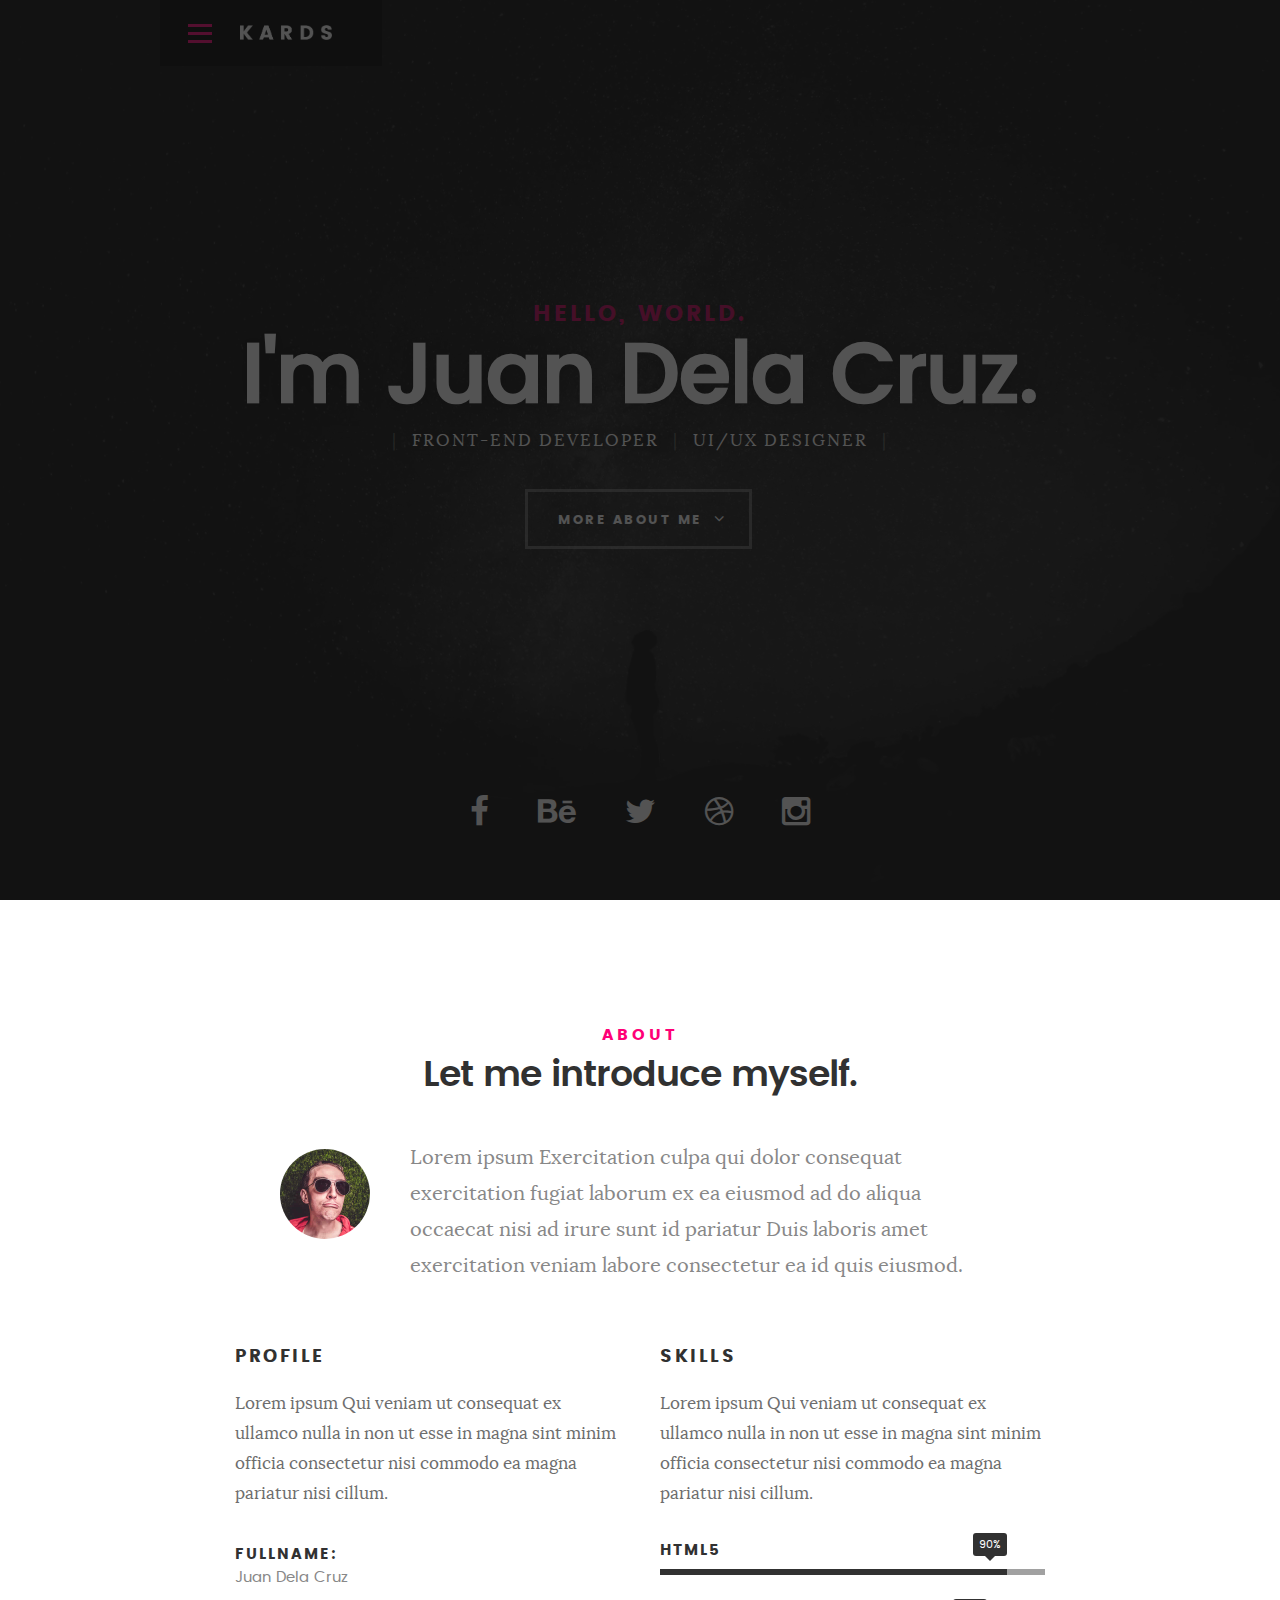
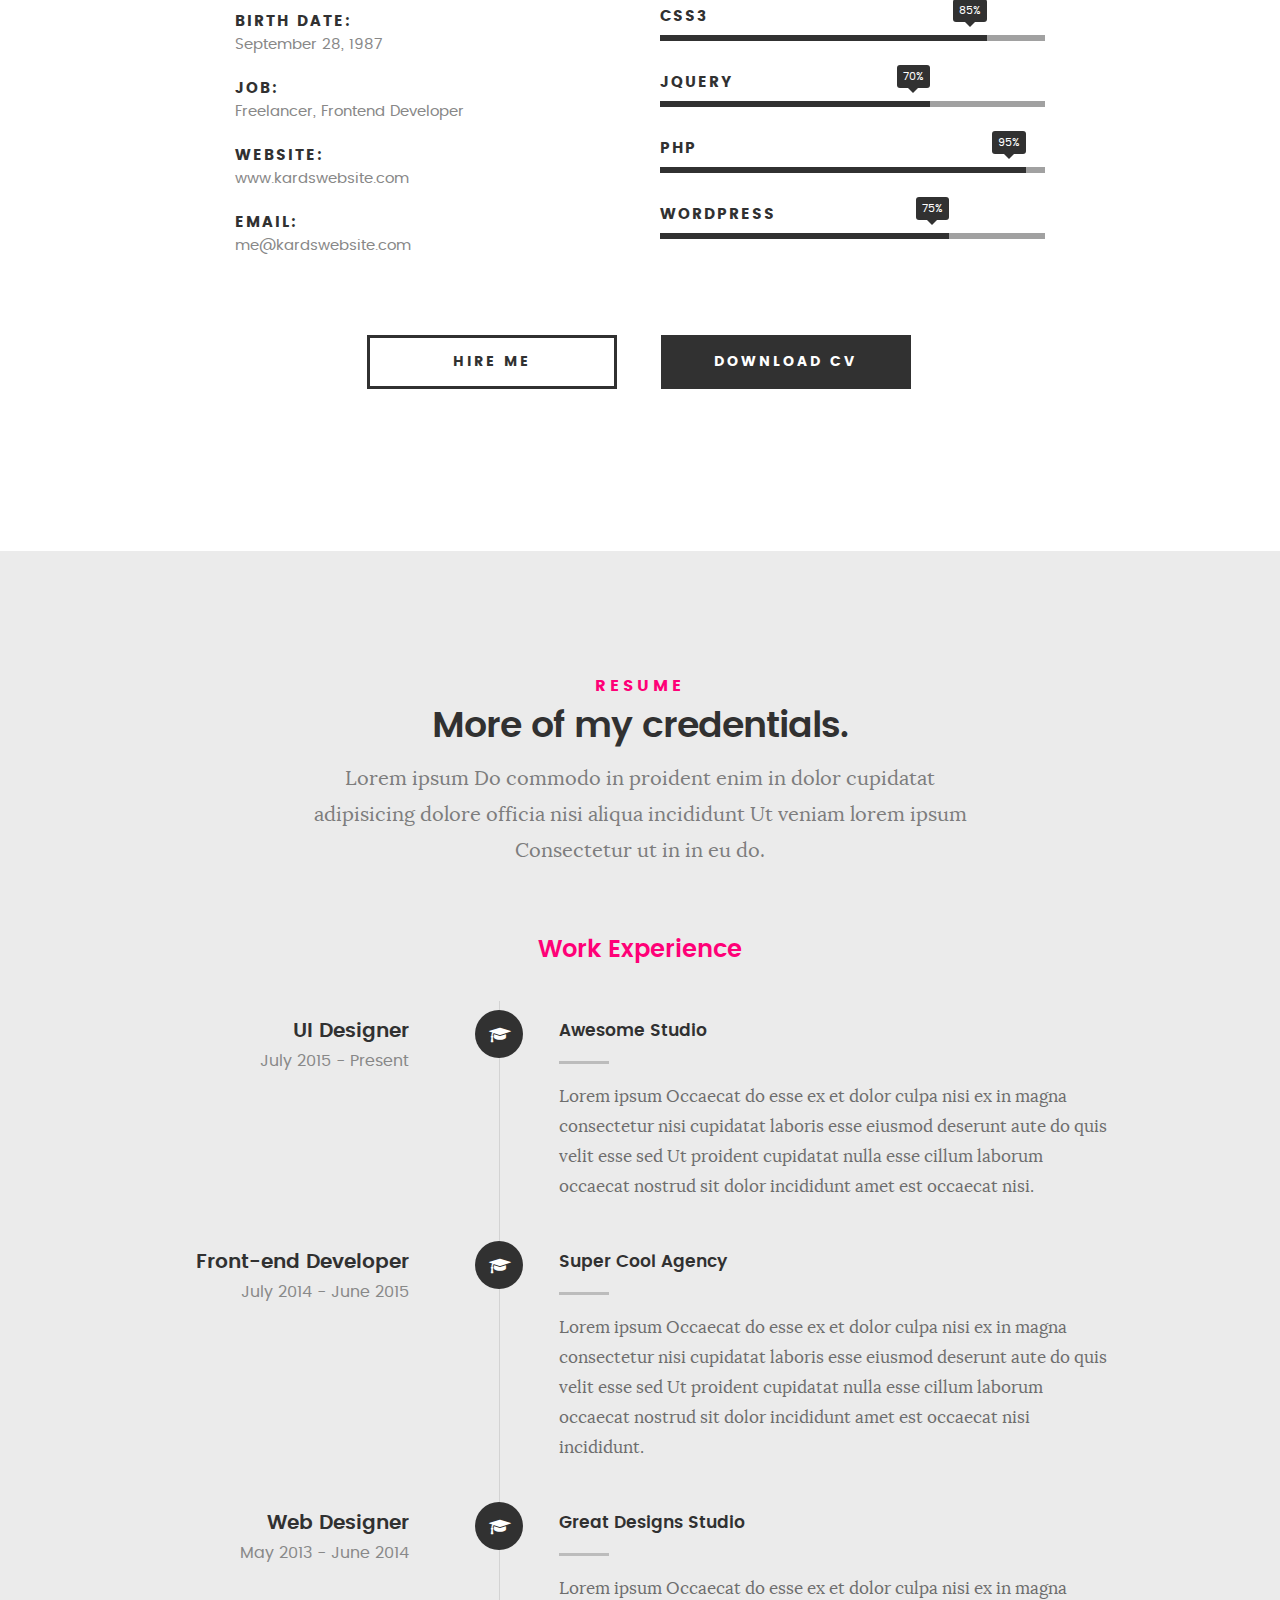
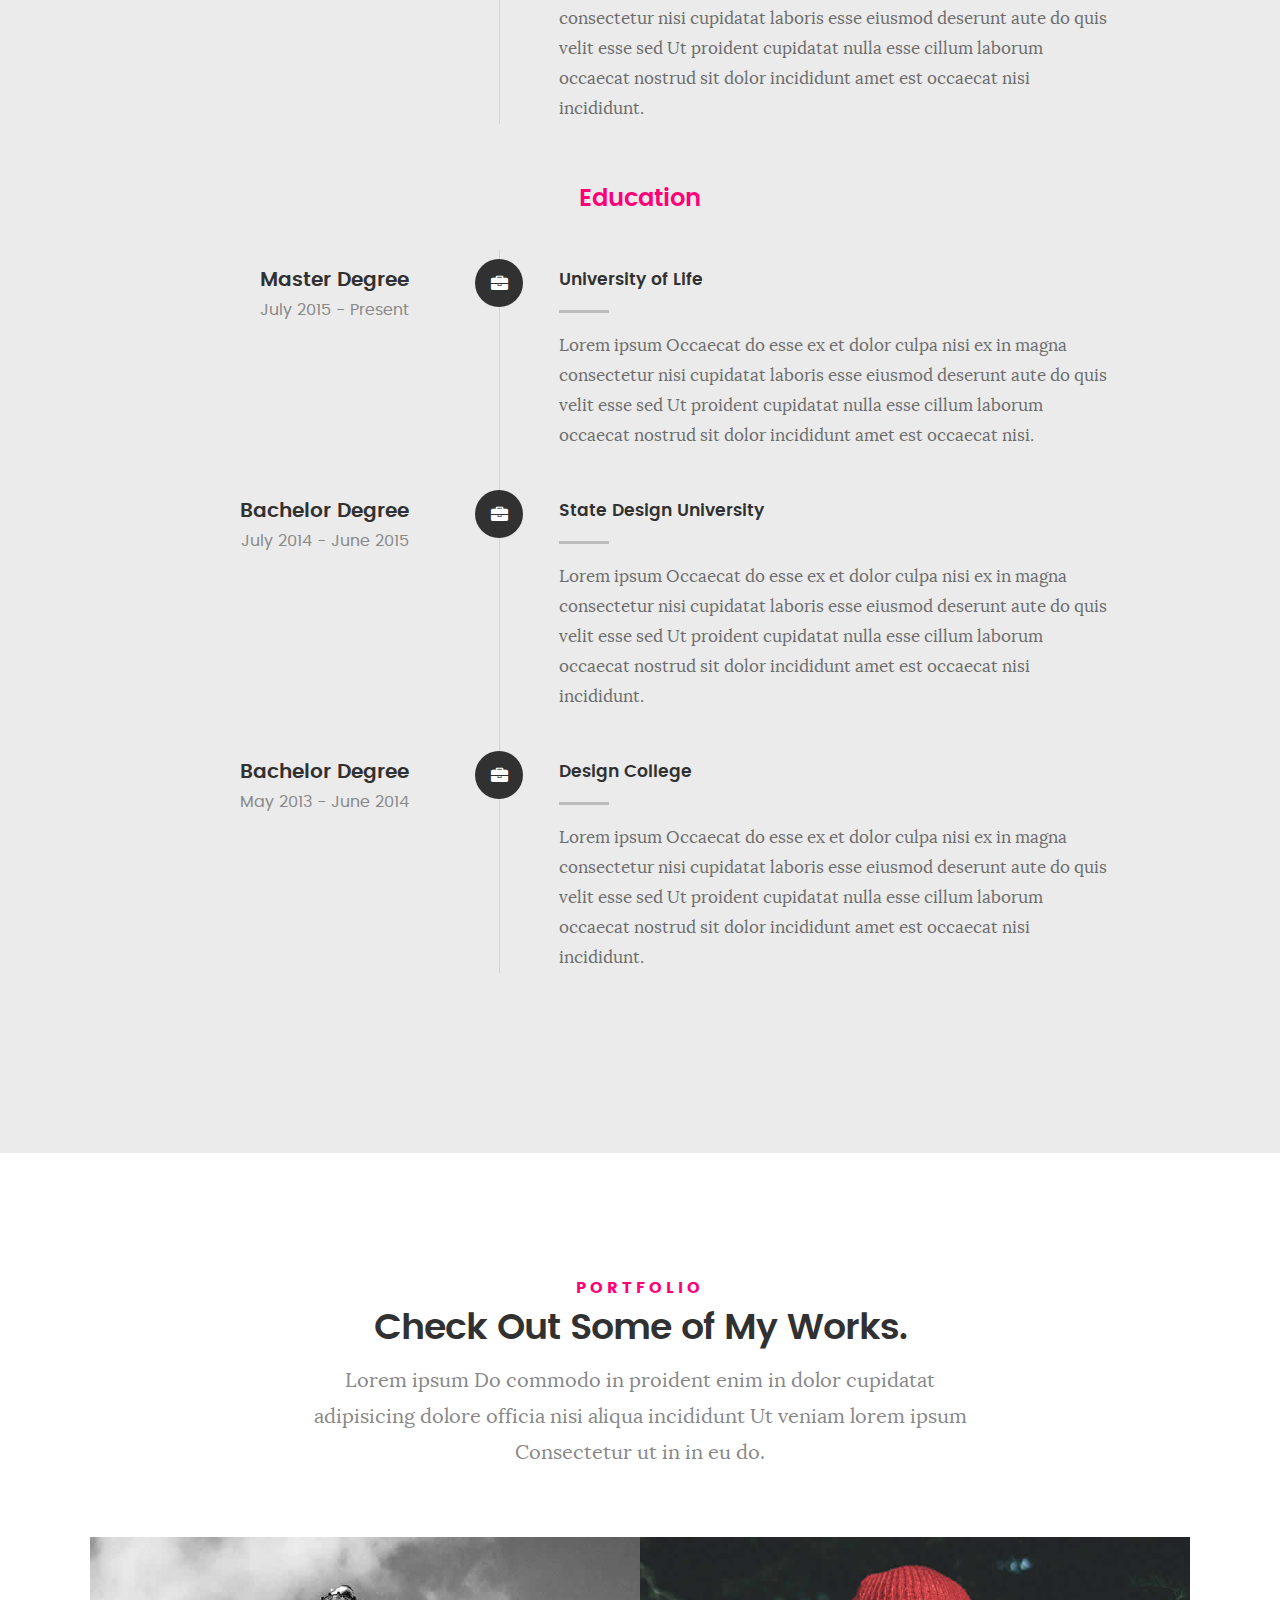
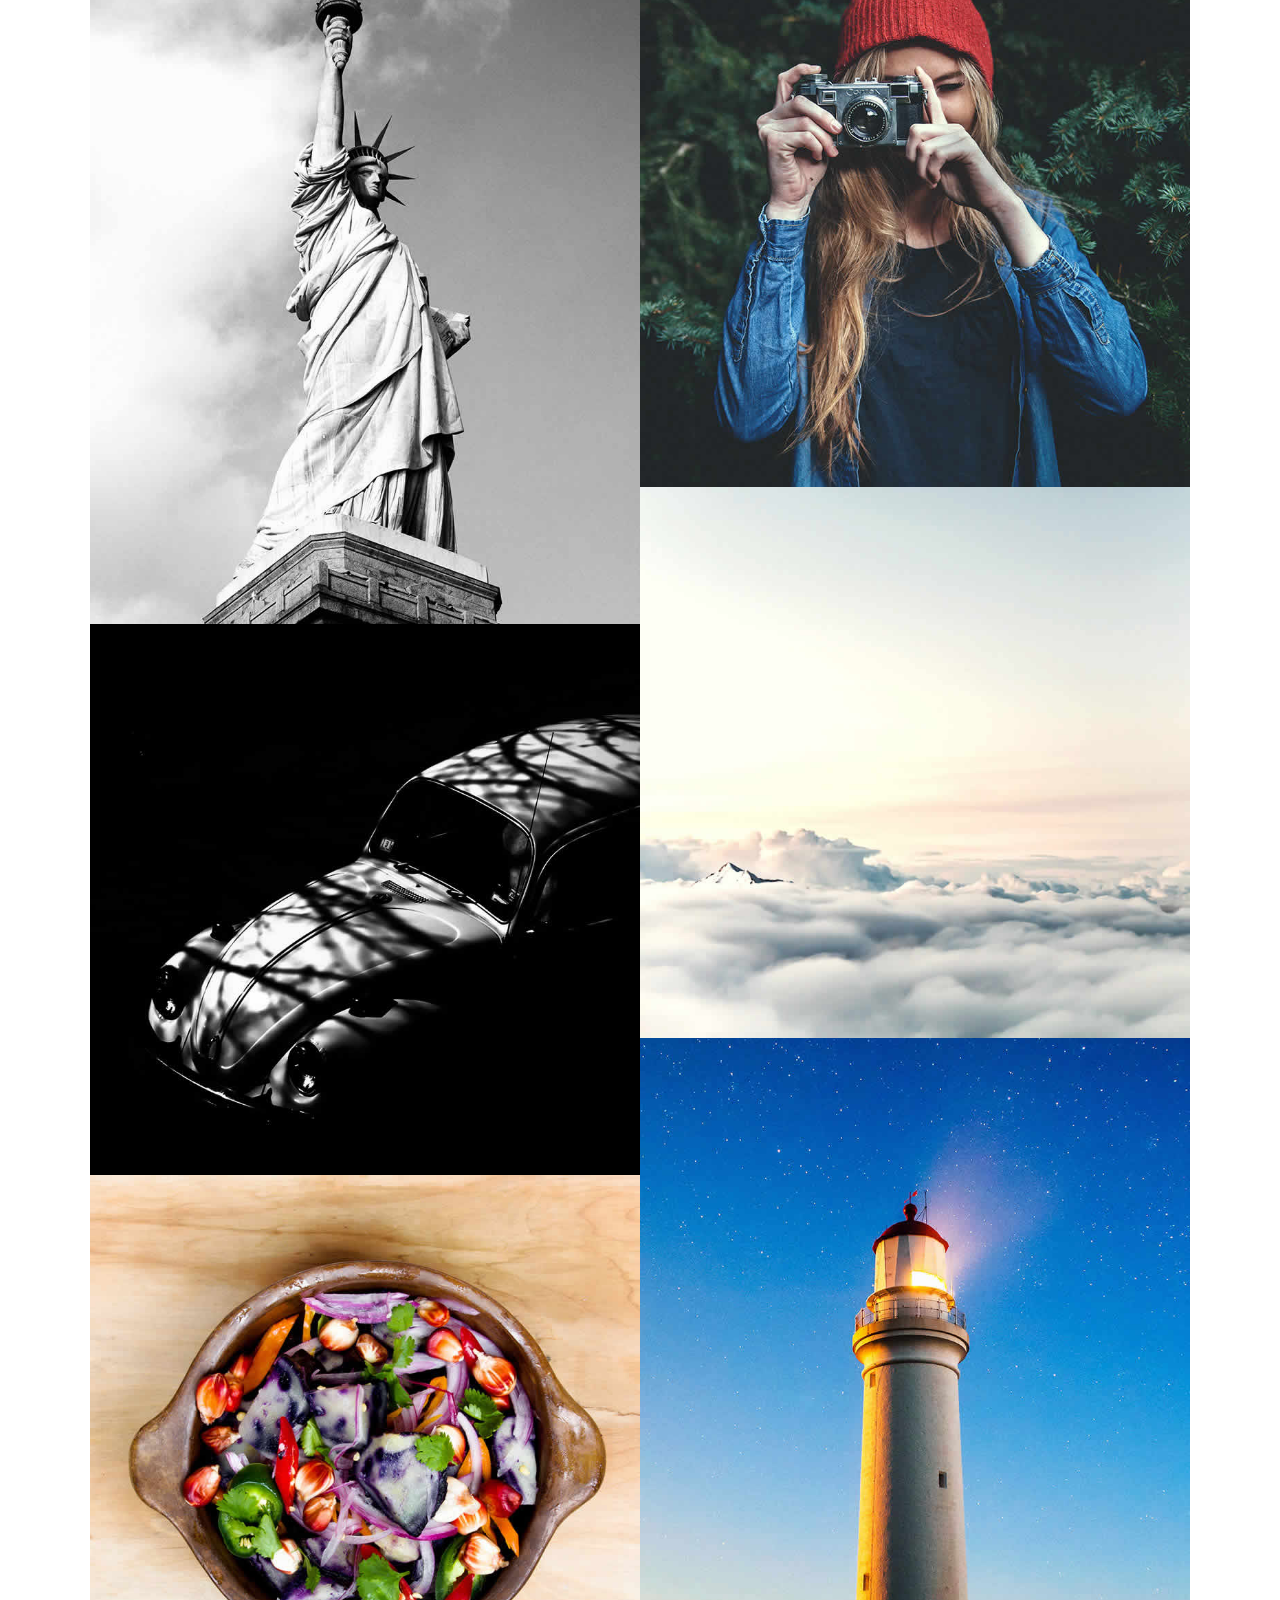
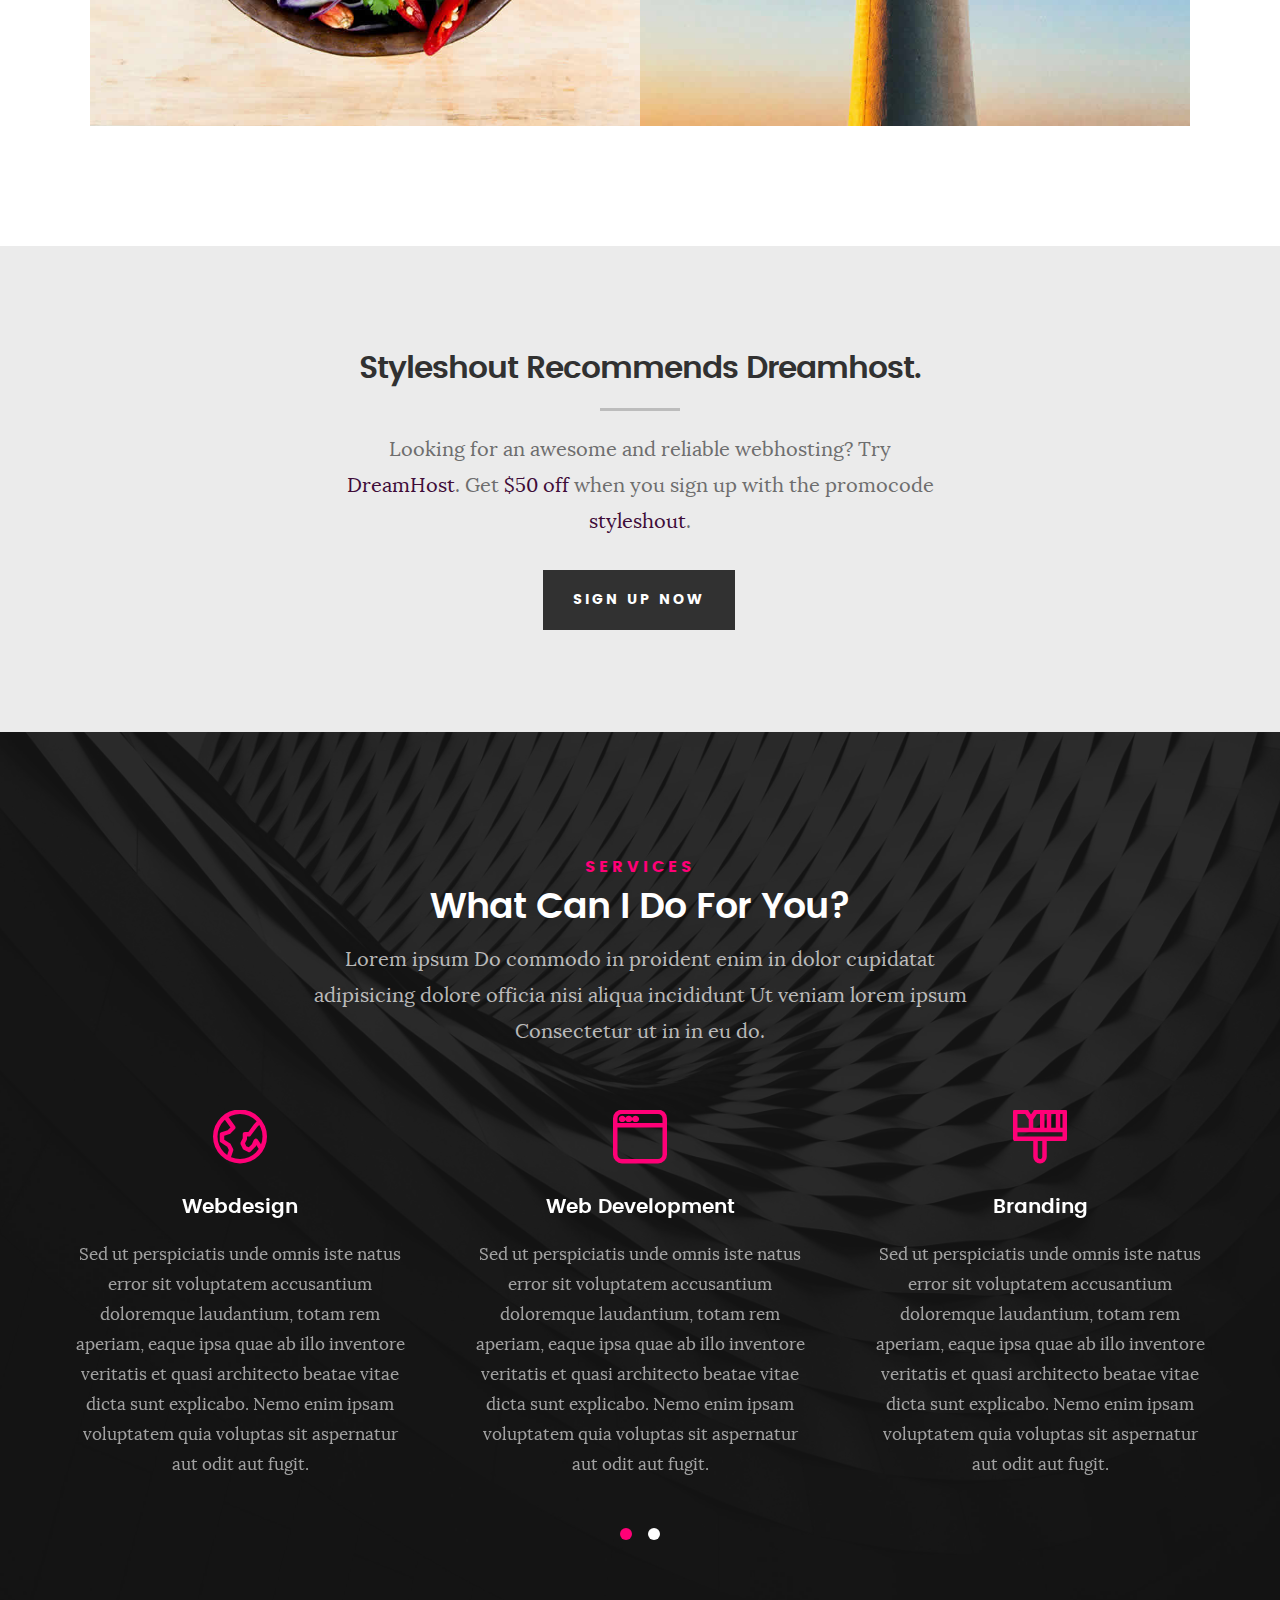
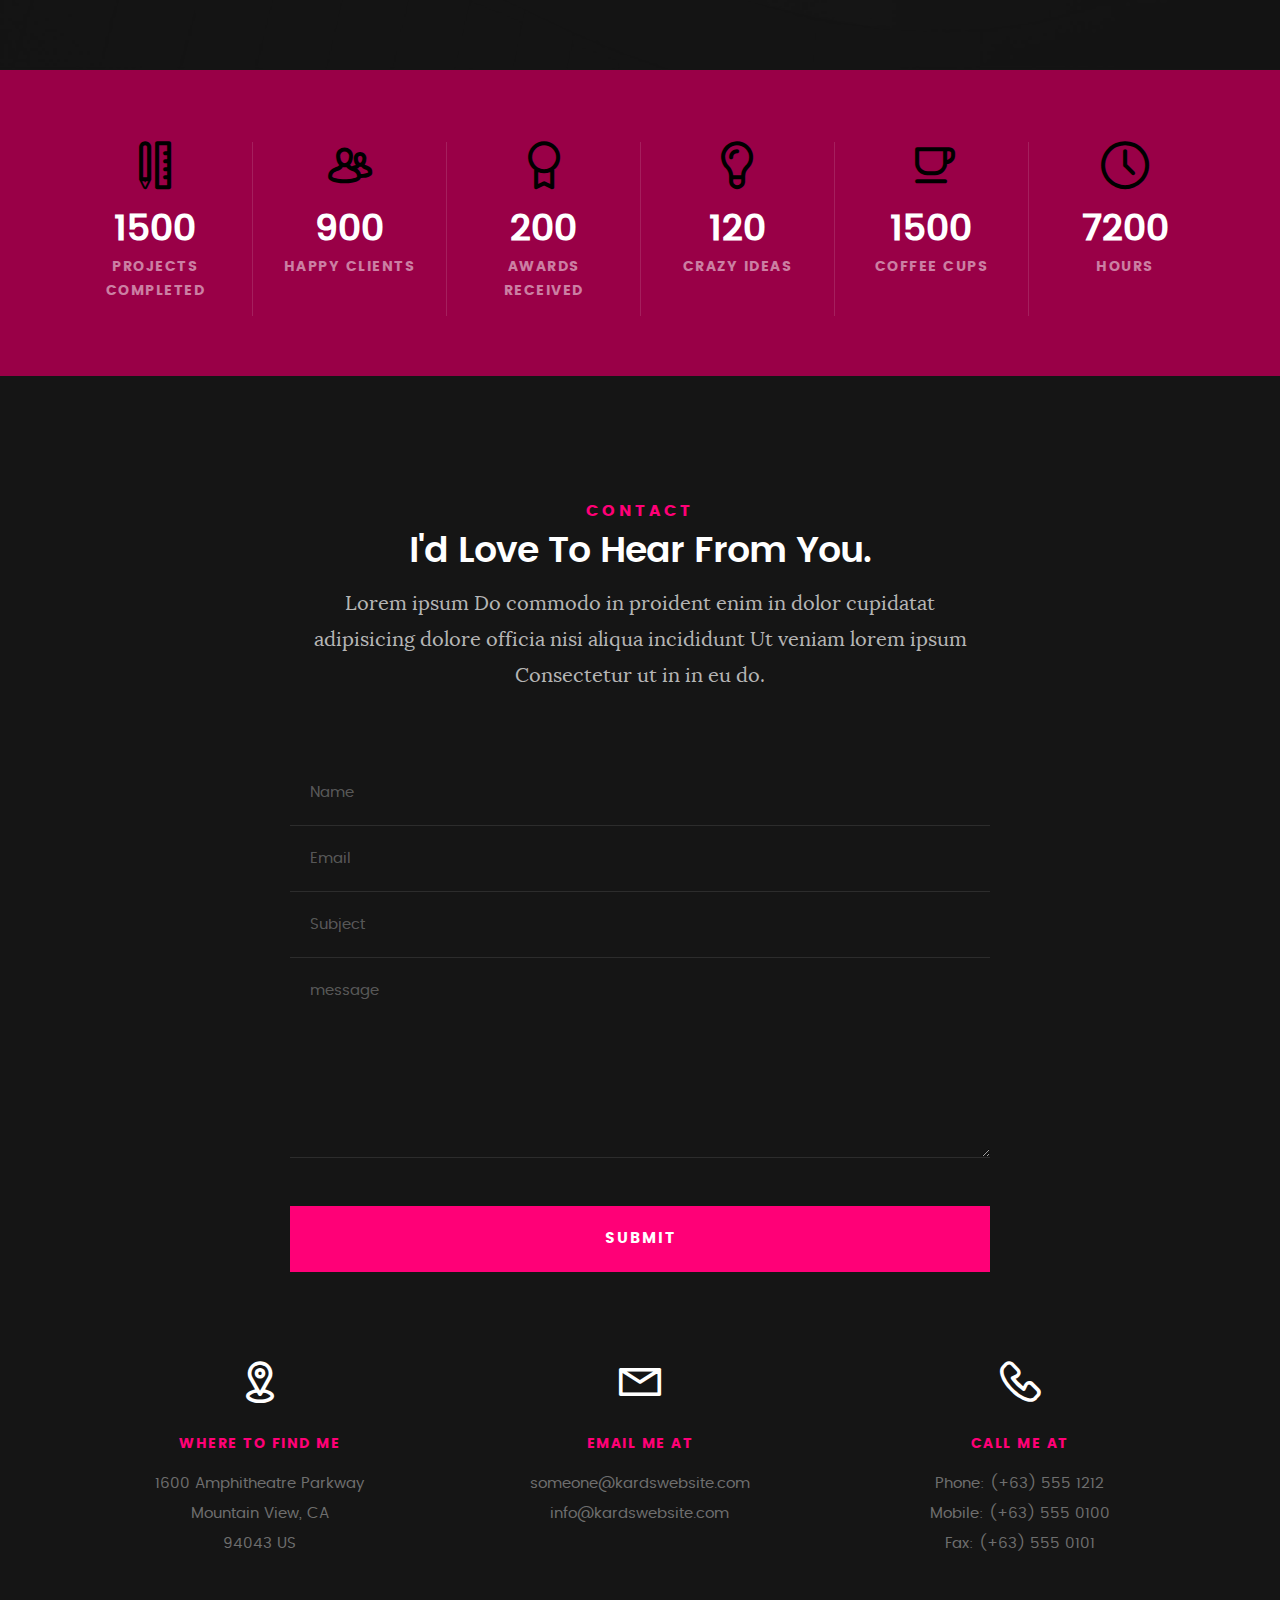
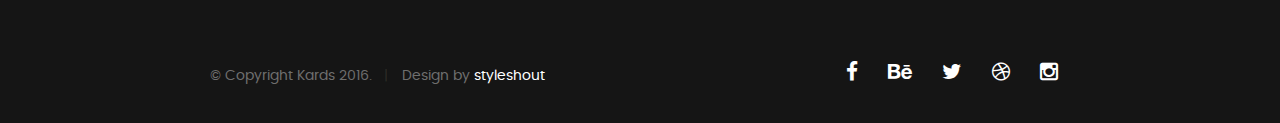
==== index.html @ 0c474b77 "html templated upload" ====
<!DOCTYPE html>
<!--[if IE 8 ]><html class="no-js oldie ie8" lang="en"> <![endif]-->
<!--[if IE 9 ]><html class="no-js oldie ie9" lang="en"> <![endif]-->
<!--[if (gte IE 9)|!(IE)]><!--><html class="no-js" lang="en"> <!--<![endif]-->
<head>

   <!--- basic page needs
   ================================================== -->
   <meta charset="utf-8">
	<title>Kards</title>
	<meta name="description" content="">  
	<meta name="author" content="">

   <!-- mobile specific metas
   ================================================== -->
	<meta name="viewport" content="width=device-width, initial-scale=1, maximum-scale=1">

 	<!-- CSS
   ================================================== -->
   <link rel="stylesheet" href="css/base.css">  
   <link rel="stylesheet" href="css/main.css">
   <link rel="stylesheet" href="css/vendor.css">     

   <!-- script
   ================================================== -->   
	<script src="js/modernizr.js"></script>
	<script src="js/pace.min.js"></script>

   <!-- favicons
	================================================== -->
	<link rel="icon" type="image/png" href="favicon.png">

</head>

<body id="top">

	<!-- header 
   ================================================== -->
   <header>   	
   	<div class="row">

   		<div class="top-bar">
   			<a class="menu-toggle" href="#"><span>Menu</span></a>

	   		<div class="logo">
		         <a href="index.html">KARDS</a>
		      </div>		      

		   	<nav id="main-nav-wrap">
					<ul class="main-navigation">
						<li class="current"><a class="smoothscroll"  href="#intro" title="">Home</a></li>
						<li><a class="smoothscroll"  href="#about" title="">About</a></li>
						<li><a class="smoothscroll"  href="#resume" title="">Resume</a></li>
						<li><a class="smoothscroll"  href="#portfolio" title="">Portfolio</a></li>
						<li><a class="smoothscroll"  href="#services" title="">Services</a></li>					
						<li><a class="smoothscroll"  href="#contact" title="">Contact</a></li>	
						<li><a href="styles.html" title="">Style Demo</a></li>				
					</ul>
				</nav>    		
   		</div> <!-- /top-bar --> 
   		
   	</div> <!-- /row --> 		
   </header> <!-- /header -->

	<!-- intro section
   ================================================== -->
   <section id="intro">   

   	<div class="intro-overlay"></div>	

   	<div class="intro-content">
   		<div class="row">

   			<div class="col-twelve">

	   			<h5>Hello, World.</h5>
	   			<h1>I'm Juan Dela Cruz.</h1>

	   			<p class="intro-position">
	   				<span>Front-end Developer</span>
	   				<span>UI/UX Designer</span> 
	   			</p>

	   			<a class="button stroke smoothscroll" href="#about" title="">More About Me</a>

	   		</div>  
   			
   		</div>   		 		
   	</div> <!-- /intro-content --> 

   	<ul class="intro-social">        
         <li><a href="#"><i class="fa fa-facebook"></i></a></li>
         <li><a href="#"><i class="fa fa-behance"></i></a></li>
         <li><a href="#"><i class="fa fa-twitter"></i></a></li>
         <li><a href="#"><i class="fa fa-dribbble"></i></a></li>
         <li><a href="#"><i class="fa fa-instagram"></i></a></li>
      </ul> <!-- /intro-social -->      	

   </section> <!-- /intro -->


   <!-- about section
   ================================================== -->
   <section id="about">  

   	<div class="row section-intro">
   		<div class="col-twelve">

   			<h5>About</h5>
   			<h1>Let me introduce myself.</h1>

   			<div class="intro-info">

   				<img src="images/profile-pic.jpg" alt="Profile Picture">

   				<p class="lead">Lorem ipsum Exercitation culpa qui dolor consequat exercitation fugiat laborum ex ea eiusmod ad do aliqua occaecat nisi ad irure sunt id pariatur Duis laboris amet exercitation veniam labore consectetur ea id quis eiusmod.</p>
   			</div>   			

   		</div>   		
   	</div> <!-- /section-intro -->

   	<div class="row about-content">

   		<div class="col-six tab-full">

   			<h3>Profile</h3>
   			<p>Lorem ipsum Qui veniam ut consequat ex ullamco nulla in non ut esse in magna sint minim officia consectetur nisi commodo ea magna pariatur nisi cillum.</p>

   			<ul class="info-list">
   				<li>
   					<strong>Fullname:</strong>
   					<span>Juan Dela Cruz</span>
   				</li>
   				<li>
   					<strong>Birth Date:</strong>
   					<span>September 28, 1987</span>
   				</li>
   				<li>
   					<strong>Job:</strong>
   					<span>Freelancer, Frontend Developer</span>
   				</li>
   				<li>
   					<strong>Website:</strong>
   					<span>www.kardswebsite.com</span>
   				</li>
   				<li>
   					<strong>Email:</strong>
   					<span>me@kardswebsite.com</span>
   				</li>

   			</ul> <!-- /info-list -->

   		</div>

   		<div class="col-six tab-full">

   			<h3>Skills</h3>
   			<p>Lorem ipsum Qui veniam ut consequat ex ullamco nulla in non ut esse in magna sint minim officia consectetur nisi commodo ea magna pariatur nisi cillum.</p>

				<ul class="skill-bars">
				   <li>
				   	<div class="progress percent90"><span>90%</span></div>
				   	<strong>HTML5</strong>
				   </li>
				   <li>
				   	<div class="progress percent85"><span>85%</span></div>
				   	<strong>CSS3</strong>
				   </li>
				   <li>
				   	<div class="progress percent70"><span>70%</span></div>
				   	<strong>JQuery</strong>
				   </li>
				   <li>
				   	<div class="progress percent95"><span>95%</span></div>
				   	<strong>PHP</strong>
				   </li>
				   <li>

				   	<div class="progress percent75"><span>75%</span></div>
				   	<strong>Wordpress</strong>
				   </li>
      
				</ul> <!-- /skill-bars -->		

   		</div>

   	</div>

   	<div class="row button-section">
   		<div class="col-twelve">
   			<a href="#contact" title="Hire Me" class="button stroke smoothscroll">Hire Me</a>
   			<a href="#" title="Download CV" class="button button-primary">Download CV</a>
   		</div>   		
   	</div>

   </section> <!-- /process-->    


   <!-- resume Section
   ================================================== -->
	<section id="resume" class="grey-section">

		<div class="row section-intro">
   		<div class="col-twelve">

   			<h5>Resume</h5>
   			<h1>More of my credentials.</h1>

   			<p class="lead">Lorem ipsum Do commodo in proident enim in dolor cupidatat adipisicing dolore officia nisi aliqua incididunt Ut veniam lorem ipsum Consectetur ut in in eu do.</p>

   		</div>   		
   	</div> <!-- /section-intro--> 

   	<div class="row resume-timeline">

   		<div class="col-twelve resume-header">

   			<h2>Work Experience</h2>

   		</div> <!-- /resume-header -->

   		<div class="col-twelve">

   			<div class="timeline-wrap">

   				<div class="timeline-block">

	   				<div class="timeline-ico">
	   					<i class="fa fa-graduation-cap"></i>
	   				</div>

	   				<div class="timeline-header">
	   					<h3>UI Designer</h3>
	   					<p>July 2015 - Present</p>
	   				</div>

	   				<div class="timeline-content">
	   					<h4>Awesome Studio</h4>
	   					<p>Lorem ipsum Occaecat do esse ex et dolor culpa nisi ex in magna consectetur nisi cupidatat laboris esse eiusmod deserunt aute do quis velit esse sed Ut proident cupidatat nulla esse cillum laborum occaecat nostrud sit dolor incididunt amet est occaecat nisi.</p>
	   				</div>

	   			</div> <!-- /timeline-block -->

	   			<div class="timeline-block">

	   				<div class="timeline-ico">
	   					<i class="fa fa-graduation-cap"></i>
	   				</div>

	   				<div class="timeline-header">
	   					<h3>Front-end Developer</h3>
	   					<p>July 2014 - June 2015</p>
	   				</div>

	   				<div class="timeline-content">
	   					<h4>Super Cool Agency</h4>
	   					<p>Lorem ipsum Occaecat do esse ex et dolor culpa nisi ex in magna consectetur nisi cupidatat laboris esse eiusmod deserunt aute do quis velit esse sed Ut proident cupidatat nulla esse cillum laborum occaecat nostrud sit dolor incididunt amet est occaecat nisi incididunt.</p>
	   				</div>

	   			</div> <!-- /timeline-block -->

	   			<div class="timeline-block">

	   				<div class="timeline-ico">
	   					<i class="fa fa-graduation-cap"></i>
	   				</div>

	   				<div class="timeline-header">
	   					<h3>Web Designer</h3>
	   					<p>May 2013 - June 2014</p>
	   				</div>

	   				<div class="timeline-content">
	   					<h4>Great Designs Studio</h4>
	   					<p>Lorem ipsum Occaecat do esse ex et dolor culpa nisi ex in magna consectetur nisi cupidatat laboris esse eiusmod deserunt aute do quis velit esse sed Ut proident cupidatat nulla esse cillum laborum occaecat nostrud sit dolor incididunt amet est occaecat nisi incididunt.</p>
	   				</div>

	   			</div> <!-- /timeline-block -->

   			</div> <!-- /timeline-wrap -->   			

   		</div> <!-- /col-twelve -->
   		
   	</div> <!-- /resume-timeline -->
   	
   	<div class="row resume-timeline">

   		<div class="col-twelve resume-header">

   			<h2>Education</h2>

   		</div> <!-- /resume-header -->

   		<div class="col-twelve">

   			<div class="timeline-wrap">

   				<div class="timeline-block">

	   				<div class="timeline-ico">
	   					<i class="fa fa-briefcase"></i>
	   				</div>

	   				<div class="timeline-header">
	   					<h3>Master Degree</h3>
	   					<p>July 2015 - Present</p>
	   				</div>

	   				<div class="timeline-content">
	   					<h4>University of Life</h4>
	   					<p>Lorem ipsum Occaecat do esse ex et dolor culpa nisi ex in magna consectetur nisi cupidatat laboris esse eiusmod deserunt aute do quis velit esse sed Ut proident cupidatat nulla esse cillum laborum occaecat nostrud sit dolor incididunt amet est occaecat nisi.</p>
	   				</div>

	   			</div> <!-- /timeline-block -->

	   			<div class="timeline-block">

	   				<div class="timeline-ico">
	   					<i class="fa fa-briefcase"></i>
	   				</div>

	   				<div class="timeline-header">
	   					<h3>Bachelor Degree</h3>
	   					<p>July 2014 - June 2015</p>
	   				</div>

	   				<div class="timeline-content">
	   					<h4>State Design University</h4>
	   					<p>Lorem ipsum Occaecat do esse ex et dolor culpa nisi ex in magna consectetur nisi cupidatat laboris esse eiusmod deserunt aute do quis velit esse sed Ut proident cupidatat nulla esse cillum laborum occaecat nostrud sit dolor incididunt amet est occaecat nisi incididunt.</p>
	   				</div>

	   			</div> <!-- /timeline-block -->

	   			<div class="timeline-block">

	   				<div class="timeline-ico">
	   					<i class="fa fa-briefcase"></i>
	   				</div>

	   				<div class="timeline-header">
	   					<h3>Bachelor Degree</h3>
	   					<p>May 2013 - June 2014</p>
	   				</div>

	   				<div class="timeline-content">
	   					<h4>Design College</h4>
	   					<p>Lorem ipsum Occaecat do esse ex et dolor culpa nisi ex in magna consectetur nisi cupidatat laboris esse eiusmod deserunt aute do quis velit esse sed Ut proident cupidatat nulla esse cillum laborum occaecat nostrud sit dolor incididunt amet est occaecat nisi incididunt.</p>
	   				</div>

	   			</div> <!-- /timeline-block -->

   			</div> <!-- /timeline-wrap -->   			

   		</div> <!-- /col-twelve -->
   		
   	</div> <!-- /resume-timeline -->
		
	</section> <!-- /features -->


	<!-- Portfolio Section
   ================================================== -->
	<section id="portfolio">

		<div class="row section-intro">
   		<div class="col-twelve">

   			<h5>Portfolio</h5>
   			<h1>Check Out Some of My Works.</h1>

   			<p class="lead">Lorem ipsum Do commodo in proident enim in dolor cupidatat adipisicing dolore officia nisi aliqua incididunt Ut veniam lorem ipsum Consectetur ut in in eu do.</p>

   		</div>   		
   	</div> <!-- /section-intro--> 

   	<div class="row portfolio-content">

   		<div class="col-twelve">

   			<!-- portfolio-wrapper -->
	         <div id="folio-wrapper" class="block-1-2 block-mob-full stack">

	         	<div class="bgrid folio-item">
	               <div class="item-wrap">
	               	<img src="images/portfolio/liberty.jpg" alt="Liberty">
	                  <a href="#modal-01" class="overlay">	                  	           
	                     <div class="folio-item-table">
	                     	<div class="folio-item-cell">
		     					       <h3 class="folio-title">Liberty</h3>	     					    
		     					    	 <span class="folio-types">
		     					       	  Graphic Design
		     					       </span>
		     					   </div>	                      	
	                     </div>                    
	                  </a>
	               </div>	               
	        		</div> <!-- /folio-item -->

	        		<div class="bgrid folio-item">
	               <div class="item-wrap">
	               	<img src="images/portfolio/shutterbug.jpg" alt="Shutterbug">
	               	<a href="#modal-02" class="overlay">              		                  
	                     <div class="folio-item-table">
	                     	<div class="folio-item-cell">
	                     		<h3 class="folio-title">Shutterbug</h3>	     					    
		     					    	<span class="folio-types">
		     					       	  Web Design
		     					      </span>		     		
		     					   </div> 	                      	
	                     </div>                    
	                  </a>
	               </div>
	        		</div> <!-- /folio-item -->

	            <div class="bgrid folio-item">
	               <div class="item-wrap">
	               	<img src="images/portfolio/clouds.jpg"alt="Clouds">
	                  <a href="#modal-03" class="overlay">             		                  
	                     <div class="folio-item-table">
	                     	<div class="folio-item-cell">
	                     		<h3 class="folio-title">Clouds</h3>	     					    
		     					    	<span class="folio-types">
		     					       	  Web Design
		     					      </span>		     		
		     					   </div> 	                      	
	                     </div>                    
	                  </a>
	               </div>
	        		</div> <!-- /folio-item -->

	            <div class="bgrid folio-item">
	               <div class="item-wrap">
	               	<img src="images/portfolio/beetle.jpg" alt="Beetle">
	                  <a href="#modal-04" class="overlay">                  	                 
	                     <div class="folio-item-table">
	                     	<div class="folio-item-cell">
	                     		<h3 class="folio-title">Beetle</h3>	     					    
		     					    	<span class="folio-types">
		     					       	  Branding
		     					      </span>		     		
		     					   </div>  	                      	
	                     </div>                    
	                  </a>
	               </div>
	        		</div> <!-- /folio-item -->     

	        		<div class="bgrid folio-item">
	               <div class="item-wrap">
	               	<img src="images/portfolio/lighthouse.jpg" alt="Lighthouse">
	                  <a href="#modal-05" class="overlay">             		                  
	                     <div class="folio-item-table">
	                     	<div class="folio-item-cell">
	                     		<h3 class="folio-title">Lighthouse</h3>	     					    
		     					    	<span class="folio-types">
		     					       	  Web Development
		     					      </span>		     		
		     					   </div> 	                      	
	                     </div>                    
	                  </a>
	               </div>
	        		</div> <!-- /folio-item -->

	            <div class="bgrid folio-item">
	               <div class="item-wrap">
	               	<img src="images/portfolio/salad.jpg" alt="Salad">
	                  <a href="#modal-06" class="overlay">
	                     <div class="folio-item-table">
	                     	<div class="folio-item-cell">
	                     		<h3 class="folio-title">Salad</h3>	     					    
		     					    	<span class="folio-types">
		     					       	  Branding
		     					      </span>		     		
		     					   </div>	                      	
	                     </div>                    
	                  </a>
	               </div>
	        		</div> <!-- /folio-item -->   

	            <!-- modal popups - begin
	            ============================================================= -->
	            <div id="modal-01" class="popup-modal slider mfp-hide">	

				     	<div class="media">
				     		<img src="images/portfolio/modals/m-liberty.jpg" alt="" />
				     	</div>      	

					   <div class="description-box">
					      <h4>Liberty</h4>		      
					      <p>Proin gravida nibh vel velit auctor aliquet. Aenean sollicitudin, lorem quis bibendum auctor, nisi elit consequat ipsum, nec sagittis sem nibh id elit.</p>

					      <div class="categories">Web Development</div>			               
					   </div>

			         <div class="link-box">
			            <a href="http://www.behance.net">Details</a>
					      <a href="#" class="popup-modal-dismiss">Close</a>
			         </div>		      

				   </div> <!-- /modal-01 -->

				   <div id="modal-02" class="popup-modal slider mfp-hide">	

				     	<div class="media">
				     		<img src="images/portfolio/modals/m-shutterbug.jpg" alt="" />
				     	</div>      	

					   <div class="description-box">
					      <h4>Shutterbug</h4>		      
					      <p>Proin gravida nibh vel velit auctor aliquet. Aenean sollicitudin, lorem quis bibendum auctor, nisi elit consequat ipsum, nec sagittis sem nibh id elit.</p>

					      <div class="categories">Web Design</div>			               
					   </div>

			         <div class="link-box">
			            <a href="http://www.behance.net">Details</a>
					      <a href="#" class="popup-modal-dismiss">Close</a>
			         </div>		      

				   </div> <!-- /modal-02 -->

				   <div id="modal-03" class="popup-modal slider mfp-hide">	

				     	<div class="media">
				     		<img src="images/portfolio/modals/m-clouds.jpg" alt="" />
				     	</div>      	

					   <div class="description-box">
					      <h4>Clouds</h4>		      
					      <p>Proin gravida nibh vel velit auctor aliquet. Aenean sollicitudin, lorem quis bibendum auctor, nisi elit consequat ipsum, nec sagittis sem nibh id elit.</p>

					      <div class="categories">Web Design</div>			               
					   </div>

			         <div class="link-box">
			            <a href="http://www.behance.net">Details</a>
					      <a href="#" class="popup-modal-dismiss">Close</a>
			         </div>		      

				   </div> <!-- /modal-03 -->

				   <div id="modal-04" class="popup-modal slider mfp-hide">	

				     	<div class="media">
				     		<img src="images/portfolio/modals/m-beetle.jpg" alt="" />
				     	</div>      	

					   <div class="description-box">
					      <h4>Beetle</h4>		      
					      <p>Proin gravida nibh vel velit auctor aliquet. Aenean sollicitudin, lorem quis bibendum auctor, nisi elit consequat ipsum, nec sagittis sem nibh id elit.</p>

					      <div class="categories">Branding</div>			               
					   </div>

			         <div class="link-box">
			            <a href="http://www.behance.net">Details</a>
					      <a href="#" class="popup-modal-dismiss">Close</a>
			         </div>		      

				   </div> <!-- /modal-04 -->

				   <div id="modal-05" class="popup-modal slider mfp-hide">	

				     	<div class="media">
				     		<img src="images/portfolio/modals/m-lighthouse.jpg" alt="" />
				     	</div>      	

					   <div class="description-box">
					      <h4>Lighthouse</h4>		      
					      <p>Proin gravida nibh vel velit auctor aliquet. Aenean sollicitudin, lorem quis bibendum auctor, nisi elit consequat ipsum, nec sagittis sem nibh id elit.</p>

					      <div class="categories">Web Development</div>			               
					   </div>

			         <div class="link-box">
			            <a href="http://www.behance.net">Details</a>
					      <a href="#" class="popup-modal-dismiss">Close</a>
			         </div>		      

				   </div> <!-- /modal-05 -->

				   <div id="modal-06" class="popup-modal slider mfp-hide">	

				     	<div class="media">
				     		<img src="images/portfolio/modals/m-salad.jpg" alt="" />
				     	</div>      	

					   <div class="description-box">
					      <h4>Salad</h4>		      
					      <p>Proin gravida nibh vel velit auctor aliquet. Aenean sollicitudin, lorem quis bibendum auctor, nisi elit consequat ipsum, nec sagittis sem nibh id elit.</p>

					      <div class="categories">Branding</div>			               
					   </div>

			         <div class="link-box">
			            <a href="http://www.behance.net">Details</a>
					      <a href="#" class="popup-modal-dismiss">Close</a>
			         </div>		      

				   </div> <!-- /modal-06 -->


				   <!-- modal popups - end
	            ============================================================= -->

	         </div> <!-- /portfolio-wrapper --> 

   		</div>  <!-- /twelve -->   

   	</div> <!-- /portfolio-content --> 
		
	</section> <!-- /portfolio --> 


	<!-- CTA Section
   ================================================== -->
	<section id="cta" class="grey-section">

   	<div class="row cta-content">

   		<div class="col-twelve section-ads">  

	     		<h2 class="h01"><a href="http://www.dreamhost.com/r.cgi?287326|STYLESHOUT">Styleshout Recommends Dreamhost.</a></h2>

		      <p class="lead">
		      Looking for an awesome and reliable webhosting? Try <a href="http://www.dreamhost.com/r.cgi?287326|STYLESHOUT"><span>DreamHost</span></a>.
				Get <span>$50 off</span> when you sign up with the promocode <span>styleshout</span>. 
				<!-- Simply type	the promocode in the box labeled “Promo Code” when placing your order. -->	
				</p>

				<div class="action">
			      <a class="button button-primary large" href="http://www.dreamhost.com/r.cgi?287326|STYLESHOUT">Sign Up Now</a>
		      </div>		     	

   		</div>

   	</div> <!-- /cta-content -->

   </section> <!-- /cta --> 

	
	<!-- services Section
   ================================================== -->
	<section id="services">

		<div class="overlay"></div>

		<div class="row section-intro">
   		<div class="col-twelve">

   			<h5>Services</h5>
   			<h1>What Can I Do For You?</h1>

   			<p class="lead">Lorem ipsum Do commodo in proident enim in dolor cupidatat adipisicing dolore officia nisi aliqua incididunt Ut veniam lorem ipsum Consectetur ut in in eu do.</p>

   		</div>   		
   	</div> <!-- /section-intro -->

   	<div class="row services-content">

   		<div id="owl-slider" class="owl-carousel services-list">

	      	<div class="service">	

	      		<span class="icon"><i class="icon-earth"></i></span>            

	            <div class="service-content">	

	            	 <h3>Webdesign</h3>

		            <p class="desc">Sed ut perspiciatis unde omnis iste natus error sit voluptatem accusantium doloremque laudantium, totam rem aperiam, eaque ipsa quae ab illo inventore veritatis et quasi architecto beatae vitae dicta sunt explicabo. Nemo enim ipsam voluptatem quia voluptas sit aspernatur aut odit aut fugit.
	         		</p>
	         		
	         	</div> 	         	 

				</div> <!-- /service -->

				<div class="service">	

					<span class="icon"><i class="icon-window"></i></span>                          

	            <div class="service-content">	

	            	<h3>Web Development</h3>  

		            <p class="desc">Sed ut perspiciatis unde omnis iste natus error sit voluptatem accusantium doloremque laudantium, totam rem aperiam, eaque ipsa quae ab illo inventore veritatis et quasi architecto beatae vitae dicta sunt explicabo. Nemo enim ipsam voluptatem quia voluptas sit aspernatur aut odit aut fugit.
	         		</p>

	            </div>	                          

			   </div> <!-- /service -->

			   <div class="service">

			   	<span class="icon"><i class="icon-paint-brush"></i></span>		            

	            <div class="service-content">

	            	<h3>Branding</h3>

		            <p class="desc">Sed ut perspiciatis unde omnis iste natus error sit voluptatem accusantium doloremque laudantium, totam rem aperiam, eaque ipsa quae ab illo inventore veritatis et quasi architecto beatae vitae dicta sunt explicabo. Nemo enim ipsam voluptatem quia voluptas sit aspernatur aut odit aut fugit.
	        			</p> 

	            </div> 	            	               

			   </div> <!-- /service -->

				<div class="service">

					<span class="icon"><i class="icon-toggles"></i></span>	              

	            <div class="service-content">

	            	<h3>UI/UX Design</h3>

		            <p class="desc">Sed ut perspiciatis unde omnis iste natus error sit voluptatem accusantium doloremque laudantium, totam rem aperiam, eaque ipsa quae ab illo inventore veritatis et quasi architecto beatae vitae dicta sunt explicabo. Nemo enim ipsam voluptatem quia voluptas sit aspernatur aut odit aut fugit.
	         		</p> 
	         		
	            </div>                

				</div> <!-- /service -->

			   <div class="service">

			   	<span class="icon"><i class="icon-image"></i></span>	            

	            <div class="service-content">

	            	<h3>Graphics Design</h3>

		            <p class="desc">Sed ut perspiciatis unde omnis iste natus error sit voluptatem accusantium doloremque laudantium, totam rem aperiam, eaque ipsa quae ab illo inventore veritatis et quasi architecto beatae vitae dicta sunt explicabo. Nemo enim ipsam voluptatem quia voluptas sit aspernatur aut odit aut fugit.
	        			</p> 

	            </div>	               

			   </div> <!-- /service -->

			   <div class="service">

			   	<span class="icon"><i class="icon-chat"></i></span>	   	           

	            <div class="service-content">

	            	 <h3>Consultancy</h3>

		            <p class="desc">Sed ut perspiciatis unde omnis iste natus error sit voluptatem accusantium doloremque laudantium, totam rem aperiam, eaque ipsa quae ab illo inventore veritatis et quasi architecto beatae vitae dicta sunt explicabo. Nemo enim ipsam voluptatem quia voluptas sit aspernatur aut odit aut fugit.
	        			</p> 
	        			
	            </div>	               

			   </div> <!-- /service -->

	      </div> <!-- /services-list -->
   		
   	</div> <!-- /services-content -->
		
	</section> <!-- /services -->	


	<!-- stats Section
   ================================================== -->
	<section id="stats" class="count-up">

		<div class="row">
			<div class="col-twelve">

				<div class="block-1-6 block-s-1-3 block-tab-1-2 block-mob-full stats-list">

					<div class="bgrid stat">

						<div class="icon-part">
							<i class="icon-pencil-ruler"></i>
						</div>

						<h3 class="stat-count">
							1500
						</h3>

						<h5 class="stat-title">
							Projects Completed
						</h5>

					</div> <!-- /stat -->					

					<div class="bgrid stat">

						<div class="icon-part">
							<i class="icon-users"></i>
						</div>

						<h3 class="stat-count">
							900
						</h3>

						<h5 class="stat-title">
							Happy Clients
						</h5>

					</div> <!-- /stat -->

					<div class="bgrid stat">

						<div class="icon-part">
							<i class="icon-badge"></i>
						</div>

						<h3 class="stat-count">
							200
						</h3>

						<h5 class="stat-title">
							Awards Received
						</h5>

					</div> <!-- /stat -->									

					<div class="bgrid stat">

						<div class="icon-part">
							<i class="icon-light-bulb"></i>
						</div>

						<h3 class="stat-count">
							120
						</h3>

						<h5 class="stat-title">
							Crazy Ideas
						</h5>

					</div> <!-- /stat -->

					<div class="bgrid stat">

						<div class="icon-part">
							<i class="icon-cup"></i>
						</div>

						<h3 class="stat-count">
							1500
						</h3>

						<h5 class="stat-title">
							Coffee Cups
						</h5>

					</div> <!-- /stat -->

					<div class="bgrid stat">

						<div class="icon-part">
							<i class="icon-clock"></i>
						</div>

						<h3 class="stat-count">
							7200
						</h3>

						<h5 class="stat-title">
							Hours
						</h5>

					</div> <!-- /stat -->

				</div> <!-- /stats-list -->

			</div> <!-- /twelve -->
		</div> <!-- /row -->

	</section> <!-- /stats -->

	
   <!-- contact
   ================================================== -->
	<section id="contact">

		<div class="row section-intro">
   		<div class="col-twelve">

   			<h5>Contact</h5>
   			<h1>I'd Love To Hear From You.</h1>

   			<p class="lead">Lorem ipsum Do commodo in proident enim in dolor cupidatat adipisicing dolore officia nisi aliqua incididunt Ut veniam lorem ipsum Consectetur ut in in eu do.</p>

   		</div> 
   	</div> <!-- /section-intro -->

   	<div class="row contact-form">

   		<div class="col-twelve">

            <!-- form -->
            <form name="contactForm" id="contactForm" method="post" action="">
      			<fieldset>

                  <div class="form-field">
 						   <input name="contactName" type="text" id="contactName" placeholder="Name" value="" minlength="2" required="">
                  </div>
                  <div class="form-field">
	      			   <input name="contactEmail" type="email" id="contactEmail" placeholder="Email" value="" required="">
	               </div>
                  <div class="form-field">
	     				   <input name="contactSubject" type="text" id="contactSubject" placeholder="Subject" value="">
	               </div>                       
                  <div class="form-field">
	                 	<textarea name="contactMessage" id="contactMessage" placeholder="message" rows="10" cols="50" required=""></textarea>
	               </div>                      
                 <div class="form-field">
                     <button class="submitform">Submit</button>
                     <div id="submit-loader">
                        <div class="text-loader">Sending...</div>                             
       				      <div class="s-loader">
								  	<div class="bounce1"></div>
								  	<div class="bounce2"></div>
								  	<div class="bounce3"></div>
								</div>
							</div>
                  </div>

      			</fieldset>
      		</form> <!-- Form End -->

            <!-- contact-warning -->
            <div id="message-warning">            	
            </div>            
            <!-- contact-success -->
      		<div id="message-success">
               <i class="fa fa-check"></i>Your message was sent, thank you!<br>
      		</div>

         </div> <!-- /col-twelve -->
   		
   	</div> <!-- /contact-form -->

   	<div class="row contact-info">

   		<div class="col-four tab-full">

   			<div class="icon">
   				<i class="icon-pin"></i>
   			</div>

   			<h5>Where to find me</h5>

   			<p>
            1600 Amphitheatre Parkway<br>
            Mountain View, CA<br>
            94043 US
            </p>

   		</div>

   		<div class="col-four tab-full collapse">

   			<div class="icon">
   				<i class="icon-mail"></i>
   			</div>

   			<h5>Email Me At</h5>

   			<p>someone@kardswebsite.com<br>
			   	info@kardswebsite.com			     
			   </p>

   		</div>

   		<div class="col-four tab-full">

   			<div class="icon">
   				<i class="icon-phone"></i>
   			</div>

   			<h5>Call Me At</h5>

   			<p>Phone: (+63) 555 1212<br>
			   	Mobile: (+63) 555 0100<br>
			     	Fax: (+63) 555 0101
			   </p>

   		</div>
   		
   	</div> <!-- /contact-info -->
		
	</section> <!-- /contact -->


   <!-- footer
   ================================================== -->

   <footer>
     	<div class="row">

     		<div class="col-six tab-full pull-right social">

     			<ul class="footer-social">        
			      <li><a href="#"><i class="fa fa-facebook"></i></a></li>
			      <li><a href="#"><i class="fa fa-behance"></i></a></li>
			      <li><a href="#"><i class="fa fa-twitter"></i></a></li>
			      <li><a href="#"><i class="fa fa-dribbble"></i></a></li>
			      <li><a href="#"><i class="fa fa-instagram"></i></a></li>
			   </ul> 
	      		
	      </div>

      	<div class="col-six tab-full">
	      	<div class="copyright">
		        	<span>© Copyright Kards 2016.</span> 
		        	<span>Design by <a href="http://www.styleshout.com/">styleshout</a></span>	         	
		         </div>		                  
	      	</div>

	      	<div id="go-top">
		         <a class="smoothscroll" title="Back to Top" href="#top"><i class="fa fa-long-arrow-up"></i></a>
		      </div>

      	</div> <!-- /row -->     	
   </footer>  

   <div id="preloader"> 
    	<div id="loader"></div>
   </div> 

   <!-- Java Script
   ================================================== --> 
   <script src="js/jquery-2.1.3.min.js"></script>
   <script src="js/plugins.js"></script>
   <script src="js/main.js"></script>

</body>

</html>
---- css/base.css ----
/**
 * =================================================================== 
 *
 *  Kards v1.0 Base Stylesheet
 *  url: styleshout.com
 *  03-01-2016
 *  ------------------------------------------------------------------
 *  TOC:
 *  01. reset
 *  02. basic/base setup styles
 *  03. grid
 *  04. MISC
 *
 * =================================================================== 
 */

/** 
 * ===================================================================
 * 01. reset - normalize.css v3.0.2 | MIT License | git.io/normalize
 *
 * ------------------------------------------------------------------- 
 */
html {
	font-family: sans-serif;
	-ms-text-size-adjust: 100%;
	-webkit-text-size-adjust: 100%;
}

body {
	margin: 0;
}

article,
aside,
details,
figcaption,
figure,
footer,
header,
hgroup,
main,
menu,
nav,
section,
summary {
	display: block;
}

audio,
canvas,
progress,
video {
	display: inline-block;
	vertical-align: baseline;
}

audio:not([controls]) {
	display: none;
	height: 0;
}

[hidden],
template {
	display: none;
}

a {
	background: transparent;
}

a:active,
a:hover {
	outline: 0;
}

abbr[title] {
	border-bottom: 1px dotted;
}

b,
strong {
	font-weight: bold;
}

dfn {
	font-style: italic;
}

h1 {
	font-size: 2em;
	margin: 0.67em 0;
}

mark {
	background: #ff0;
	color: #000;
}

small {
	font-size: 80%;
}

sub,
sup {
	font-size: 75%;
	line-height: 0;
	position: relative;
	vertical-align: baseline;
}

sup {
	top: -0.5em;
}

sub {
	bottom: -0.25em;
}

img {
	border: 0;
}

svg:not(:root) {
	overflow: hidden;
}

figure {
	margin: 1em 40px;
}

hr {
	-moz-box-sizing: content-box;
	box-sizing: content-box;
	height: 0;
}

pre {
	overflow: auto;
}

code,
kbd,
pre,
samp {
	font-family: monospace, monospace;
	font-size: 1em;
}

button,
input,
optgroup,
select,
textarea {
	color: inherit;
	font: inherit;
	margin: 0;
}

button {
	overflow: visible;
}

button,
select {
	text-transform: none;
}

button,
html input[type="button"],
input[type="reset"],
input[type="submit"] {
	-webkit-appearance: button;
	cursor: pointer;
}

button[disabled],
html input[disabled] {
	cursor: default;
}

button::-moz-focus-inner,
input::-moz-focus-inner {
	border: 0;
	padding: 0;
}

input {
	line-height: normal;
}

input[type="checkbox"],
input[type="radio"] {
	box-sizing: border-box;
	padding: 0;
}

input[type="number"]::-webkit-inner-spin-button,
input[type="number"]::-webkit-outer-spin-button {
	height: auto;
}

input[type="search"] {
	-webkit-appearance: textfield;
	-moz-box-sizing: content-box;
	-webkit-box-sizing: content-box;
	box-sizing: content-box;
}

input[type="search"]::-webkit-search-cancel-button,
input[type="search"]::-webkit-search-decoration {
	-webkit-appearance: none;
}

fieldset {
	border: 1px solid #c0c0c0;
	margin: 0 2px;
	padding: 0.35em 0.625em 0.75em;
}

legend {
	border: 0;
	padding: 0;
}

textarea {
	overflow: auto;
}

optgroup {
	font-weight: bold;
}

table {
	border-collapse: collapse;
	border-spacing: 0;
}

td,
th {
	padding: 0;
}

/** 
 * ===================================================================
 * 02. basic/base setup styles - (_basic.scss)
 *
 * ------------------------------------------------------------------- 
 */
html {
	font-size: 62.5%;
	box-sizing: border-box;
}

*,
*::before,
*::after {
	box-sizing: inherit;
}

body {
	font-weight: normal;
	line-height: 1;
	text-rendering: optimizeLegibility;
	word-wrap: break-word;
	-webkit-overflow-scrolling: touch;
	-webkit-text-size-adjust: none;
}

body,
input,
button {
	-moz-osx-font-smoothing: grayscale;
	-webkit-font-smoothing: antialiased;
}

/**
 * Media - (_basic.scss)
 * ------------------------------------------------------------------- 
 */
img,
video {
	max-width: 100%;
	height: auto;
}

/**
 * Typography resets - (_basic.scss)
 * ------------------------------------------------------------------- 
 */
div,
dl,
dt,
dd,
ul,
ol,
li,
h1,
h2,
h3,
h4,
h5,
h6,
pre,
form,
p,
blockquote,
th,
td {
	margin: 0;
	padding: 0;
}

h1,
h2,
h3,
h4,
h5,
h6 {
	-webkit-font-variant-ligatures: common-ligatures;
	-moz-font-variant-ligatures: common-ligatures;
	font-variant-ligatures: common-ligatures;
	text-rendering: optimizeLegibility;
}

em,
i {
	font-style: italic;
	line-height: inherit;
}

strong,
b {
	font-weight: bold;
	line-height: inherit;
}

small {
	font-size: 60%;
	line-height: inherit;
}

ol,
ul {
	list-style: none;
}

li {
	display: block;
}

/**
 * links - (_basic.scss)
 * ------------------------------------------------------------------- 
 */
a {
	text-decoration: none;
	line-height: inherit;
}

a img {
	border: none;
}

/**
 * inputs - (_basic.scss)
 * ------------------------------------------------------------------- 
 */
fieldset {
	margin: 0;
	padding: 0;
}

input[type="email"],
input[type="number"],
input[type="search"],
input[type="text"],
input[type="tel"],
input[type="url"],
input[type="password"],
textarea {
	-webkit-appearance: none;
	-moz-appearance: none;
	-ms-appearance: none;
	-o-appearance: none;
	appearance: none;
}

/** 
 * ===================================================================
 * 03. grid - (_grid.scss)
 *
 * ------------------------------------------------------------------- 
 */
.row {
	width: 94%;
	max-width: 1140px;
	margin: 0 auto;
}

.row:before,
.row:after {
	content: "";
	display: table;
}

.row:after {
	clear: both;
}

.row .row {
	width: auto;
	max-width: none;
	margin-left: -20px;
	margin-right: -20px;
}

[class*="col-"],
.bgrid {
	float: left;
}

[class*="col-"] + [class*="col-"].end {
	float: right;
}

[class*="col-"] {
	padding: 0 20px;
}

.col-one {
	width: 8.33333%;
}

.col-two,
.col-1-6 {
	width: 16.66667%;
}

.col-three,
.col-1-4 {
	width: 25%;
}

.col-four,
.col-1-3 {
	width: 33.33333%;
}

.col-five {
	width: 41.66667%;
}

.col-six,
.col-1-2 {
	width: 50%;
}

.col-seven {
	width: 58.33333%;
}

.col-eight,
.col-2-3 {
	width: 66.66667%;
}

.col-nine,
.col-3-4 {
	width: 75%;
}

.col-ten,
.col-5-6 {
	width: 83.33333%;
}

.col-eleven {
	width: 91.66667%;
}

.col-twelve,
.col-full {
	width: 100%;
}

/**
 * small screens - (_grid.scss)
 * --------------------------------------------------------------- 
 */
@media screen and (max-width:1024px) {
	.row .row {
		margin-left: -18px;
		margin-right: -18px;
	}

	[class*="col-"] {
		padding: 0 18px;
	}

}

/**
 * tablets - (_grid.scss)
 * --------------------------------------------------------------- 
 */
@media screen and (max-width:768px) {
	.row {
		width: auto;
		padding-left: 30px;
		padding-right: 30px;
	}

	.row .row {
		padding-left: 0;
		padding-right: 0;
		margin-left: -15px;
		margin-right: -15px;
	}

	[class*="col-"] {
		padding: 0 15px;
	}

	.tab-1-4 {
		width: 25%;
	}

	.tab-1-3 {
		width: 33.33333%;
	}

	.tab-1-2 {
		width: 50%;
	}

	.tab-2-3 {
		width: 66.66667%;
	}

	.tab-3-4 {
		width: 75%;
	}

	.tab-full {
		width: 100%;
	}

}

/**
 * large mobile devices - (_grid.scss)
 * --------------------------------------------------------------- 
 */
@media screen and (max-width:600px) {
	.row {
		padding-left: 25px;
		padding-right: 25px;
	}

	.row .row {
		margin-left: -10px;
		margin-right: -10px;
	}

	[class*="col-"] {
		padding: 0 10px;
	}

	.mob-1-4 {
		width: 25%;
	}

	.mob-1-2 {
		width: 50%;
	}

	.mob-3-4 {
		width: 75%;
	}

	.mob-full {
		width: 100%;
	}

}

/**
 * small mobile devices - (_grid.scss)
 * --------------------------------------------------------------- 
 */
@media screen and (max-width:400px) {
	.row .row {
		padding-left: 0;
		padding-right: 0;
		margin-left: 0;
		margin-right: 0;
	}

	[class*="col-"] {
		width: 100% !important;
		float: none !important;
		clear: both !important;
		margin-left: 0;
		margin-right: 0;
		padding: 0;
	}

	[class*="col-"] + [class*="col-"].end {
		float: none;
	}

}

/** 
 * ===================================================================
 * block grids - (_grid.scss)
 *
 * ------------------------------------------------------------------- 
 */
[class*="block-"]:before,
[class*="block-"]:after {
	content: "";
	display: table;
}

[class*="block-"]:after {
	clear: both;
}

.block-1-6 .bgrid {
	width: 16.66667%;
}

.block-1-4 .bgrid {
	width: 25%;
}

.block-1-3 .bgrid {
	width: 33.33333%;
}

.block-1-2 .bgrid {
	width: 50%;
}

/**
 * Clearing for block grid columns. Allow columns with 
 * different heights to align properly.
 */
.block-1-6 .bgrid:nth-child(6n+1),
.block-1-4 .bgrid:nth-child(4n+1),
.block-1-3 .bgrid:nth-child(3n+1),
.block-1-2 .bgrid:nth-child(2n+1) {
	clear: both;
}

/**
 * small screens - (_grid.scss)
 * --------------------------------------------------------------- 
 */
@media screen and (max-width:1024px) {
	.block-s-1-6 .bgrid {
		width: 16.66667%;
	}

	.block-s-1-4 .bgrid {
		width: 25%;
	}

	.block-s-1-3 .bgrid {
		width: 33.33333%;
	}

	.block-s-1-2 .bgrid {
		width: 50%;
	}

	.block-s-full .bgrid {
		width: 100%;
		clear: both;
	}

	[class*="block-s-"] .bgrid:nth-child(n) {
		clear: none;
	}

	.block-s-1-6 .bgrid:nth-child(6n+1),
	.block-s-1-4 .bgrid:nth-child(4n+1),
	.block-s-1-3 .bgrid:nth-child(3n+1),
	.block-s-1-2 .bgrid:nth-child(2n+1) {
		clear: both;
	}

}

/**
 * tablets - (_grid.scss)
 * --------------------------------------------------------------- 
 */
@media screen and (max-width:768px) {
	.block-tab-1-6 .bgrid {
		width: 16.66667%;
	}

	.block-tab-1-4 .bgrid {
		width: 25%;
	}

	.block-tab-1-3 .bgrid {
		width: 33.33333%;
	}

	.block-tab-1-2 .bgrid {
		width: 50%;
	}

	.block-tab-full .bgrid {
		width: 100%;
		clear: both;
	}

	[class*="block-tab-"] .bgrid:nth-child(n) {
		clear: none;
	}

	.block-tab-1-6 .bgrid:nth-child(6n+1),
	.block-tab-1-4 .bgrid:nth-child(4n+1),
	.block-tab-1-3 .bgrid:nth-child(3n+1),
	.block-tab-1-2 .bgrid:nth-child(2n+1) {
		clear: both;
	}

}

/**
 * large mobile devices - (_grid.scss)
 * --------------------------------------------------------------- 
 */
@media screen and (max-width:600px) {
	.block-mob-1-6 .bgrid {
		width: 16.66667%;
	}

	.block-mob-1-4 .bgrid {
		width: 25%;
	}

	.block-mob-1-3 .bgrid {
		width: 33.33333%;
	}

	.block-mob-1-2 .bgrid {
		width: 50%;
	}

	.block-mob-full .bgrid {
		width: 100%;
		clear: both;
	}

	[class*="block-mob-"] .bgrid:nth-child(n) {
		clear: none;
	}

	.block-mob-1-6 .bgrid:nth-child(6n+1),
	.block-mob-1-4 .bgrid:nth-child(4n+1),
	.block-mob-1-3 .bgrid:nth-child(3n+1),
	.block-mob-1-2 .bgrid:nth-child(2n+1) {
		clear: both;
	}

}

/**
 * stack on small mobile devices - (_grid.scss)
 * --------------------------------------------------------------- 
 */
@media screen and (max-width:400px) {
	.stack .bgrid {
		width: 100% !important;
		float: none !important;
		clear: both !important;
		margin-left: 0;
		margin-right: 0;
	}

}

/** 
 * ===================================================================
 * 04. MISC  - (_grid.scss)
 *
 * ------------------------------------------------------------------- 
 */

/**
 * Clearing - (http://nicolasgallagher.com/micro-clearfix-hack/
 */
.group:before,
.group:after {
	content: "";
	display: table;
}

.group:after {
	clear: both;
}

/**
 * Misc Helper Styles 
 */
.hide {
	display: none;
}

.invisible {
	visibility: hidden;
}

.antialiased {
	-webkit-font-smoothing: antialiased;
	-moz-osx-font-smoothing: grayscale;
}

.remove-bottom {
	margin-bottom: 0;
}

.half-bottom {
	margin-bottom: 1.5rem !important;
}

.add-bottom {
	margin-bottom: 3rem !important;
}

.no-border {
	border: none;
}

.full-width {
	width: 100%;
}

.text-center {
	text-align: center;
}

.text-left {
	text-align: left;
}

.text-right {
	text-align: right;
}

.pull-left {
	float: left;
}

.pull-right {
	float: right;
}

.align-center {
	margin-left: auto;
	margin-right: auto;
	text-align: center;
}

/*# sourceMappingURL=base.css.map */
---- css/main.css ----
/**
 * =================================================================== 
 *
 *  Kards v1.0 Main Stylesheet
 *  url: styleshout.com
 *  03-01-2016
 *  ------------------------------------------------------------------
 *  TOC:
 *  01. webfonts and iconfonts
 *  02. base style overrides
 *  03. typography & general theme styles
 *  04. preloader
 *  05. forms
 *  06. buttons 
 *  07. other components
 *  08. common styles
 *  09. header styles
 *  10. intro
 *  11. about
 *  12. resume
 *  13. portfolio
 *  14. call-to-action section
 *  15. services
 *  16. stats
 *  17. contact
 *  18. footer
 *
 * =================================================================== 
 */


/** 
 * ===================================================================
 * 01. webfonts and iconfonts - (_document-setup.scss)
 *
 * ------------------------------------------------------------------- 
 */
@import url("fonts.css");
@import url("font-awesome/css/font-awesome.min.css");
@import url("micons/micons.css");


/** 
 * ===================================================================
 * 02. base style overrides - (_document-setup.scss)
 *
 * ------------------------------------------------------------------- 
 */
html {
	font-size: 10px;
}

@media only screen and (max-width:1024px) {
	html {
		font-size: 9.411764705882353px;
	}
}
@media only screen and (max-width:768px) {
	html {
		font-size: 10px;
	}
}
@media only screen and (max-width:400px) {
	html {
		font-size: 9.411764705882353px;
	}
}

html, body {
	height: 100%;
}
body {
	background: #151515;
	font-family: "lora-regular", serif;
	font-size: 1.7rem;
	line-height: 3rem;
	color: #6e6e6e;
}

/**
 * links - (_document-setup.scss)
 * -------------------------------------------------------------------
 */
a, a:visited {
	color: #000000;
	-moz-transition: all 0.3s ease-in-out;
	-o-transition: all 0.3s ease-in-out;
	-webkit-transition: all 0.3s ease-in-out;
	-ms-transition: all 0.3s ease-in-out;
	transition: all 0.3s ease-in-out;
}
a:hover, a:focus, a:active {
	color: #FF0077;
	outline: 0;
}

/** 
 * ===================================================================
 * 03. typography & general theme styles - (_document-setup.scss)
 *
 * ------------------------------------------------------------------- 
 */
h1, h2, h3, h4, h5, h6, .h01, .h02, .h03, .h04, .h05, .h06 {
	font-family: "poppins-semibold", sans-serif;
	color: #313131;
	font-style: normal;
	text-rendering: optimizeLegibility;
	margin-bottom: 2.1rem;
}
h3, .h03, h4, .h04 {
	margin-bottom: 1.8rem;
}
h5, .h05, h6, .h06 {
	font-family: "poppins-bold";
	margin-bottom: 1.2rem;
}
h1, .h01 {
	font-size: 3.1rem;
	line-height: 1.355;
	letter-spacing: -.1rem;
}
@media only screen and (max-width:600px) {
	h1, .h01 {
		font-size: 2.6rem;
		letter-spacing: -.07rem;
	}
}
h2, .h02 {
	font-size: 2.4rem;
	line-height: 1.25;
}
h3, .h03 {
	font-size: 2rem;
	line-height: 1.5;
}
h4, .h04 {
	font-size: 1.7rem;
	line-height: 1.765;
}
h5, .h05 {
	font-size: 1.4rem;
	line-height: 1.714;
	text-transform: uppercase;
	letter-spacing: .15rem;
}
h6, .h06 {
	font-size: 1.3rem;
	line-height: 1.846;
	text-transform: uppercase;
	letter-spacing: .15rem;
}
p img {
	margin: 0;
}
p.lead {
	font-family: "lora-regular", serif;
	font-size: 2rem;
	line-height: 1.8;
	color: #888888;
}
@media only screen and (max-width:768px) {
	p.lead {
		font-size: 1.7rem;
	}
}
em, i, strong, b {
	font-size: 1.7rem;
	line-height: 3rem;
	font-style: normal;
	font-weight: normal;
}
em, i {
	font-family: "lora-italic", serif;
}
strong, b {
	font-family: "lora-bold", serif;
}
small {
	font-size: 1.2rem;
	line-height: inherit;
}
blockquote {
	margin: 3rem 0;
	padding-left: 4rem;
	position: relative;
}
blockquote:before {
	content: "\201C";
	font-size: 8rem;
	line-height: 0px;
	margin: 0;
	color: #313131;
	font-family: arial, sans-serif;
	position: absolute;
	top: 3rem;
	left: 0;
}
blockquote p {
	font-family: georgia, serif;
	font-style: italic;
	padding: 0;
	font-size: 1.9rem;
	line-height: 1.737;
}
blockquote cite {
	display: block;
	font-size: 1.3rem;
	font-style: normal;
	line-height: 1.616;
}
blockquote cite:before {
	content: "\2014 \0020";
}
blockquote cite a, blockquote cite a:visited {
	color: #888888;
	border: none;
}
abbr {
	font-family: "poppins-bold", serif;
	font-variant: small-caps;
	text-transform: lowercase;
	letter-spacing: .05rem;
	color: #888888;
}
var, kbd, samp, code, pre {
	font-family: Consolas, "Andale Mono", Courier, "Courier New", monospace;
}
pre {
	padding: 2.4rem 3rem 3rem;
	background: #F1F1F1;
}
code {
	font-size: 1.4rem;
	margin: 0 .2rem;
	padding: .3rem .6rem;
	white-space: nowrap;
	background: #F1F1F1;
	border: 1px solid #E1E1E1;
	border-radius: 3px;
}
pre > code {
	display: block;
	white-space: pre;
	line-height: 2;
	padding: 0;
	margin: 0;
}
pre.prettyprint > code {
	border: none;
}
del {
	text-decoration: line-through;
}
abbr[title], dfn[title] {
	border-bottom: 1px dotted;
	cursor: help;
}
mark {
	background: #FFF49B;
	color: #000;
}
hr {
	border: solid #d2d2d2;
	border-width: 1px 0 0;
	clear: both;
	margin: 2.4rem 0 1.5rem;
	height: 0;
}

/**
 * Lists - (_document-setup.scss)  
 * -------------------------------------------------------------------
 */
ol {
	list-style: decimal;
}
ul {
	list-style: disc;
}
li {
	display: list-item;
}
ol, ul {
	margin-left: 1.7rem;
}
ul li {
	padding-left: .4rem;
}
ul ul, ul ol, ol ol, ol ul {
	margin: .6rem 0 .6rem 1.7rem;
}
ul.disc li {
	display: list-item;
	list-style: none;
	padding: 0 0 0 .8rem;
	position: relative;
}
ul.disc li::before {
	content: "";
	display: inline-block;
	width: 8px;
	height: 8px;
	border-radius: 50%;
	background: #FF0077;
	position: absolute;
	left: -17px;
	top: 11px;
	vertical-align: middle;
}
dt {
	margin: 0;
	color: #FF0077;
}
dd {
	margin: 0 0 0 2rem;
}

/**
 * tables - (_document-setup.scss)  
 * -------------------------------------------------------------------
 */
table {
	border-width: 0;
	width: 100%;
	max-width: 100%;
	font-family: "lora-regular", sans-serif;
}
th, td {
	padding: 1.5rem 3rem;
	text-align: left;
	border-bottom: 1px solid #E8E8E8;
}
th {
	color: #313131;
	font-family: "poppins-bold", sans-serif;
}
td {
	line-height: 1.5;
}
th:first-child, td:first-child {
	padding-left: 0;
}
th:last-child, td:last-child {
	padding-right: 0;
}
.table-responsive {
	overflow-x: auto;
	-webkit-overflow-scrolling: touch;
}

/**
 * Spacing - (_document-setup.scss)  
 * -------------------------------------------------------------------
 */
button, .button {
	margin-bottom: 1.2;
}
fieldset {
	margin-bottom: 1.5rem;
}
input,
textarea,
select,
pre,
blockquote,
figure,
table,
p,
ul,
ol,
dl,
form,
.fluid-video-wrapper,
.ss-custom-select {
	margin-bottom: 3rem;
}

/**
 * floated image - (_document-setup.scss)  
 * -------------------------------------------------------------------
 */
img.pull-right {
	margin: .9rem 0 0 2.4rem;
}
img.pull-left {
	margin: .9rem 2.4rem 0 0;
}

/**
 * block grid paddings - (_document-setup.scss) 
 * -------------------------------------------------------------------
 */
.bgrid {
	padding: 0 20px;
}
@media only screen and (max-width:1024px) {
	.bgrid {
		padding: 0 18px;
	}
}
@media only screen and (max-width:768px) {
	.bgrid {
		padding: 0 15px;
	}
}
@media only screen and (max-width:600px) {
	.bgrid {
		padding: 0 10px;
	}
}
@media only screen and (max-width:400px) {
	.bgrid {
		padding: 0;
	}
}

/**
 * pace.js styles - minimal  - (_document-setup.scss)
 * -------------------------------------------------------------------
 */
.pace {
	-webkit-pointer-events: none;
	pointer-events: none;
	-webkit-user-select: none;
	-moz-user-select: none;
	user-select: none;
}
.pace-inactive {
	display: none;
}
.pace .pace-progress {
	background: #FF0077;
	position: fixed;
	z-index: 900;
	top: 0;
	right: 100%;
	width: 100%;
	height: 6px;
}

/** 
 * ===================================================================
 * 04. preloader - (_preloader-1.scss)
 *
 * ------------------------------------------------------------------- 
 */
#preloader {
	position: fixed;
	top: 0;
	left: 0;
	right: 0;
	bottom: 0;
	background: #151515;
	z-index: 800;
	height: 100%;
	width: 100%;
}
.no-js #preloader, .oldie #preloader {
	display: none;
}
#loader {
	position: absolute;
	left: 50%;
	top: 50%;
	width: 60px;
	height: 60px;
	margin: -30px 0 0 -30px;
	padding: 0;
}
#loader:before {
	content: "";
	border-top: 11px solid rgba(255, 255, 255, 0.1);
	border-right: 11px solid rgba(255, 255, 255, 0.1);
	border-bottom: 11px solid rgba(255, 255, 255, 0.1);
	border-left: 11px solid #FF0077;
	-webkit-animation: load 1.1s infinite linear;
	animation: load 1.1s infinite linear;
	display: block;
	border-radius: 50%;
	width: 60px;
	height: 60px;
}
@-webkit-keyframes load {
	0% {
		-webkit-transform: rotate(0deg);
		transform: rotate(0deg);
	}
	100% {
		-webkit-transform: rotate(360deg);
		transform: rotate(360deg);
	}
}
@keyframes load {
	0% {
		-webkit-transform: rotate(0deg);
		transform: rotate(0deg);
	}
	100% {
		-webkit-transform: rotate(360deg);
		transform: rotate(360deg);
	}
}

/** 
 * ===================================================================
 * 05. forms - (_forms.scss)
 *
 * ------------------------------------------------------------------- 
 */
fieldset {
	border: none;
}
input[type="email"],
input[type="number"],
input[type="search"],
input[type="text"],
input[type="tel"],
input[type="url"],
input[type="password"],
textarea,
select {
	display: block;
	height: 6rem;
	padding: 1.5rem 0;
	border: 0;
	outline: none;
	vertical-align: middle;
	color: #313131;
	font-family: "poppins-regular", sans-serif;
	font-size: 1.5rem;
	line-height: 3rem;
	max-width: 100%;
	background: transparent;
	border-bottom: 1px solid rgba(0, 0, 0, 0.3);
	-moz-transition: all 0.3s ease-in-out;
	-o-transition: all 0.3s ease-in-out;
	-webkit-transition: all 0.3s ease-in-out;
	-ms-transition: all 0.3s ease-in-out;
	transition: all 0.3s ease-in-out;
}
.ss-custom-select {
	position: relative;
	padding: 0;
}
.ss-custom-select select {
	-webkit-appearance: none;
	-moz-appearance: none;
	-ms-appearance: none;
	-o-appearance: none;
	appearance: none;
	text-indent: 0.01px;
	text-overflow: '';
	margin: 0;
	line-height: 3rem;
	vertical-align: middle;
}
.ss-custom-select select option {
	padding-left: 2rem;
	padding-right: 2rem;
}
.ss-custom-select select::-ms-expand {
	display: none;
}
.ss-custom-select::after {
	content: '\f0d7';
	font-family: 'FontAwesome';
	position: absolute;
	top: 50%;
	right: 1.5rem;
	margin-top: -10px;
	bottom: auto;
	width: 20px;
	height: 20px;
	line-height: 20px;
	font-size: 18px;
	text-align: center;
	pointer-events: none;
	color: #252525;
}

/* IE9 and below */
.oldie .ss-custom-select::after {
	display: none;
}
textarea {
	min-height: 25rem;
}
input[type="email"]:focus,
input[type="number"]:focus,
input[type="search"]:focus,
input[type="text"]:focus,
input[type="tel"]:focus,
input[type="url"]:focus,
input[type="password"]:focus,
textarea:focus,
select:focus {
	color: #cc005f;
	border-bottom: 1px solid #FF0077;
}
label, legend {
	font-family: "poppins-bold", sans-serif;
	font-size: 1.4rem;
	margin-bottom: .6rem;
	color: #3b3b3b;
	display: block;
}
input[type="checkbox"], input[type="radio"] {
	display: inline;
}
label > .label-text {
	display: inline-block;
	margin-left: 1rem;
	font-family: "poppins-regular", sans-serif;
	line-height: inherit;
}
label > input[type="checkbox"], label > input[type="radio"] {
	margin: 0;
	position: relative;
	top: .15rem;
}

/**
 * Style Placeholder Text  
 * -
 */
::-webkit-input-placeholder {
	color: #a1a1a1;
}
:-moz-placeholder {
	color: #a1a1a1;  /* Firefox 18- */
}
::-moz-placeholder {
	color: #a1a1a1;  /* Firefox 19+ */
}
:-ms-input-placeholder {
	color: #a1a1a1;
}
.placeholder {
	color: #a1a1a1 !important;
}

/** 
 * ===================================================================
 * 06. buttons - (_button-essentials.scss)
 *
 * ------------------------------------------------------------------- 
 */
.button,
a.button,
button,
input[type="submit"],
input[type="reset"],
input[type="button"] {
	display: inline-block;
	font-family: "poppins-bold", sans-serif;
	font-size: 1.4rem;
	text-transform: uppercase;
	letter-spacing: .3rem;
	height: 5.4rem;
	line-height: 5.4rem;
	padding: 0 3rem;
	margin: 0 .3rem 1.2rem 0;
	background: #d8d8d8;
	color: #313131;
	text-decoration: none;
	cursor: pointer;
	text-align: center;
	white-space: nowrap;
	border: none;
	-moz-transition: all 0.3s ease-in-out;
	-o-transition: all 0.3s ease-in-out;
	-webkit-transition: all 0.3s ease-in-out;
	-ms-transition: all 0.3s ease-in-out;
	transition: all 0.3s ease-in-out;
}
.button:hover,
a.button:hover,
button:hover,
input[type="submit"]:hover,
input[type="reset"]:hover,
input[type="button"]:hover,
.button:focus,
button:focus,
input[type="submit"]:focus,
input[type="reset"]:focus,
input[type="button"]:focus {
	background: #bebebe;
	color: #000000;
	outline: 0;
}
.button.button-primary,
a.button.button-primary,
button.button-primary,
input[type="submit"].button-primary,
input[type="reset"].button-primary,
input[type="button"].button-primary {
	background: #313131;
	color: #FFFFFF;
}
.button.button-primary:hover,
a.button.button-primary:hover,
button.button-primary:hover,
input[type="submit"].button-primary:hover,
input[type="reset"].button-primary:hover,
input[type="button"].button-primary:hover,
.button.button-primary:focus,
button.button-primary:focus,
input[type="submit"].button-primary:focus,
input[type="reset"].button-primary:focus,
input[type="button"].button-primary:focus {
	background: #1f1f1f;
}
button.full-width, .button.full-width {
	width: 100%;
	margin-right: 0;
}
button.medium, .button.medium {
	height: 5.7rem !important;
	line-height: 5.7rem !important;
	padding: 0 1.8rem !important;
}
button.large, .button.large {
	height: 6rem !important;
	line-height: 6rem !important;
	padding: 0rem 3rem !important;
}
button.stroke, .button.stroke {
	background: transparent !important;
	border: 3px solid #313131;
	line-height: 4.8rem;
}
button.stroke.medium, .button.stroke.medium {
	line-height: 5.1rem !important;
}
button.stroke.large, .button.stroke.large {
	line-height: 5.4rem !important;
}
button.stroke:hover, .button.stroke:hover {
	border: 3px solid #FF0077;
	color: #FF0077;
}
button::-moz-focus-inner, input::-moz-focus-inner {
	border: 0;
	padding: 0;
}


/** 
 * ===================================================================
 * 07. other components - (_others.scss)
 *
 * ------------------------------------------------------------------- 
 */

/**
 * alert box - (_alert-box.scss)
 * -------------------------------------------------------------------
 */
.alert-box {
	padding: 2.1rem 4rem 2.1rem 3rem;
	position: relative;
	margin-bottom: 3rem;
	border-radius: 3px;
	font-family: "poppins-regular", sans-serif;
	font-size: 1.5rem;
}
.alert-box .close {
	position: absolute;
	right: 1.8rem;
	top: 1.8rem;
	cursor: pointer;
}
.ss-error {
	background-color: #ffd1d2;
	color: #e65153;
}
.ss-success {
	background-color: #c8e675;
	color: #758c36;
}
.ss-info {
	background-color: #d7ecfb;
	color: #4a95cc;
}
.ss-notice {
	background-color: #fff099;
	color: #bba31b;
}

/**
 * additional typo styles - (_additional-typo.scss)
 * -------------------------------------------------------------------
 */

/**
 * drop cap 
 */
.drop-cap:first-letter {
	float: left;
	margin: 0;
	padding: 1.5rem .6rem 0 0;
	font-size: 8.4rem;
	font-family: "poppins-bold", sans-serif;
	line-height: 6rem;
	text-indent: 0;
	background: transparent;
	color: #313131;
}

/**
 * line definition style
 */
.lining dt, .lining dd {
	display: inline;
	margin: 0;
}
.lining dt + dt:before, .lining dd + dt:before {
	content: "\A";
	white-space: pre;
}
.lining dd + dd:before {
	content: ", ";
}
.lining dd + dd:before {
	content: ", ";
}
.lining dd:before {
	content: ": ";
	margin-left: -0.2em;
}

/**
 * dictionary definition style
 */
.dictionary-style dt {
	display: inline;
	counter-reset: definitions;
}
.dictionary-style dt + dt:before {
	content: ", ";
	margin-left: -0.2em;
}
.dictionary-style dd {
	display: block;
	counter-increment: definitions;
}
.dictionary-style dd:before {
	content: counter(definitions, decimal) ". ";
}

/** 
 * Pull Quotes
 * -----------
 * markup:
 *
 * <aside class="pull-quote">
 *		<blockquote>
 *			<p></p>
 *		</blockquote>
 *	</aside>
 *
 * --------------------------------------------------------------------- 
 */
.pull-quote {
	position: relative;
	padding: 2.1rem 3rem 2.1rem 0px;
}
.pull-quote:before, .pull-quote:after {
	height: 1em;
	position: absolute;
	font-size: 8rem;
	font-family: Arial, Sans-Serif;
	color: #333;
}
.pull-quote:before {
	content: "\201C";
	top: 33px;
	left: 0;
}
.pull-quote:after {
	content: '\201D';
	bottom: -33px;
	right: 0;
}
.pull-quote blockquote {
	margin: 0;
}
.pull-quote blockquote:before {
	content: none;
}

/** 
 * Stats Tab
 * ---------
 * markup:
 *
 * <ul class="stats-tabs">
 *		<li><a href="#">[value]<em>[name]</em></a></li>
 *	</ul>
 *
 * Extend this object into your markup.
 *
 * ---------------------------------------------------------------------
 */
.stats-tabs {
	padding: 0;
	margin: 3rem 0;
}
.stats-tabs li {
	display: inline-block;
	margin: 0 1.5rem 3rem 0;
	padding: 0 1.5rem 0 0;
	border-right: 1px solid #ccc;
}
.stats-tabs li:last-child {
	margin: 0;
	padding: 0;
	border: none;
}
.stats-tabs li a {
	display: inline-block;
	font-size: 2.5rem;
	font-family: "poppins-bold", sans-serif;
	border: none;
	color: #252525;
}
.stats-tabs li a:hover {
	color: #FF0077;
}
.stats-tabs li a em {
	display: block;
	margin: .6rem 0 0 0;
	font-size: 1.4rem;
	font-family: "poppins-regular", sans-serif;
	color: #888888;
}

/**
 * skillbars - (_skillbars.scss)
 * -------------------------------------------------------------------
 */
.skill-bars {
	list-style: none;
	margin: 6rem 0 3rem;
}
.skill-bars li {
	height: .6rem;
	background: #a1a1a1;
	width: 100%;
	margin-bottom: 6rem;
	padding: 0;
	position: relative;
}
.skill-bars li strong {
	position: absolute;
	left: 0;
	top: -3rem;
	font-family: "poppins-bold", sans-serif;
	color: #313131;
	text-transform: uppercase;
	letter-spacing: .2rem;
	font-size: 1.5rem;
	line-height: 2.4rem;
}
.skill-bars li .progress {
	background: #313131;
	position: relative;
	height: 100%;
}
.skill-bars li .progress span {
	position: absolute;
	right: 0;
	top: -3.6rem;
	display: block;
	font-family: "poppins-regular", sans-serif;
	color: white;
	font-size: 1.1rem;
	line-height: 1;
	background: #313131;
	padding: .6rem .6rem;
	border-radius: 3px;
}
.skill-bars li .progress span::after {
	position: absolute;
	left: 50%;
	bottom: -5px;
	margin-left: -5px;
	border-right: 5px solid transparent;
	border-left: 5px solid transparent;
	border-top: 5px solid #313131;
	content: "";
}

.skill-bars li .percent5   { width: 5%; }
.skill-bars li .percent10  { width: 10%; }
.skill-bars li .percent15  { width: 15%; }
.skill-bars li .percent20  { width: 20%; }
.skill-bars li .percent25  { width: 25%; }
.skill-bars li .percent30  { width: 30%; }
.skill-bars li .percent35  { width: 35%; }
.skill-bars li .percent40  { width: 40%; }
.skill-bars li .percent45  { width: 45%; }
.skill-bars li .percent50  { width: 50%; }
.skill-bars li .percent55  { width: 55%; }
.skill-bars li .percent60  { width: 60%; }
.skill-bars li .percent65  { width: 65%; }
.skill-bars li .percent70  { width: 70%; }
.skill-bars li .percent75  { width: 75%; }
.skill-bars li .percent80  { width: 80%; }
.skill-bars li .percent85  { width: 85%; }
.skill-bars li .percent90  { width: 90%; }
.skill-bars li .percent95  { width: 95%; }
.skill-bars li .percent100 { width: 100%; }


/** 
 * ===================================================================
 * 08. common styles (_layout.scss)
 *
 * ------------------------------------------------------------------- 
 */
.grey-section {
	background: #ebebeb;
}
.grey-section p.lead {
	color: #7d7d7d;
}
.section-intro {
	max-width: 700px;
	margin-left: auto;
	margin-right: auto;
	text-align: center;
	margin-bottom: 3.6rem;
	position: relative;
}
.section-intro h1 {
	font-family: "poppins-semibold", serif;
	font-size: 3.6rem;
	color: #313131;
	line-height: 1.25;
	margin-bottom: 1.2rem;
}
.section-intro h5 {
	color: #FF0077;
	font-size: 1.6rem;
	line-height: 1.875;
	margin-bottom: 0.3rem;
	letter-spacing: .4rem;
}

/**
 * responsive:
 * common styles
 * ------------------------------------------------------------------- 
 */
@media only screen and (max-width:768px) {
	.section-intro {
		max-width: 650px;
	}
	.section-intro h1 {
		font-size: 3rem;
	}
}
@media only screen and (max-width:600px) {
	.section-intro h1 {
		font-size: 2.6rem;
	}
	.section-intro h5 {
		font-size: 1.5rem;
		letter-spacing: .3rem;
	}
}
@media only screen and (max-width:400px) {
	.section-intro h1 {
		font-size: 2.4rem;
	}
}


/** 
 * ===================================================================
 * 09. header styles - (_layout.scss)
 *
 * ------------------------------------------------------------------- 
 */
header {
	position: fixed;
	width: 100%;
	min-height: 66px;
	z-index: 600;
}
header .row {
	position: relative;
	min-height: 66px;
}
header .top-bar {
	display: block;
	background: #000000;
	min-width: 220px;
	min-height: 66px;
	position: absolute;
	left: 90px;
	top: 0;
}
header .logo {
	float: left;
	margin-left: 20px;
	margin-right: 50px;
	margin-top: 25px;
	position: relative;
}
header .logo a {
	display: block;
	margin: 0;
	padding: 0;
	border: none;
	font: 0/0 a;
	text-shadow: none;
	color: transparent;
	width: 92px;
	height: 15px;
	background: url("../images/logo.png") no-repeat center;
	background-size: 92px 15px;
}

/**
 * menu toggle - (_layout.css)
 * ------------------------------------------------------------------- 
 */
.menu-toggle {
	float: left;
	width: 40px;
	height: 40px;
	margin-left: 20px;
	margin-top: 13px;
	display: block;
	position: relative;
}
.menu-toggle span {
	display: block;
	background-color: #FF0077;
	width: 24px;
	height: 3px;
	margin-top: -1.5px;
	font: 0/0 a;
	text-shadow: none;
	color: transparent;
	position: absolute;
	right: 8px;
	top: 50%;
	bottom: auto;
	left: auto;
	-moz-transition: background 0.2s ease-in-out;
	-o-transition: background 0.2s ease-in-out;
	-webkit-transition: background 0.2s ease-in-out;
	-ms-transition: background 0.2s ease-in-out;
	transition: background 0.2s ease-in-out;
}
.menu-toggle span::before, .menu-toggle span::after {
	content: '';
	width: 100%;
	height: 100%;
	background-color: inherit;
	position: absolute;
	left: 0;
	-moz-transition-duration: 0.2s, 0.2s;
	-o-transition-duration: 0.2s, 0.2s;
	-webkit-transition-duration: 0.2s, 0.2s;
	-ms-transition-duration: 0.2s, 0.2s;
	transition-duration: 0.2s, 0.2s;
	-moz-transition-delay: 0.2s, 0s;
	-o-transition-delay: 0.2s, 0s;
	-webkit-transition-delay: 0.2s, 0s;
	-ms-transition-delay: 0.2s, 0s;
	transition-delay: 0.2s, 0s;
}
.menu-toggle span::before {
	top: -8px;
	-moz-transition-property: top, transform;
	-o-transition-property: top, transform;
	-webkit-transition-property: top, transform;
	-ms-transition-property: top, transform;
	transition-property: top, transform;
}
.menu-toggle span::after {
	bottom: -8px;
	-moz-transition-property: bottom, transform;
	-o-transition-property: bottom, transform;
	-webkit-transition-property: bottom, transform;
	-ms-transition-property: bottom, transform;
	transition-property: bottom, transform;
}

/* is clicked */
.menu-toggle.is-clicked span {
	background-color: rgba(255, 0, 119, 0);
}
.menu-toggle.is-clicked span::before, .menu-toggle.is-clicked span::after {
	background-color: #ff0077;
	-moz-transition-delay: 0s, 0.2s;
	-o-transition-delay: 0s, 0.2s;
	-webkit-transition-delay: 0s, 0.2s;
	-ms-transition-delay: 0s, 0.2s;
	transition-delay: 0s, 0.2s;
}
.menu-toggle.is-clicked span::before {
	top: 0;
	-webkit-transform: rotate(45deg);
	-ms-transform: rotate(45deg);
	transform: rotate(45deg);
}
.menu-toggle.is-clicked span::after {
	bottom: 0;
	-webkit-transform: rotate(-45deg);
	-ms-transform: rotate(-45deg);
	transform: rotate(-45deg);
}

/* navigation panel */
#main-nav-wrap {
	display: block;
	width: 100%;
	font-family: "poppins-medium", sans-serif;
	font-size: 1.5rem;
	position: absolute;
	top: 100%;
	left: 0;
}

/* dropdown nav */
.main-navigation {
	background: #000000;
	padding: 24px 30px 42px;
	margin: 0;
	width: 100%;
	height: auto;
	clear: both;
	display: none;
}
.main-navigation > li {
	display: block;
	height: auto;
	text-align: left;
	padding: 0;
}
.main-navigation li a {
	display: block;
	color: #FFFFFF;
	width: auto;
	padding: 15px 0;
	line-height: 16px;
	border: none;
}
.main-navigation li a:hover {
	color: #FF0077;
	padding-left: 1rem;
}
.main-navigation li.current > a {
	background: none;
	color: #FF0077;
}

/**
 * responsive:
 * header styles
 * --------------------------------------------------------------- 
 */
@media only screen and (max-width:1024px) {
	header .top-bar {
		left: 60px;
	}
}
@media only screen and (max-width:768px) {
	header .top-bar {
		left: 50px;
	}
}
@media only screen and (max-width:600px) {
	header .top-bar {
		left: 35px;
	}
}
@media only screen and (max-width:400px) {
	header .top-bar {
		left: 25px;
	}
}


/** 
 * ===================================================================
 * 10. intro - (_layout.scss) 
 *
 * ------------------------------------------------------------------- 
 */
#intro {
	background: #151515 url(../images/intro-bg.jpg) no-repeat center bottom;
	-webkit-background-size: cover;
	-moz-background-size: cover;
	background-size: cover;
	background-attachment: fixed;
	width: 100%;
	height: 100%;
	min-height: 720px;
	display: table;
	position: relative;
	text-align: center;
}
.intro-overlay {
	position: absolute;
	top: 0;
	left: 0;
	width: 100%;
	height: 100%;
	background: #111111;
	opacity: .85;
}

.intro-content {
	display: table-cell;
	vertical-align: middle;
	text-align: center;
	-webkit-transform: translateY(-2.1rem);
	-ms-transform: translateY(-2.1rem);
	transform: translateY(-2.1rem);
}
.intro-content h1 {
	color: #FFFFFF;
	font-family: "poppins-medium", sans-serif;
	font-size: 8.4rem;
	line-height: 1.071;
	max-width: 900px;
	margin-top: 0;
	margin-bottom: .6rem;
	margin-left: auto;
	margin-right: auto;
	text-shadow: 0 0 20px rgba(0, 0, 0, 0.5);
}
.intro-content h5 {
	color: #cc005f;
	font-family: "poppins-bold", sans-serif;
	font-size: 2.3rem;
	line-height: 1.565;
	margin-bottom: 0;
	text-transform: uppercase;
	letter-spacing: .3rem;
	text-shadow: 0 0 6px rgba(0, 0, 0, 0.2);
}
.intro-content .intro-position {
	font-family: "lora-regular", serif;
	font-size: 1.7rem;
	line-height: 2.4rem;
	text-transform: uppercase;
	letter-spacing: .2rem;
	color: #FFFFFF;
	text-shadow: 0 0 6px rgba(0, 0, 0, 0.2);
}
.intro-content .intro-position span {
	display: inline-block;
}
.intro-content .intro-position span::after {
	content: "|";
	text-align: center;
	display: inline-block;
	padding: 0 8px 0 14px;
	color: rgba(255, 255, 255, 0.3);
}
.intro-content .intro-position span:first-child::before {
	content: "|";
	text-align: center;
	display: inline-block;
	padding: 0 14px 0 8px;
	color: rgba(255, 255, 255, 0.3);
}
.intro-content .button {
	color: #FFFFFF !important;
	border-color: rgba(255, 255, 255, 0.3);
	height: 6rem !important;
	line-height: 5.4rem !important;
	padding: 0 3.5rem 0 3rem !important;
	margin-top: .6rem;
	font-size: 1.3rem;
	text-transform: uppercase;
	letter-spacing: .25rem;
}
.intro-content .button:hover, .intro-content .button:focus {
	border-color: #cc005f;
}
.intro-content .button::after {
	display: inline-block;
	content: "\f107";
	font-family: fontAwesome;
	font-size: 1.6rem;
	line-height: inherit;
	text-align: center;
	position: relative;
	left: 1.2rem;
}

.intro-social {
	display: block;
	position: absolute;
	width: 100%;
	left: 0;
	bottom: 7.2rem;
	font-size: 3.3rem;
	margin: 0;
	padding: 0;
}
.intro-social li {
	display: inline-block;
	margin: 0 20px;
	padding: 0;
}
.intro-social li a, .intro-social li a:visited {
	color: #FFFFFF;
}
.intro-social li a:hover, .intro-social li a:focus {
	color: #cc005f;
}

/**
 * responsive:
 * Intro
 * --------------------------------------------------------------- 
 */
@media only screen and (max-width:1024px) {
	.intro-content h1 {
		font-size: 7.6rem;
	}
	.intro-social {
		font-size: 3rem;
	}
	.intro-social li {
		margin: 0 15px;
	}
}
@media only screen and (max-width:768px) {
	#intro {
		min-height: 660px;
	}
	.intro-content h1 {
		font-size: 5.2rem;
	}
	.intro-content h5 {
		font-size: 1.8rem;
	}
	.intro-content .intro-position {
		font-size: 1.3rem;
	}
	.intro-social {
		font-size: 2.5rem;
	}
	.intro-social li {
		margin: 0 10px;
	}
}
@media only screen and (max-width:600px) {
	#intro {
		min-height: 600px;
	}
	.intro-content h1 {
		font-size: 4.6rem;
		margin-bottom: .6rem;
	}
	.intro-content h5 {
		font-size: 1.5rem;
		margin-bottom: .3rem;
		letter-spacing: .2rem;
	}
	.intro-content .intro-position {
		font-size: 1.2rem;
	}
	.intro-content .intro-position span {
		padding: 0 .6rem;
	}
	.intro-content .intro-position span::before, .intro-content .intro-position span::after {
		display: none !important;
	}
	.intro-social {
		font-size: 2.4rem;
	}
}


/** 
 * ===================================================================
 * 11. about - (_layout.scss)
 *
 * ------------------------------------------------------------------- 
 */
#about {
	background: #FFFFFF;
	padding-top: 12rem;
	padding-bottom: 15rem;
}
#about .section-intro {
	margin-bottom: 3rem;
}

.intro-info {
	margin-top: 4.2rem;
	margin-right: -30px;
	margin-left: -30px;
}
.intro-info img {
	height: 9rem;
	width: 9rem;
	border-radius: 50%;
	margin: .9rem 0 0 0;
	float: left;
}
.intro-info .lead {
	text-align: left;
	padding-left: 13rem;
}

.about-content {
	position: relative;
	text-align: left;
	max-width: 850px;
	margin-bottom: 3.6rem;
}
.about-content h3 {
	font-family: "poppins-bold", sans-serif;
	font-size: 1.8rem;
	text-transform: uppercase;
	letter-spacing: .25rem;
}
.about-content .info-list {
	list-style: none;
	margin-left: 0;
}
.about-content .info-list li {
	padding: 0 0 1.5rem 0;
	margin-bottom: .6rem;
}
.about-content .info-list li strong {
	font-family: "poppins-bold", sans-serif;
	color: #313131;
	text-transform: uppercase;
	letter-spacing: .2rem;
	font-size: 1.5rem;
	line-height: 3rem;
}
.about-content .info-list li span {
	display: block;
	font-family: "poppins-regular", sans-serif;
	color: #888888;
	font-size: 1.5rem;
	line-height: 1;
}
.about-content .skill-bars {
	margin-top: 6rem;
}

.button-section {
	text-align: center;
}
.button-section .button {
	width: 250px;
}
.button-section [class*="col-"] .button:first-child {
	margin-right: 4rem;
}

/**
 * responsive:
 * about
 * ------------------------------------------------------------------- 
 */
@media only screen and (max-width:1024px) {
	.intro-info {
		margin-right: 0;
		margin-left: 0;
	}
}
@media only screen and (max-width:768px) {
	.intro-info img {
		height: 7.8rem;
		width: 7.8rem;
	}
	.intro-info .lead {
		padding-left: 11rem;
	}
	.about-content h3 {
		text-align: center;
	}
	.about-content .info-list, .about-content .skill-bars {
		margin-bottom: 4.2rem;
	}
	.button-section .button {
		width: 100%;
		margin-bottom: 3rem;
	}
	.button-section [class*="col-"] .button:first-child {
		margin-right: 0;
	}
}
@media only screen and (max-width:600px) {
	.intro-info {
		text-align: center;
		margin-top: 3rem;
	}
	.intro-info img {
		height: 6.6rem;
		width: 6.6rem;
		float: none;
		display: inline-block;
	}
	.intro-info .lead {
		padding-left: 0;
		text-align: center;
	}
}

/** 
 * ===================================================================
 * 12. resume - (_layout.scss)
 *
 * ------------------------------------------------------------------- 
 */
#resume {
	padding-top: 12rem;
	padding-bottom: 12rem;
}

#resume .resume-header {
	text-align: center;
}
#resume .resume-header h2 {
	color: #FF0077;
}

#resume .resume-timeline {
	max-width: 980px;
}
#resume .timeline-wrap {
	position: relative;
	margin-top: 1.5rem;
	margin-bottom: 6rem;
}
#resume .timeline-wrap::before {
	content: "";
	display: block;
	width: 1px;
	height: 100%;
	background: rgba(0, 0, 0, 0.1);
	position: absolute;
	left: 35%;
	top: 0;
}
#resume .timeline-block {
	position: relative;
	padding-top: 1.5rem;
}
#resume .timeline-ico {
	height: 4.8rem;
	width: 4.8rem;
	line-height: 4.8rem;
	background: #313131;
	border-radius: 50%;
	text-align: center;
	color: #FFFFFF;
	position: absolute;
	left: 35%;
	top: .9rem;
	margin-left: -2.4rem;
}
#resume .timeline-ico i {
	position: relative;
	left: .05rem;
	top: .2rem;
}

#resume .timeline-header {
	float: left;
	width: 35%;
	padding-right: 90px;
	text-align: right;
}
#resume .timeline-header h3 {
	margin-bottom: 0;
}
#resume .timeline-header p {
	font-family: "poppins-regular", sans-serif;
	font-size: 1.6rem;
	color: #888888;
}
#resume .timeline-content {
	margin-left: 35%;
	padding-left: 60px;
}
#resume .timeline-content h4 {
	position: relative;
	padding-bottom: 1.8rem;
}
#resume .timeline-content h4::after {
	content: "";
	display: block;
	height: 3px;
	width: 50px;
	background: rgba(0, 0, 0, 0.2);
	position: absolute;
	left: 0;
	bottom: 0;
}

/**
 * responsive:
 * resume
 * ------------------------------------------------------------------- 
 */
@media only screen and (max-width:1024px) {
	#resume .timeline-header {
		padding-right: 50px;
	}
	#resume .timeline-header h3 {
		font-size: 1.8rem;
	}
	#resume .timeline-header p {
		font-size: 1.4rem;
	}
	#resume .timeline-content {
		padding-left: 50px;
	}
}
@media only screen and (max-width:768px) {
	#resume .timeline-wrap::before {
		left: 2.4rem;
	}
	#resume .timeline-ico {
		left: 2.4rem;
	}
	#resume .timeline-header {
		float: none;
		width: auto;
		padding-right: 15px;
		text-align: left;
	}
	#resume .timeline-header h3 {
		font-size: 2rem;
	}
	#resume .timeline-header p {
		font-size: 1.5rem;
		margin-bottom: 1.5rem;
	}
	#resume .timeline-content {
		margin: 0;
	}
	#resume .timeline-content h4 {
		padding-bottom: 0;
		padding-top: 2.1rem;
		margin-bottom: .6rem;
		font-size: 1.7rem;
	}
	#resume .timeline-content h4::after {
		bottom: auto;
		top: 0;
	}
	#resume .timeline-header, #resume .timeline-content {
		padding-left: 7rem;
	}
}
@media only screen and (max-width:480px) {
	#resume .resume-header h2 {
		font-size: 2.2rem;
	}
	#resume .timeline-wrap::before {
		left: 1.8rem;
	}
	#resume .timeline-ico {
		height: 3.6rem;
		width: 3.6rem;
		line-height: 3.6rem;
		left: 1.8rem;
		margin-left: -1.8rem;
		font-size: 1.5rem;
	}
	#resume .timeline-header, #resume .timeline-content {
		padding-left: 5.5rem;
	}
}


/** 
 * ===================================================================
 * 13. portfolio - (_layout.scss)
 *
 * ------------------------------------------------------------------- 
 */
#portfolio {
	background: #FFFFFF;
	padding-top: 12rem;
	padding-bottom: 12rem;
}
#portfolio .folio-item {
	padding: 0;
	position: relative;
	overflow: hidden;
}
#portfolio .folio-item img {
	vertical-align: middle;
	-moz-transition: all 0.5s ease-in-out;
	-o-transition: all 0.5s ease-in-out;
	-webkit-transition: all 0.5s ease-in-out;
	-ms-transition: all 0.5s ease-in-out;
	transition: all 0.5s ease-in-out;
}

#portfolio .overlay {
	position: absolute;
	top: 0;
	left: 0;
	width: 100%;
	height: 100%;
	background: transparent;
	-moz-transition: all 0.5s ease-in-out;
	-o-transition: all 0.5s ease-in-out;
	-webkit-transition: all 0.5s ease-in-out;
	-ms-transition: all 0.5s ease-in-out;
	transition: all 0.5s ease-in-out;
}

#portfolio .folio-item-table {
	display: table;
	width: 100%;
	height: 100%;
}
#portfolio .folio-item-cell {
	display: table-cell;
	vertical-align: middle;
	text-align: center;
	-moz-transition: all 0.5s ease-in-out;
	-o-transition: all 0.5s ease-in-out;
	-webkit-transition: all 0.5s ease-in-out;
	-ms-transition: all 0.5s ease-in-out;
	transition: all 0.5s ease-in-out;
	position: relative;
	left: -100%;
}

#portfolio .folio-title {
	color: #FFFFFF;
	font-size: 3.3rem;
	padding: 0 3rem;
	margin-bottom: 0;
}
#portfolio .folio-types {
	margin: 0;
	padding: 0;
	text-transform: uppercase;
	font-family: "poppins-regular", sans-serif;
	font-size: 1.2rem;
	letter-spacing: .1rem;
	color: rgba(255, 255, 255, 0.6);
}
#portfolio .folio-item:hover .overlay {
	background: rgba(0, 0, 0, 0.8);
}
#portfolio .folio-item:hover .folio-item-cell {
	left: 0;
}
#portfolio .folio-item:hover img {
	-webkit-transform: scale(1.05);
	-ms-transform: scale(1.05);
	transform: scale(1.05);
}

/**
 * responsive:
 * portfolio
 * ------------------------------------------------------------------- 
 */
@media only screen and (max-width:1024px) {
	#portfolio .folio-title {
		font-size: 3.1rem;
	}
}
@media only screen and (max-width:768px) {
	#portfolio .folio-title {
		font-size: 2.5rem;
	}
}
@media only screen and (max-width:400px) {
	#portfolio .folio-title {
		font-size: 2.2rem;
	}
}

/**
 * Popup Modal - (_layout.scss)
 * ------------------------------------------------------------------
 */
.popup-modal {
	max-width: 550px;
	background: #FFFFFF;
	position: relative;
	margin: 0 auto;
}
.popup-modal .media {
	position: relative;
}
.popup-modal img {
	vertical-align: bottom;
}
.popup-modal .description-box {
	padding: 1.8rem 3.6rem 3rem;
}
.popup-modal .description-box h4 {
	font-family: "poppins-bold", sans-serif;
	font-size: 1.5rem;
	line-height: 2.4rem;
	margin-bottom: .6rem;
}
.popup-modal .description-box p {
	font-family: "poppins-regular", sans-serif;
	font-size: 1.4rem;
	line-height: 2.4rem;
	margin-bottom: 12px;
}
.popup-modal .categories {
	font-family: "poppins-bold", sans-serif;
	font-size: 1.1rem;
	line-height: 1.8rem;
	text-transform: uppercase;
	letter-spacing: .1rem;
	display: block;
	text-align: left;
	color: rgba(0, 0, 0, 0.5);
}
.popup-modal .link-box {
	width: 100%;
	overflow: hidden;
	background: #000000;
}
.popup-modal .link-box a {
	font-family: "poppins-bold", sans-serif;
	font-size: 1.2rem;
	line-height: 6rem;
	color: #FFFFFF;
	text-transform: uppercase;
	letter-spacing: 3px;
	cursor: pointer;
	display: block;
	text-align: center;
	float: left;
	width: 50%;
	-moz-transition: all 0.3s ease-in-out;
	-o-transition: all 0.3s ease-in-out;
	-webkit-transition: all 0.3s ease-in-out;
	-ms-transition: all 0.3s ease-in-out;
	transition: all 0.3s ease-in-out;
}
.popup-modal .link-box a:first-child {
	border-right: 1px solid rgba(200, 200, 200, 0.1);
}
.popup-modal .link-box a:hover {
	background: #cc005f;
	border: none;
}
@media only screen and (max-width:600px) {
	.popup-modal {
		width: auto;
		margin: 0 20px;
	}
}

/**
 * transition effect for modal popup - (_layout.scss)
 * ------------------------------------------------------------------ 
 */

/* overlay at start */
.mfp-fade.mfp-bg {
	opacity: 0;
	-moz-transition: all 0.3s ease-in-out;
	-o-transition: all 0.3s ease-in-out;
	-webkit-transition: all 0.3s ease-in-out;
	-ms-transition: all 0.3s ease-in-out;
	transition: all 0.3s ease-in-out;
}

/* overlay animate in */
.mfp-fade.mfp-bg.mfp-ready {
	opacity: .9;
}

/* overlay animate out */
.mfp-fade.mfp-bg.mfp-removing {
	opacity: 0;
}

/* content at start */
.mfp-fade.mfp-wrap .mfp-content {
	opacity: 0;
	-webkit-transform: translateY(-100%);
	-ms-transform: translateY(-100%);
	transform: translateY(-100%);
	-moz-transition: all 0.3s ease-in-out;
	-o-transition: all 0.3s ease-in-out;
	-webkit-transition: all 0.3s ease-in-out;
	-ms-transition: all 0.3s ease-in-out;
	transition: all 0.3s ease-in-out;
}

/* content animate in */
.mfp-fade.mfp-wrap.mfp-ready .mfp-content {
	opacity: 1;
	-webkit-transform: translateY(0);
	-ms-transform: translateY(0);
	transform: translateY(0);
}

/* content animate out */
.mfp-fade.mfp-wrap.mfp-removing .mfp-content {
	opacity: 0;
	-webkit-transform: translateY(-100%);
	-ms-transform: translateY(-100%);
	transform: translateY(-100%);
}

/** 
 * ===================================================================
 * 14. call-to-action section - (_layout.scss)
 *
 * ------------------------------------------------------------------- 
 */
#cta {
	padding-top: 10.2rem;
	padding-bottom: 9rem;
	text-align: center;
}
#cta p.lead {
	color: #6e6e6e;
}
.cta-content {
	max-width: 640px;
}
.cta-thumb {
	display: inline-block;
	margin-bottom: 1.2rem;
}
.cta-thumb img {
	height: 7.8rem;
	width: 7.8rem;
	border-radius: 50%;
}

/**
 * section ads - (_layout.scss)
 * ------------------------------------------------------------------- 
 */
.section-ads h2 {
	position: relative;
	padding-bottom: 2.1rem;
}
.section-ads h2::after {
	content: "";
	display: block;
	height: 3px;
	width: 80px;
	background: rgba(0, 0, 0, 0.2);
	position: absolute;
	left: 50%;
	bottom: 0;
	margin-left: -40px;
}
.section-ads h2 a, .section-ads h2 a:visited {
	color: #313131;
}
.section-ads span {
	color: #3F0D39;
}

/**
 * responsive:
 * cta
 * -------------------------------------------------------------------
 */
@media only screen and (max-width:650px) {
	.cta-content {
		max-width: 650px;
	}
	.cta-content h2 {
		font-size: 2.4rem;
	}
}


/** 
 * ===================================================================
 * 15. services - (_layout.scss)
 *
 * ------------------------------------------------------------------- 
 */
#services {
	background: #313131 url(../images/bg.jpg) no-repeat center;
	-webkit-background-size: cover;
	-moz-background-size: cover;
	background-size: cover;
	padding-top: 12rem;
	padding-bottom: 12rem;
	color: white;
	position: relative;
}
#services .overlay {
	position: absolute;
	top: 0;
	left: 0;
	width: 100%;
	height: 100%;
	background: #151515;
	opacity: .9;
}

#services .section-intro {
	margin-bottom: 1.8rem;
}

#services .section-intro h1 {
	color: white;
}
#services .section-intro h5 {
	color: #FF0077;
}
#services .section-intro p {
	color: rgba(255, 255, 255, 0.7);
}
.services-content {
	max-width: 1200px;
}
.services-list {
	margin-top: 1.2rem;
	text-align: center;
}
.services-list .service {
	margin-bottom: 1.2rem;
	padding: 0 30px;
}
.services-list .icon {
	display: inline-block;
	margin-bottom: 2.1rem;
}
.services-list .icon i {
	font-size: 5.4rem;
	color: #FF0077;
}
.services-list h3 {
	color: #FFFFFF;
}
.services-list .desc {
	color: rgba(255, 255, 255, 0.6);
}

/* pagination */
.owl-pagination {
	text-align: center;
	width: 100%;
	margin: .6rem 0 0;
}
.owl-theme .owl-controls .owl-page {
	display: inline-block;
}
.owl-theme .owl-controls .owl-page span {
	display: block;
	width: 1.2rem;
	height: 1.2rem;
	margin: 1.2rem .8rem 0 .8rem;
	border-radius: 50%;
	display: inline-block;
	background: #FFFFFF;
}
.owl-theme .owl-controls .owl-page.active span {
	background: #FF0077;
}


/** 
 * ===================================================================
 * 16. stats - (_layout.scss)
 *
 * ------------------------------------------------------------------- 
 */
#stats {
	background: #990047;
	padding-top: 7.2rem;
	padding-bottom: 6rem;
	text-align: center;
}
#stats .row {
	max-width: 1440px;
}
#stats .stat {
	border-left: 1px solid rgba(255, 255, 255, 0.12);
	min-height: 17.4rem;
}
#stats .stat:first-child {
	border: none;
}
#stats .icon-part i {
	font-size: 4.8rem;
	color: #000000;
}
#stats .stat-count {
	color: #FFFFFF;
	font-size: 3.6rem;
	margin-top: 1.2rem;
	margin-bottom: 0;
	font-family: "poppins-medium", sans-serif;
	color: white;
}
#stats .stat-title {
	color: rgba(255, 255, 255, 0.5);
}

/**
 * responsive:
 * stats
 * -------------------------------------------------------------------
 */
@media only screen and (max-width:1024px) {
	#stats .stat:nth-child(n) {
		border-left: 1px solid rgba(255, 255, 255, 0.12);
		padding-bottom: 1.5rem;
	}
	#stats .stat:nth-child(3n+1) {
		border: none;
	}
}
@media only screen and (max-width:768px) {
	#stats .stat:nth-child(n) {
		border-left: 1px solid rgba(255, 255, 255, 0.12);
	}
	#stats .stat:nth-child(2n+1) {
		border: none;
	}
}
@media only screen and (max-width:600px) {
	#stats .stat:nth-child(n) {
		border: none;
	}
}


/** 
 * ===================================================================
 * 17. contact - (_layout.scss)
 *
 * ------------------------------------------------------------------- 
 */
#contact {
	background: #151515;
	padding-top: 12rem;
	padding-bottom: 7.2rem;
}
#contact .section-intro h1 {
	color: white;
}
#contact .section-intro h5 {
	color: #FF0077;
}
#contact .section-intro p {
	color: rgba(255, 255, 255, 0.7);
}

/* contact form */
.contact-form {
	max-width: 740px;
}

.contact-form ::-webkit-input-placeholder {
	color: rgba(255, 255, 255, 0.3);
}
.contact-form :-moz-placeholder {
	color: rgba(255, 255, 255, 0.3);  /* Firefox 18- */
}
.contact-form ::-moz-placeholder {
	color: rgba(255, 255, 255, 0.3);  /* Firefox 19+ */
}
.contact-form :-ms-input-placeholder {
	color: rgba(255, 255, 255, 0.3);
}
.contact-form .placeholder {
	color: rgba(255, 255, 255, 0.3) !important;
}

#contact form {
	margin-top: 0;
	margin-bottom: 3rem;
}
#contact form .form-field {
	position: relative;
}
#contact form .form-field:before, #contact form .form-field:after {
	content: "";
	display: table;
}
#contact form .form-field:after {
	clear: both;
}
#contact form .form-field label {
	font-family: "poppins-bold", sans-serif;
	font-size: 1.1rem;
	line-height: 2.4rem;
	position: absolute;
	bottom: -1.2rem;
	right: .6rem;
	text-transform: uppercase;
	letter-spacing: .1rem;
	padding: 0 2rem;
	margin: 0;
	color: #FFFFFF;
	background: #FF0077;
}
#contact form .form-field label::after {
	position: absolute;
	left: -5px;
	top: 50%;
	margin-top: -6px;
	border-top: 5px solid transparent;
	border-bottom: 5px solid transparent;
	border-right: 5px solid #FF0077;
	content: "";
}
#contact input[type="text"],
#contact input[type="password"],
#contact input[type="email"],
#contact textarea {
	width: 100%;
	color: rgba(255, 255, 255, 0.7);
	margin-bottom: 0;
	border: none;
	border-bottom: 1px solid rgba(255, 255, 255, 0.1);
}
#contact input[type="text"],
#contact input[type="password"],
#contact input[type="email"] {
	height: 6.6rem;
	padding: 1.8rem 2rem;
}
#contact input[type="text"]:focus,
#contact input[type="password"]:focus,
#contact input[type="email"]:focus {
	border-color: #FF0077;
	color: #FFFFFF;
}
#contact textarea {
	min-height: 20rem;
	padding: 1.8rem 2rem;
}
#contact textarea:focus {
	border-color: #FF0077;
	color: #FFFFFF;
}
#contact button.submitform {
	font-size: 1.5rem;
	display: block;
	letter-spacing: .2rem;
	height: 6.6rem;
	line-height: 6.6rem;
	padding: 0 3rem;
	margin-top: 4.8rem;
	width: 100%;
	background: #FF0077;
	color: #FFFFFF;
}
#contact button.submitform:hover, #contact button.submitform:focus {
	background: #cc005f;
}
#message-warning, #message-success {
	display: none;
	background: #0d0d0d;
	border-radius: 3px;
	padding: 3rem;
	margin-bottom: 3.6rem;
	width: 100%;
}
#message-warning {
	color: #fa0003;
}
#message-success {
	color: #FF0077;
}
#message-warning i, #message-success i {
	margin-right: 10px;
}

/* form loader */
#submit-loader {
	display: none;
	position: relative;
	left: 0;
	top: 1.8rem;
	width: 100%;
	text-align: center;
}
#submit-loader .text-loader {
	display: none;
	font-family: "poppins-bold", sans-serif;
	color: #FFFFFF;
	letter-spacing: .3rem;
	text-transform: uppercase;
}
.oldie #submit-loader .s-loader {
	display: none;
}
.oldie #submit-loader .text-loader {
	display: block;
}
.contact-info {
	margin: 4.8rem auto 0;
	font-family: "poppins-regular", sans-serif;
	font-size: 1.5rem;
	text-align: center;
}
.contact-info .collapse {
	padding: 0;
}
.contact-info .icon {
	margin-bottom: 2.1rem;
}
.contact-info .icon i {
	font-size: 4.2rem;
	color: #FFFFFF;
}
.contact-info h5 {
	color: #FF0077;
}

/**
 * loader animation - (_layout.scss)
 * --------------------------------------------------------------- 
 */
.s-loader {
	margin: 1.2rem auto 3rem;
	width: 70px;
	text-align: center;
	-webkit-transform: translateX(0.45rem);
	-ms-transform: translateX(0.45rem);
	transform: translateX(0.45rem);
}
.s-loader > div {
	width: 1rem;
	height: 1rem;
	background-color: #FFFFFF;
	border-radius: 100%;
	display: inline-block;
	margin-right: .9rem;
	-webkit-animation: sk-bouncedelay 1.4s infinite ease-in-out both;
	animation: sk-bouncedelay 1.4s infinite ease-in-out both;
}
.s-loader .bounce1 {
	-webkit-animation-delay: -0.32s;
	animation-delay: -0.32s;
}
.s-loader .bounce2 {
	-webkit-animation-delay: -0.16s;
	animation-delay: -0.16s;
}
@-webkit-keyframes sk-bouncedelay {
	0%, 80%, 100% {
		-webkit-transform: scale(0);
		-ms-transform: scale(0);
		transform: scale(0);
	}
	40% {
		-webkit-transform: scale(1);
		-ms-transform: scale(1);
		transform: scale(1);
	}
}
@keyframes sk-bouncedelay {
	0%, 80%, 100% {
		-webkit-transform: scale(0);
		-ms-transform: scale(0);
		transform: scale(0);
	}
	40% {
		-webkit-transform: scale(1);
		-ms-transform: scale(1);
		transform: scale(1);
	}
}


/** 
 * ===================================================================
 * 18. footer - (_layout.scss)
 *
 * ------------------------------------------------------------------- 
 */
footer {
	padding-bottom: 3rem;
	font-size: 1.4rem;
	font-family: "poppins-regular", sans-serif;
}
footer a, footer a:visited {
	color: #FFFFFF;
}
footer a:hover, footer a:focus {
	color: #FF0077;
}
footer .row {
	max-width: 900px;
}
footer .social {
	text-align: right;
}
footer .footer-social {
	display: inline-block;
	font-size: 2.1rem;
	margin: 0;
	padding: 0;
	position: relative;
	top: -.3rem;
}
footer .footer-social li {
	display: inline-block;
	margin: 0 12px;
	padding: 0;
}
footer .footer-social li a {
	color: #FFFFFF;
}
footer .copyright span {
	display: inline-block;
}
footer .copyright span::after {
	content: "|";
	display: inline-block;
	padding: 0 1rem 0 1.2rem;
	color: rgba(255, 255, 255, 0.1);
}
footer .copyright span:last-child::after {
	display: none;
}

/**
 * responsive:
 * footer
 * -------------------------------------------------------------------
 */
@media only screen and (max-width:768px) {
	footer {
		text-align: center;
	}
	footer .social {
		display: block;
		width: 100%;
		text-align: center;
		margin-bottom: 1.5rem;
	}
	footer .copyright span {
		display: block;
	}
	footer .copyright span::after {
		display: none;
	}
}

/**
 * go to top - (_layout.scss)
 * ------------------------------------------------------------------- 
 */
#go-top {
	position: fixed;
	bottom: 0;
	right: 0;
	z-index: 600;
	display: none;
}
#go-top a {
	text-decoration: none;
	border: 0 none;
	display: block;
	height: 6.6rem;
	width: 6rem;
	line-height: 6.6rem;
	text-align: center;
	background: #cc005f;
	color: #FFFFFF;
	text-align: center;
	text-transform: uppercase;
	-moz-transition: all 0.3s ease-in-out;
	-o-transition: all 0.3s ease-in-out;
	-webkit-transition: all 0.3s ease-in-out;
	-ms-transition: all 0.3s ease-in-out;
	transition: all 0.3s ease-in-out;
}
#go-top a i {
	font-size: 1.6rem;
	line-height: inherit;
}
#go-top a:hover {
	background: #000000;
}

/*# sourceMappingURL=main.css.map */
---- css/vendor.css ----
/**
 * =================================================================== 
 *
 *  Kards v1.0 Vendor/Third Party CSS 
 *  url: styleshout.com
 *  03-01-2016
 *  ------------------------------------------------------------------
 *  TOC:
 *  01. Core Owl Carousel CSS File
 *  02. Magnific Popup CSS
 *
 * =================================================================== 
 */

/* 
 *  01. Core Owl Carousel CSS File
 *	 v1.3.3
 */

/* clearfix */
.owl-carousel .owl-wrapper:after {
	content: ".";
	display: block;
	clear: both;
	visibility: hidden;
	line-height: 0;
	height: 0;
}

/* display none until init */
.owl-carousel {
	display: none;
	position: relative;
	width: 100%;
	-ms-touch-action: pan-y;
}
.owl-carousel .owl-wrapper {
	display: none;
	position: relative;
	-webkit-transform: translate3d(0px, 0px, 0px);
}
.owl-carousel .owl-wrapper-outer {
	overflow: hidden;
	position: relative;
	width: 100%;
}
.owl-carousel .owl-wrapper-outer.autoHeight {
	-webkit-transition: height 500ms ease-in-out;
	-moz-transition: height 500ms ease-in-out;
	-ms-transition: height 500ms ease-in-out;
	-o-transition: height 500ms ease-in-out;
	transition: height 500ms ease-in-out;
}
.owl-carousel .owl-item {
	float: left;
}
.owl-controls .owl-page, .owl-controls .owl-buttons div {
	cursor: pointer;
}
.owl-controls {
	-webkit-user-select: none;
	-khtml-user-select: none;
	-moz-user-select: none;
	-ms-user-select: none;
	user-select: none;
	-webkit-tap-highlight-color: transparent;
}

/* mouse grab icon */
.grabbing {
	cursor: url(grabbing.png) 8 8, move;
}

/* fix */
.owl-carousel .owl-wrapper, .owl-carousel .owl-item {
	-webkit-backface-visibility: hidden;
	-moz-backface-visibility: hidden;
	-ms-backface-visibility: hidden;
	-webkit-transform: translate3d(0, 0, 0);
	-moz-transform: translate3d(0, 0, 0);
	-ms-transform: translate3d(0, 0, 0);
}

/* 
 *  Owl Carousel CSS3 Transitions 
 *  v1.3.2
 */
.owl-origin {
	-webkit-perspective: 1200px;
	-webkit-perspective-origin-x: 50%;
	-webkit-perspective-origin-y: 50%;
	-moz-perspective: 1200px;
	-moz-perspective-origin-x: 50%;
	-moz-perspective-origin-y: 50%;
	perspective: 1200px;
}

/* fade */
.owl-fade-out {
	z-index: 10;
	-webkit-animation: fadeOut .7s both ease;
	-moz-animation: fadeOut .7s both ease;
	animation: fadeOut .7s both ease;
}
.owl-fade-in {
	-webkit-animation: fadeIn .7s both ease;
	-moz-animation: fadeIn .7s both ease;
	animation: fadeIn .7s both ease;
}

/* backSlide */
.owl-backSlide-out {
	-webkit-animation: backSlideOut 1s both ease;
	-moz-animation: backSlideOut 1s both ease;
	animation: backSlideOut 1s both ease;
}
.owl-backSlide-in {
	-webkit-animation: backSlideIn 1s both ease;
	-moz-animation: backSlideIn 1s both ease;
	animation: backSlideIn 1s both ease;
}

/* goDown */
.owl-goDown-out {
	-webkit-animation: scaleToFade .7s ease both;
	-moz-animation: scaleToFade .7s ease both;
	animation: scaleToFade .7s ease both;
}
.owl-goDown-in {
	-webkit-animation: goDown .6s ease both;
	-moz-animation: goDown .6s ease both;
	animation: goDown .6s ease both;
}

/* scaleUp */
.owl-fadeUp-in {
	-webkit-animation: scaleUpFrom .5s ease both;
	-moz-animation: scaleUpFrom .5s ease both;
	animation: scaleUpFrom .5s ease both;
}
.owl-fadeUp-out {
	-webkit-animation: scaleUpTo .5s ease both;
	-moz-animation: scaleUpTo .5s ease both;
	animation: scaleUpTo .5s ease both;
}

/* Keyframes */

/*empty*/
@-webkit-keyframes empty {
	0% {
		opacity: 1;
	}
}
@-moz-keyframes empty {
	0% {
		opacity: 1;
	}
}
@keyframes empty {
	0% {
		opacity: 1;
	}
}
@-webkit-keyframes fadeIn {
	0% {
		opacity: 0;
	}
	100% {
		opacity: 1;
	}
}
@-moz-keyframes fadeIn {
	0% {
		opacity: 0;
	}
	100% {
		opacity: 1;
	}
}
@keyframes fadeIn {
	0% {
		opacity: 0;
	}
	100% {
		opacity: 1;
	}
}
@-webkit-keyframes fadeOut {
	0% {
		opacity: 1;
	}
	100% {
		opacity: 0;
	}
}
@-moz-keyframes fadeOut {
	0% {
		opacity: 1;
	}
	100% {
		opacity: 0;
	}
}
@keyframes fadeOut {
	0% {
		opacity: 1;
	}
	100% {
		opacity: 0;
	}
}
@-webkit-keyframes backSlideOut {
	25% {
		opacity: .5;
		-webkit-transform: translateZ(-500px);
	}
	75% {
		opacity: .5;
		-webkit-transform: translateZ(-500px) translateX(-200%);
	}
	100% {
		opacity: .5;
		-webkit-transform: translateZ(-500px) translateX(-200%);
	}
}
@-moz-keyframes backSlideOut {
	25% {
		opacity: .5;
		-moz-transform: translateZ(-500px);
	}
	75% {
		opacity: .5;
		-moz-transform: translateZ(-500px) translateX(-200%);
	}
	100% {
		opacity: .5;
		-moz-transform: translateZ(-500px) translateX(-200%);
	}
}
@keyframes backSlideOut {
	25% {
		opacity: .5;
		transform: translateZ(-500px);
	}
	75% {
		opacity: .5;
		transform: translateZ(-500px) translateX(-200%);
	}
	100% {
		opacity: .5;
		transform: translateZ(-500px) translateX(-200%);
	}
}
@-webkit-keyframes backSlideIn {
	0%, 25% {
		opacity: .5;
		-webkit-transform: translateZ(-500px) translateX(200%);
	}
	75% {
		opacity: .5;
		-webkit-transform: translateZ(-500px);
	}
	100% {
		opacity: 1;
		-webkit-transform: translateZ(0) translateX(0);
	}
}
@-moz-keyframes backSlideIn {
	0%, 25% {
		opacity: .5;
		-moz-transform: translateZ(-500px) translateX(200%);
	}
	75% {
		opacity: .5;
		-moz-transform: translateZ(-500px);
	}
	100% {
		opacity: 1;
		-moz-transform: translateZ(0) translateX(0);
	}
}
@keyframes backSlideIn {
	0%, 25% {
		opacity: .5;
		transform: translateZ(-500px) translateX(200%);
	}
	75% {
		opacity: .5;
		transform: translateZ(-500px);
	}
	100% {
		opacity: 1;
		transform: translateZ(0) translateX(0);
	}
}
@-webkit-keyframes scaleToFade {
	to {
		opacity: 0;
		-webkit-transform: scale(0.8);
	}
}
@-moz-keyframes scaleToFade {
	to {
		opacity: 0;
		-moz-transform: scale(0.8);
	}
}
@keyframes scaleToFade {
	to {
		opacity: 0;
		transform: scale(0.8);
	}
}
@-webkit-keyframes goDown {
	from {
		-webkit-transform: translateY(-100%);
	}
}
@-moz-keyframes goDown {
	from {
		-moz-transform: translateY(-100%);
	}
}
@keyframes goDown {
	from {
		transform: translateY(-100%);
	}
}
@-webkit-keyframes scaleUpFrom {
	from {
		opacity: 0;
		-webkit-transform: scale(1.5);
	}
}
@-moz-keyframes scaleUpFrom {
	from {
		opacity: 0;
		-moz-transform: scale(1.5);
	}
}
@keyframes scaleUpFrom {
	from {
		opacity: 0;
		transform: scale(1.5);
	}
}
@-webkit-keyframes scaleUpTo {
	to {
		opacity: 0;
		-webkit-transform: scale(1.5);
	}
}
@-moz-keyframes scaleUpTo {
	to {
		opacity: 0;
		-moz-transform: scale(1.5);
	}
}
@keyframes scaleUpTo {
	to {
		opacity: 0;
		transform: scale(1.5);
	}
}


/* 
 *  02. Magnific Popup CSS
 */
.mfp-bg {
	top: 0;
	left: 0;
	width: 100%;
	height: 100%;
	z-index: 1042;
	overflow: hidden;
	position: fixed;
	background: #0b0b0b;
	opacity: 0.8;
	filter: alpha(opacity=80);
}
.mfp-wrap {
	top: 0;
	left: 0;
	width: 100%;
	height: 100%;
	z-index: 1043;
	position: fixed;
	outline: none !important;
	-webkit-backface-visibility: hidden;
}
.mfp-container {
	text-align: center;
	position: absolute;
	width: 100%;
	height: 100%;
	left: 0;
	top: 0;
	padding: 0 8px;
	-webkit-box-sizing: border-box;
	-moz-box-sizing: border-box;
	box-sizing: border-box;
}
.mfp-container:before {
	content: '';
	display: inline-block;
	height: 100%;
	vertical-align: middle;
}
.mfp-align-top .mfp-container:before {
	display: none;
}
.mfp-content {
	position: relative;
	display: inline-block;
	vertical-align: middle;
	margin: 0 auto;
	text-align: left;
	z-index: 1045;
}
.mfp-inline-holder .mfp-content, .mfp-ajax-holder .mfp-content {
	width: 100%;
	cursor: auto;
}
.mfp-ajax-cur {
	cursor: progress;
}
.mfp-zoom-out-cur, .mfp-zoom-out-cur .mfp-image-holder .mfp-close {
	cursor: -moz-zoom-out;
	cursor: -webkit-zoom-out;
	cursor: zoom-out;
}
.mfp-zoom {
	cursor: pointer;
	cursor: -webkit-zoom-in;
	cursor: -moz-zoom-in;
	cursor: zoom-in;
}
.mfp-auto-cursor .mfp-content {
	cursor: auto;
}
.mfp-close, .mfp-arrow, .mfp-preloader, .mfp-counter {
	-webkit-user-select: none;
	-moz-user-select: none;
	user-select: none;
}
.mfp-loading.mfp-figure {
	display: none;
}
.mfp-hide {
	display: none !important;
}
.mfp-preloader {
	color: #CCC;
	position: absolute;
	top: 50%;
	width: auto;
	text-align: center;
	margin-top: -0.8em;
	left: 8px;
	right: 8px;
	z-index: 1044;
}
.mfp-preloader a {
	color: #CCC;
}
.mfp-preloader a:hover {
	color: #FFF;
}
.mfp-s-ready .mfp-preloader {
	display: none;
}
.mfp-s-error .mfp-content {
	display: none;
}
button.mfp-close, button.mfp-arrow {
	overflow: visible;
	cursor: pointer;
	background: transparent;
	border: 0;
	-webkit-appearance: none;
	display: block;
	outline: none;
	padding: 0;
	z-index: 1046;
	-webkit-box-shadow: none;
	box-shadow: none;
}
button::-moz-focus-inner {
	padding: 0;
	border: 0;
}
.mfp-close {
	width: 44px;
	height: 44px;
	line-height: 44px;
	position: absolute;
	right: 0;
	top: 0;
	text-decoration: none;
	text-align: center;
	opacity: 0.65;
	filter: alpha(opacity=65);
	padding: 0 0 18px 10px;
	color: #FFF;
	font-style: normal;
	font-size: 28px;
	font-family: Arial, Baskerville, monospace;
}
.mfp-close:hover, .mfp-close:focus {
	opacity: 1;
	filter: alpha(opacity=100);
}
.mfp-close:active {
	top: 1px;
}
.mfp-close-btn-in .mfp-close {
	color: #333;
}
.mfp-image-holder .mfp-close, .mfp-iframe-holder .mfp-close {
	color: #FFF;
	right: -6px;
	text-align: right;
	padding-right: 6px;
	width: 100%;
}
.mfp-counter {
	position: absolute;
	top: 0;
	right: 0;
	color: #CCC;
	font-size: 12px;
	line-height: 18px;
	white-space: nowrap;
}
.mfp-arrow {
	position: absolute;
	opacity: 0.65;
	filter: alpha(opacity=65);
	margin: 0;
	top: 50%;
	margin-top: -55px;
	padding: 0;
	width: 90px;
	height: 110px;
	-webkit-tap-highlight-color: transparent;
}
.mfp-arrow:active {
	margin-top: -54px;
}
.mfp-arrow:hover, .mfp-arrow:focus {
	opacity: 1;
	filter: alpha(opacity=100);
}
.mfp-arrow:before, .mfp-arrow:after, .mfp-arrow .mfp-b, .mfp-arrow .mfp-a {
	content: '';
	display: block;
	width: 0;
	height: 0;
	position: absolute;
	left: 0;
	top: 0;
	margin-top: 35px;
	margin-left: 35px;
	border: medium inset transparent;
}
.mfp-arrow:after, .mfp-arrow .mfp-a {
	border-top-width: 13px;
	border-bottom-width: 13px;
	top: 8px;
}
.mfp-arrow:before, .mfp-arrow .mfp-b {
	border-top-width: 21px;
	border-bottom-width: 21px;
	opacity: 0.7;
}
.mfp-arrow-left {
	left: 0;
}
.mfp-arrow-left:after, .mfp-arrow-left .mfp-a {
	border-right: 17px solid #FFF;
	margin-left: 31px;
}
.mfp-arrow-left:before, .mfp-arrow-left .mfp-b {
	margin-left: 25px;
	border-right: 27px solid #3F3F3F;
}
.mfp-arrow-right {
	right: 0;
}
.mfp-arrow-right:after, .mfp-arrow-right .mfp-a {
	border-left: 17px solid #FFF;
	margin-left: 39px;
}
.mfp-arrow-right:before, .mfp-arrow-right .mfp-b {
	border-left: 27px solid #3F3F3F;
}
.mfp-iframe-holder {
	padding-top: 40px;
	padding-bottom: 40px;
}
.mfp-iframe-holder .mfp-content {
	line-height: 0;
	width: 100%;
	max-width: 900px;
}
.mfp-iframe-holder .mfp-close {
	top: -40px;
}
.mfp-iframe-scaler {
	width: 100%;
	height: 0;
	overflow: hidden;
	padding-top: 56.25%;
}
.mfp-iframe-scaler iframe {
	position: absolute;
	display: block;
	top: 0;
	left: 0;
	width: 100%;
	height: 100%;
	box-shadow: 0 0 8px rgba(0, 0, 0, 0.6);
	background: #000;
}

/* Main image in popup */
img.mfp-img {
	width: auto;
	max-width: 100%;
	height: auto;
	display: block;
	line-height: 0;
	-webkit-box-sizing: border-box;
	-moz-box-sizing: border-box;
	box-sizing: border-box;
	padding: 40px 0 40px;
	margin: 0 auto;
}

/* The shadow behind the image */
.mfp-figure {
	line-height: 0;
}
.mfp-figure:after {
	content: '';
	position: absolute;
	left: 0;
	top: 40px;
	bottom: 40px;
	display: block;
	right: 0;
	width: auto;
	height: auto;
	z-index: -1;
	box-shadow: 0 0 8px rgba(0, 0, 0, 0.6);
	background: #444;
}
.mfp-figure small {
	color: #BDBDBD;
	display: block;
	font-size: 12px;
	line-height: 14px;
}
.mfp-figure figure {
	margin: 0;
}
.mfp-bottom-bar {
	margin-top: -36px;
	position: absolute;
	top: 100%;
	left: 0;
	width: 100%;
	cursor: auto;
}
.mfp-title {
	text-align: left;
	line-height: 18px;
	color: #F3F3F3;
	word-wrap: break-word;
	padding-right: 36px;
}
.mfp-image-holder .mfp-content {
	max-width: 100%;
}
.mfp-gallery .mfp-image-holder .mfp-figure {
	cursor: pointer;
}
@media screen and (max-width:800px) and (orientation:landscape), screen and (max-height:300px) {

	/**
	     * Remove all paddings around the image on small screen
	     */
	.mfp-img-mobile .mfp-image-holder {
		padding-left: 0;
		padding-right: 0;
	}
	.mfp-img-mobile img.mfp-img {
		padding: 0;
	}
	.mfp-img-mobile .mfp-figure:after {
		top: 0;
		bottom: 0;
	}
	.mfp-img-mobile .mfp-figure small {
		display: inline;
		margin-left: 5px;
	}
	.mfp-img-mobile .mfp-bottom-bar {
		background: rgba(0, 0, 0, 0.6);
		bottom: 0;
		margin: 0;
		top: auto;
		padding: 3px 5px;
		position: fixed;
		-webkit-box-sizing: border-box;
		-moz-box-sizing: border-box;
		box-sizing: border-box;
	}
	.mfp-img-mobile .mfp-bottom-bar:empty {
		padding: 0;
	}
	.mfp-img-mobile .mfp-counter {
		right: 5px;
		top: 3px;
	}
	.mfp-img-mobile .mfp-close {
		top: 0;
		right: 0;
		width: 35px;
		height: 35px;
		line-height: 35px;
		background: rgba(0, 0, 0, 0.6);
		position: fixed;
		text-align: center;
		padding: 0;
	}
}
@media all and (max-width:900px) {
	.mfp-arrow {
		-webkit-transform: scale(0.75);
		transform: scale(0.75);
	}
	.mfp-arrow-left {
		-webkit-transform-origin: 0;
		transform-origin: 0;
	}
	.mfp-arrow-right {
		-webkit-transform-origin: 100%;
		transform-origin: 100%;
	}
	.mfp-container {
		padding-left: 6px;
		padding-right: 6px;
	}
}
.mfp-ie7 .mfp-img {
	padding: 0;
}
.mfp-ie7 .mfp-bottom-bar {
	width: 600px;
	left: 50%;
	margin-left: -300px;
	margin-top: 5px;
	padding-bottom: 5px;
}
.mfp-ie7 .mfp-container {
	padding: 0;
}
.mfp-ie7 .mfp-content {
	padding-top: 44px;
}
.mfp-ie7 .mfp-close {
	top: 0;
	right: 0;
	padding-top: 0;
}

/*# sourceMappingURL=vendor.css.map */
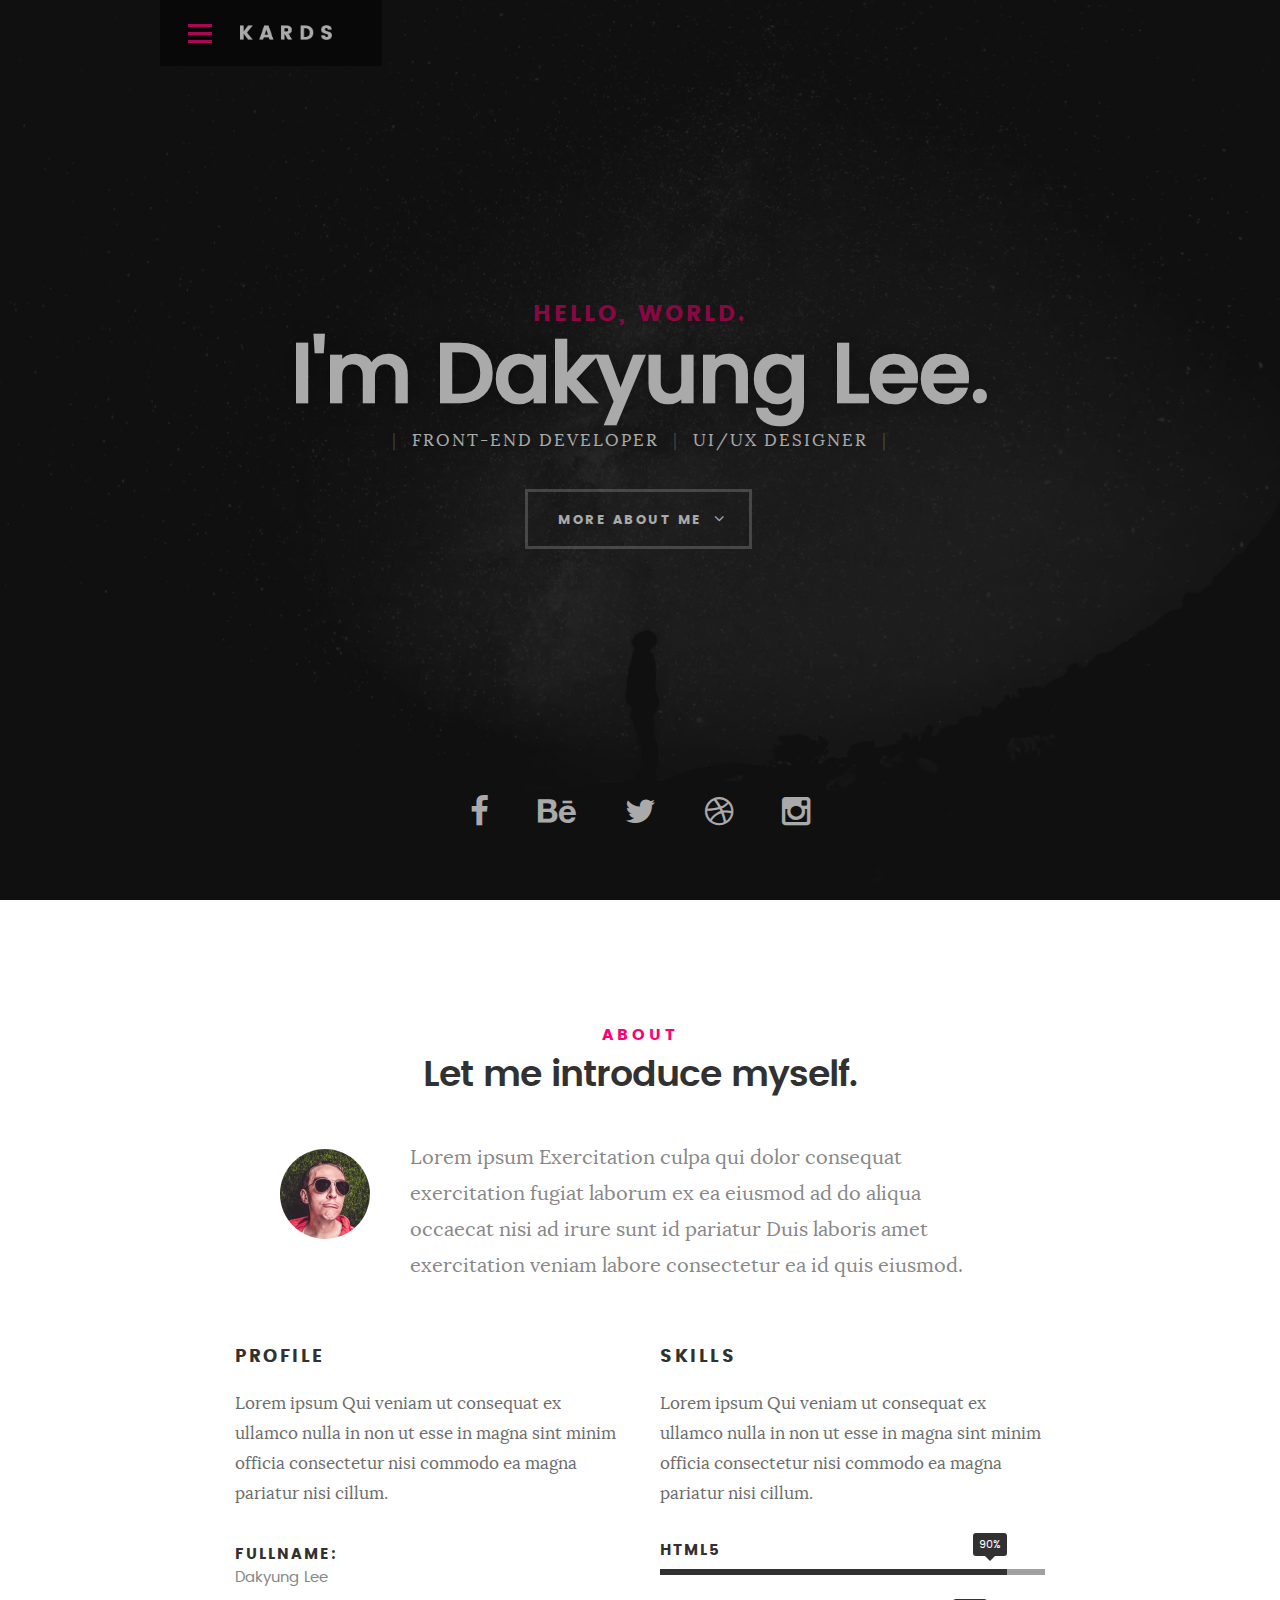
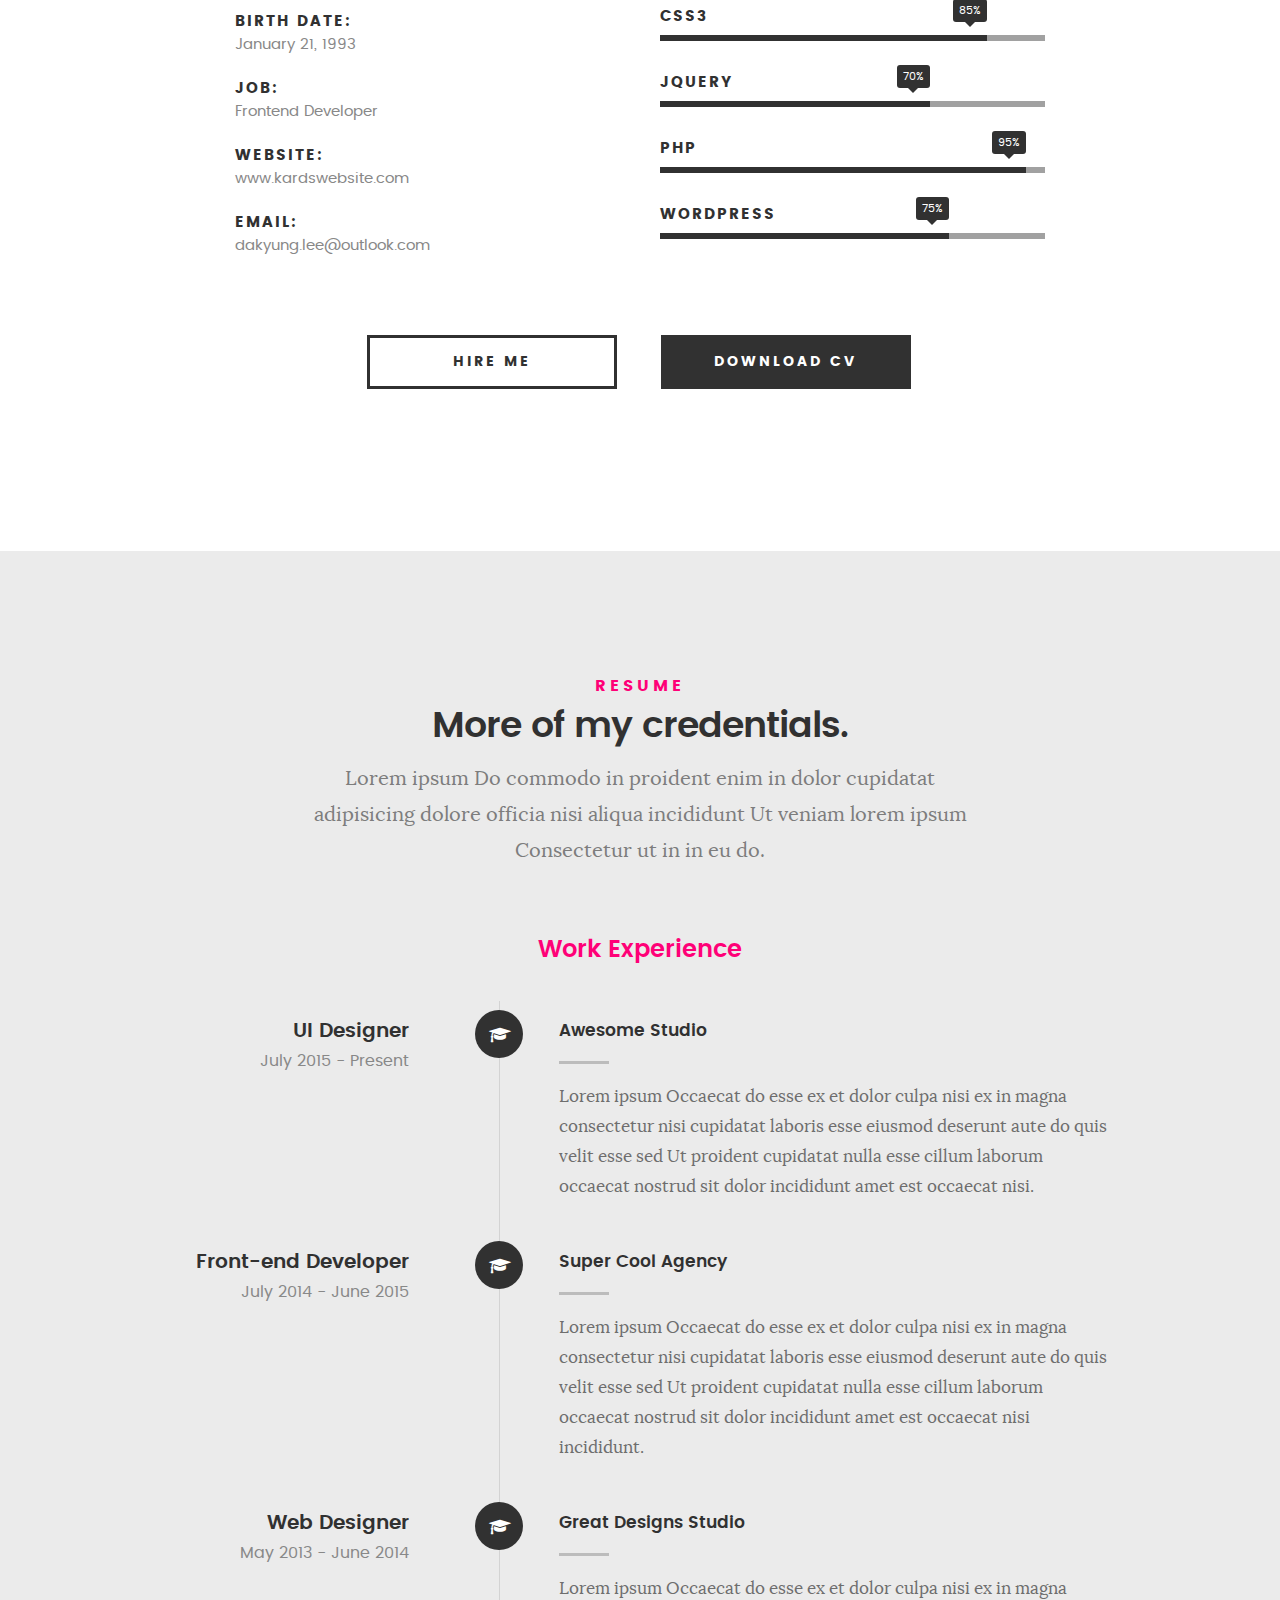
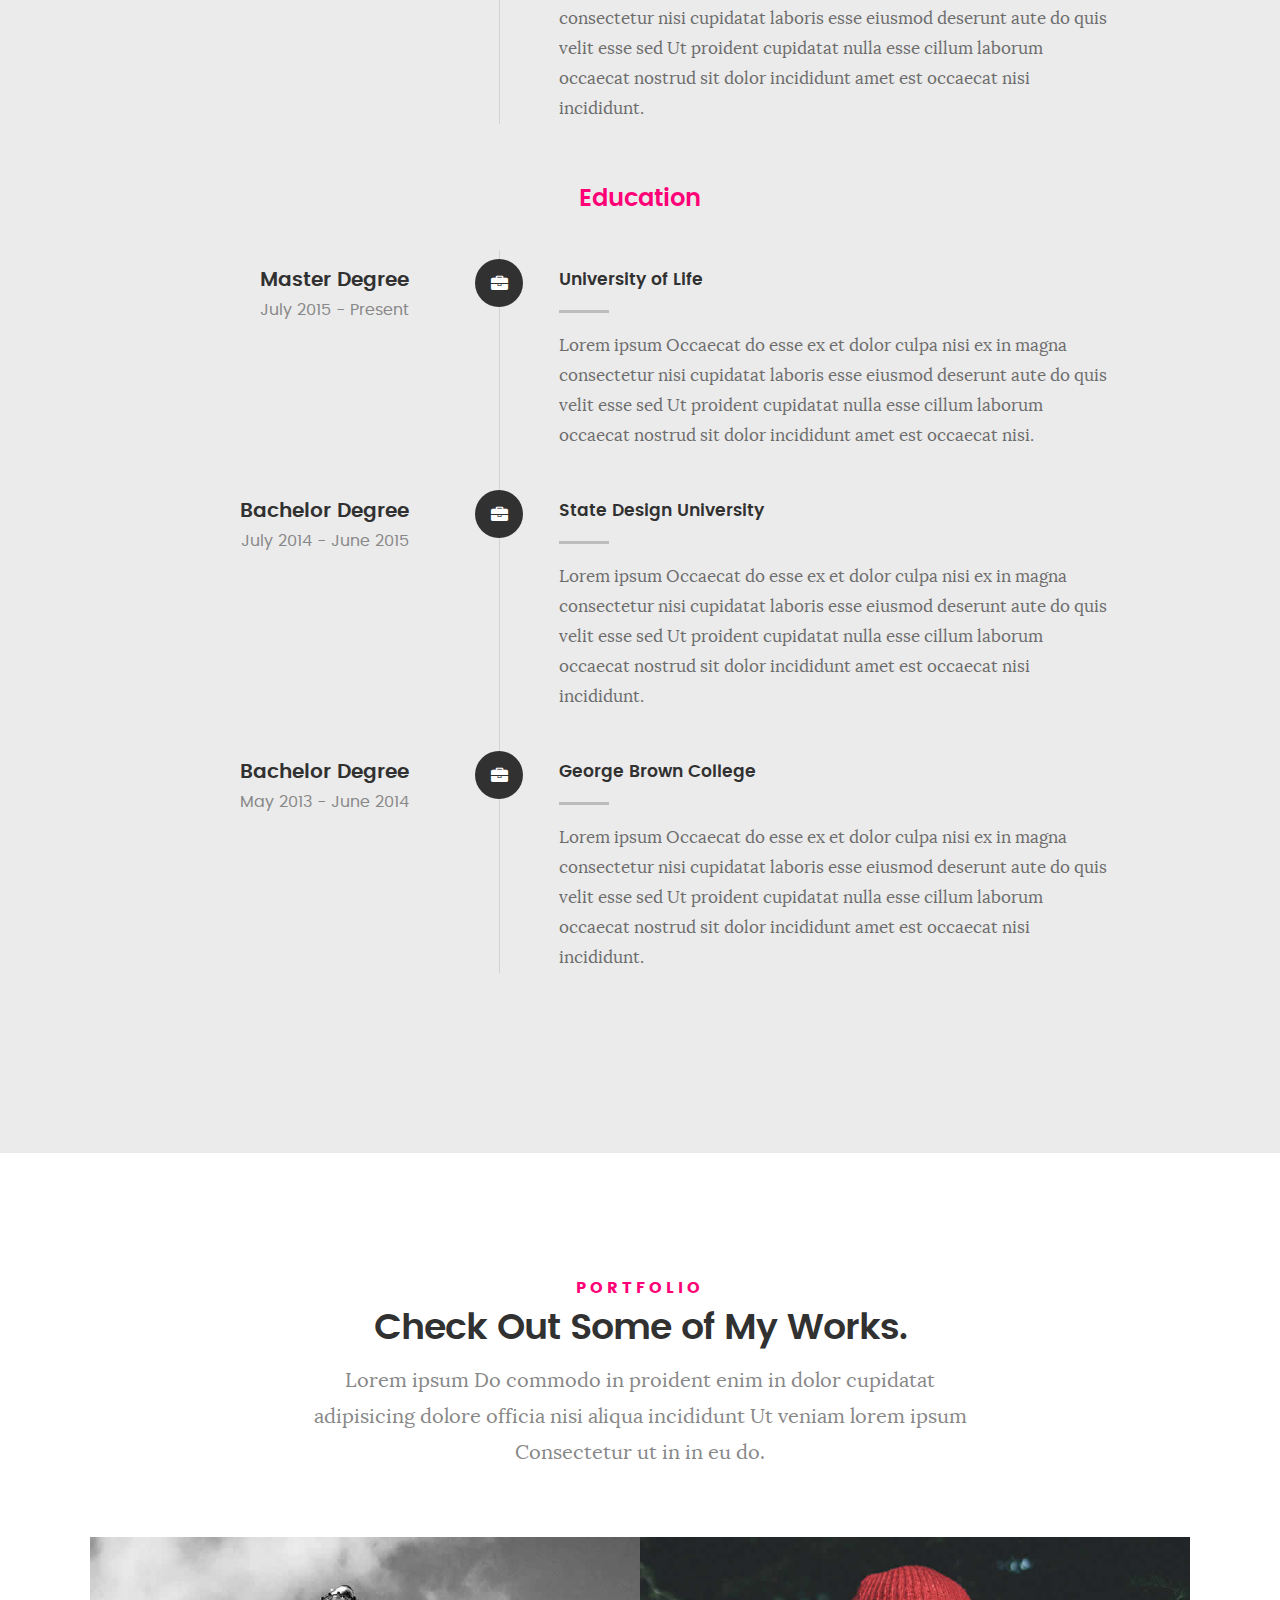
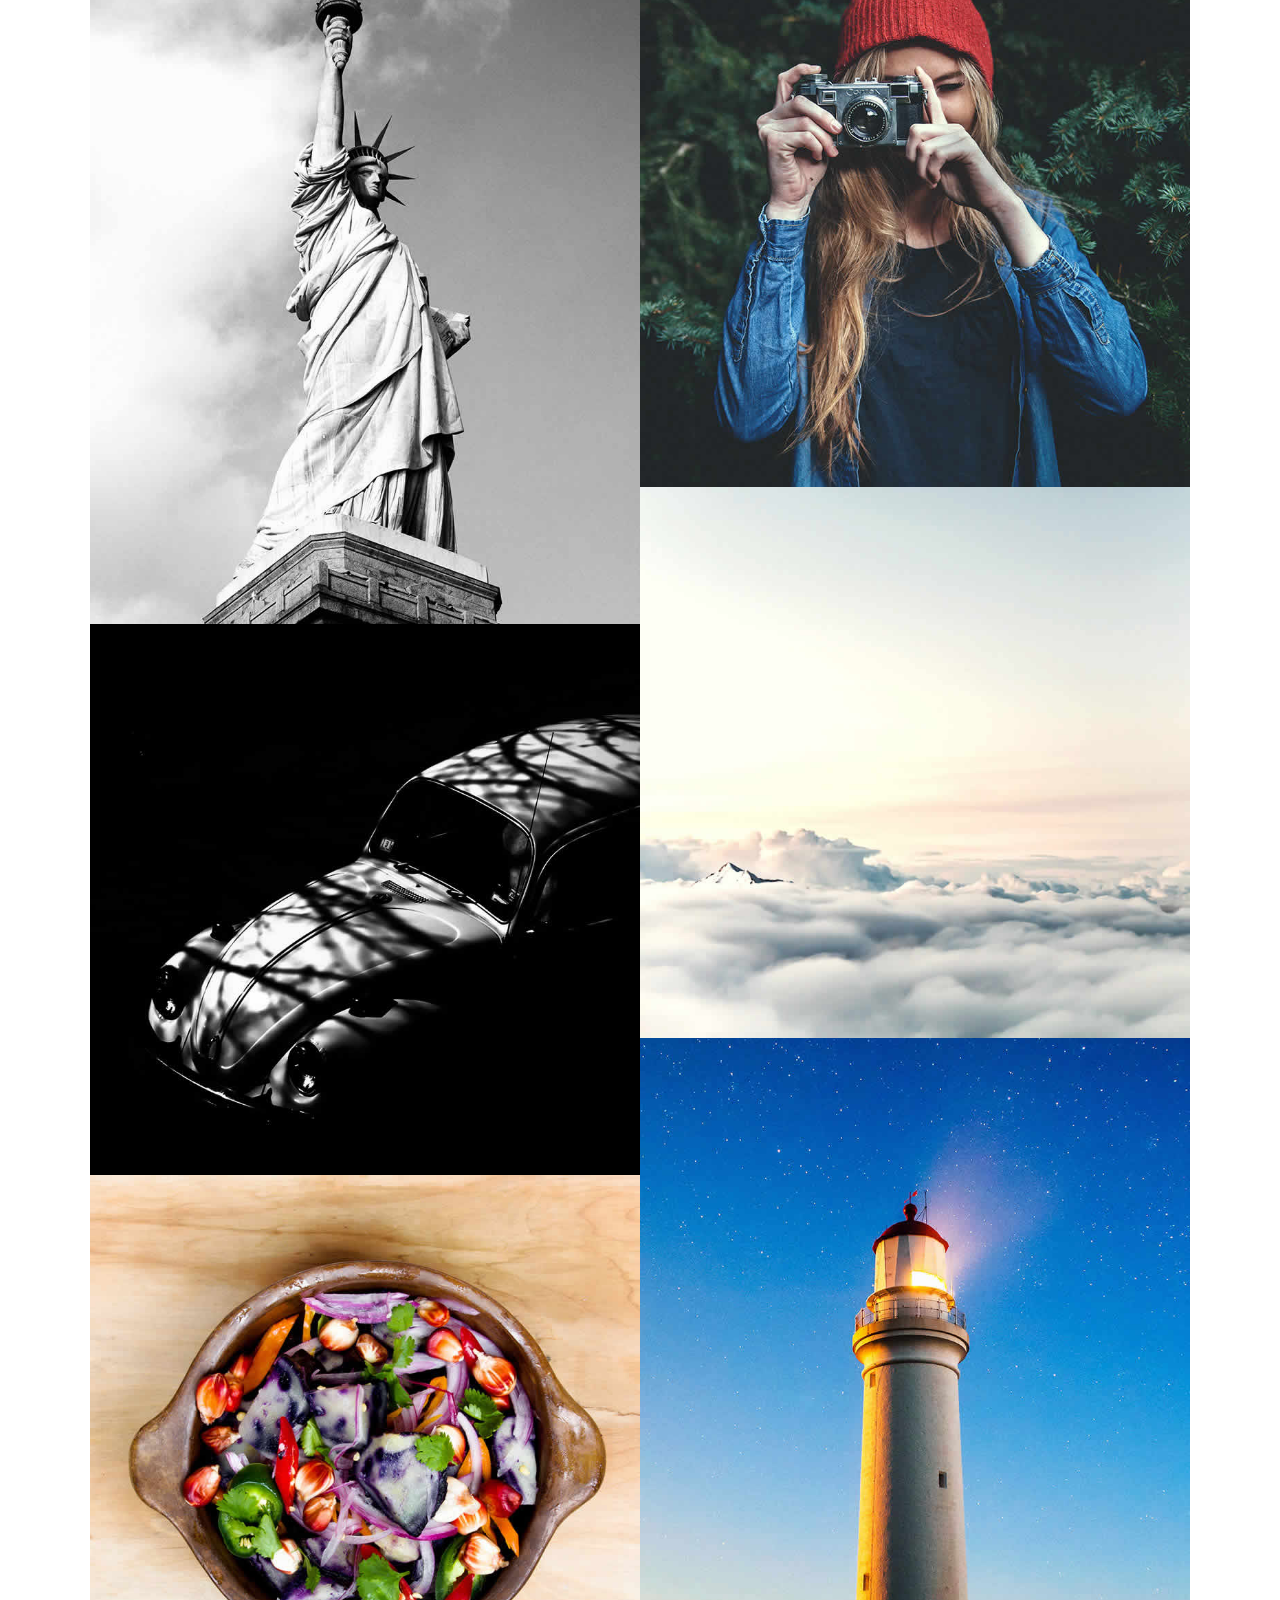
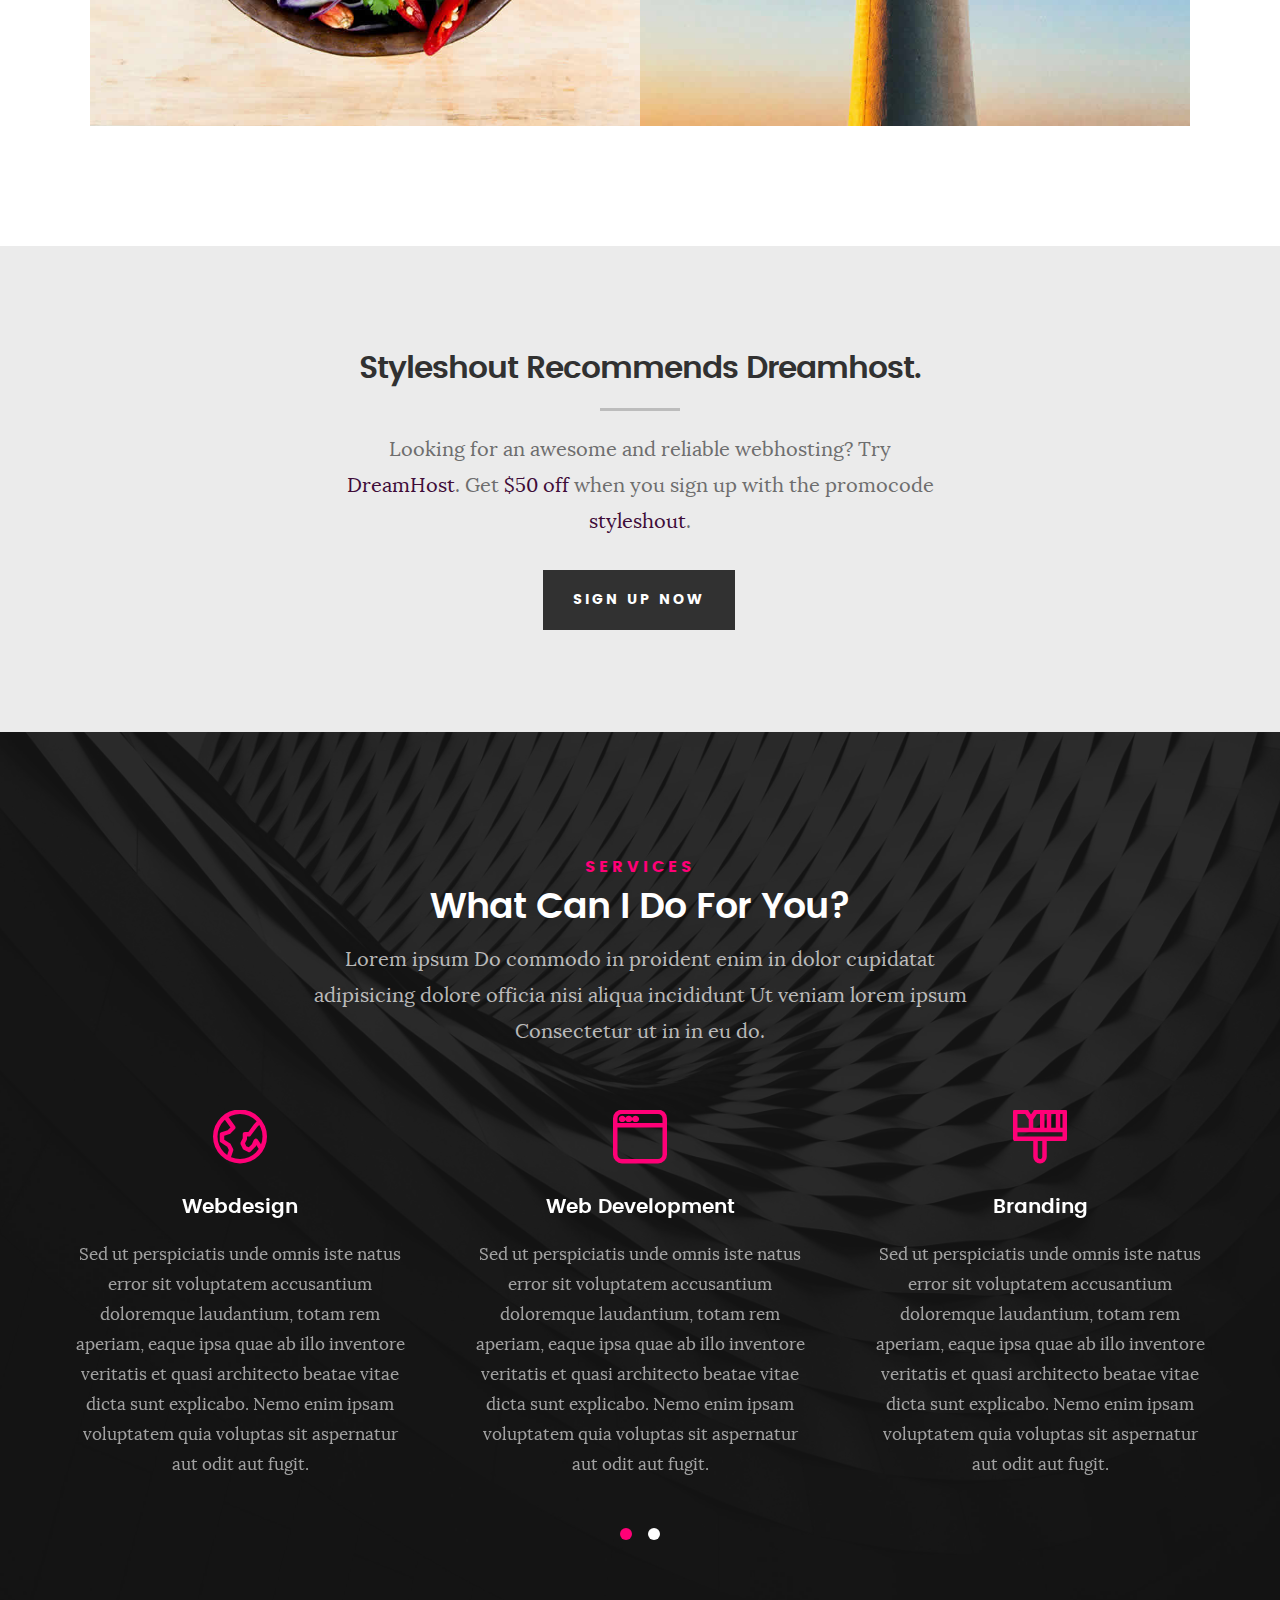
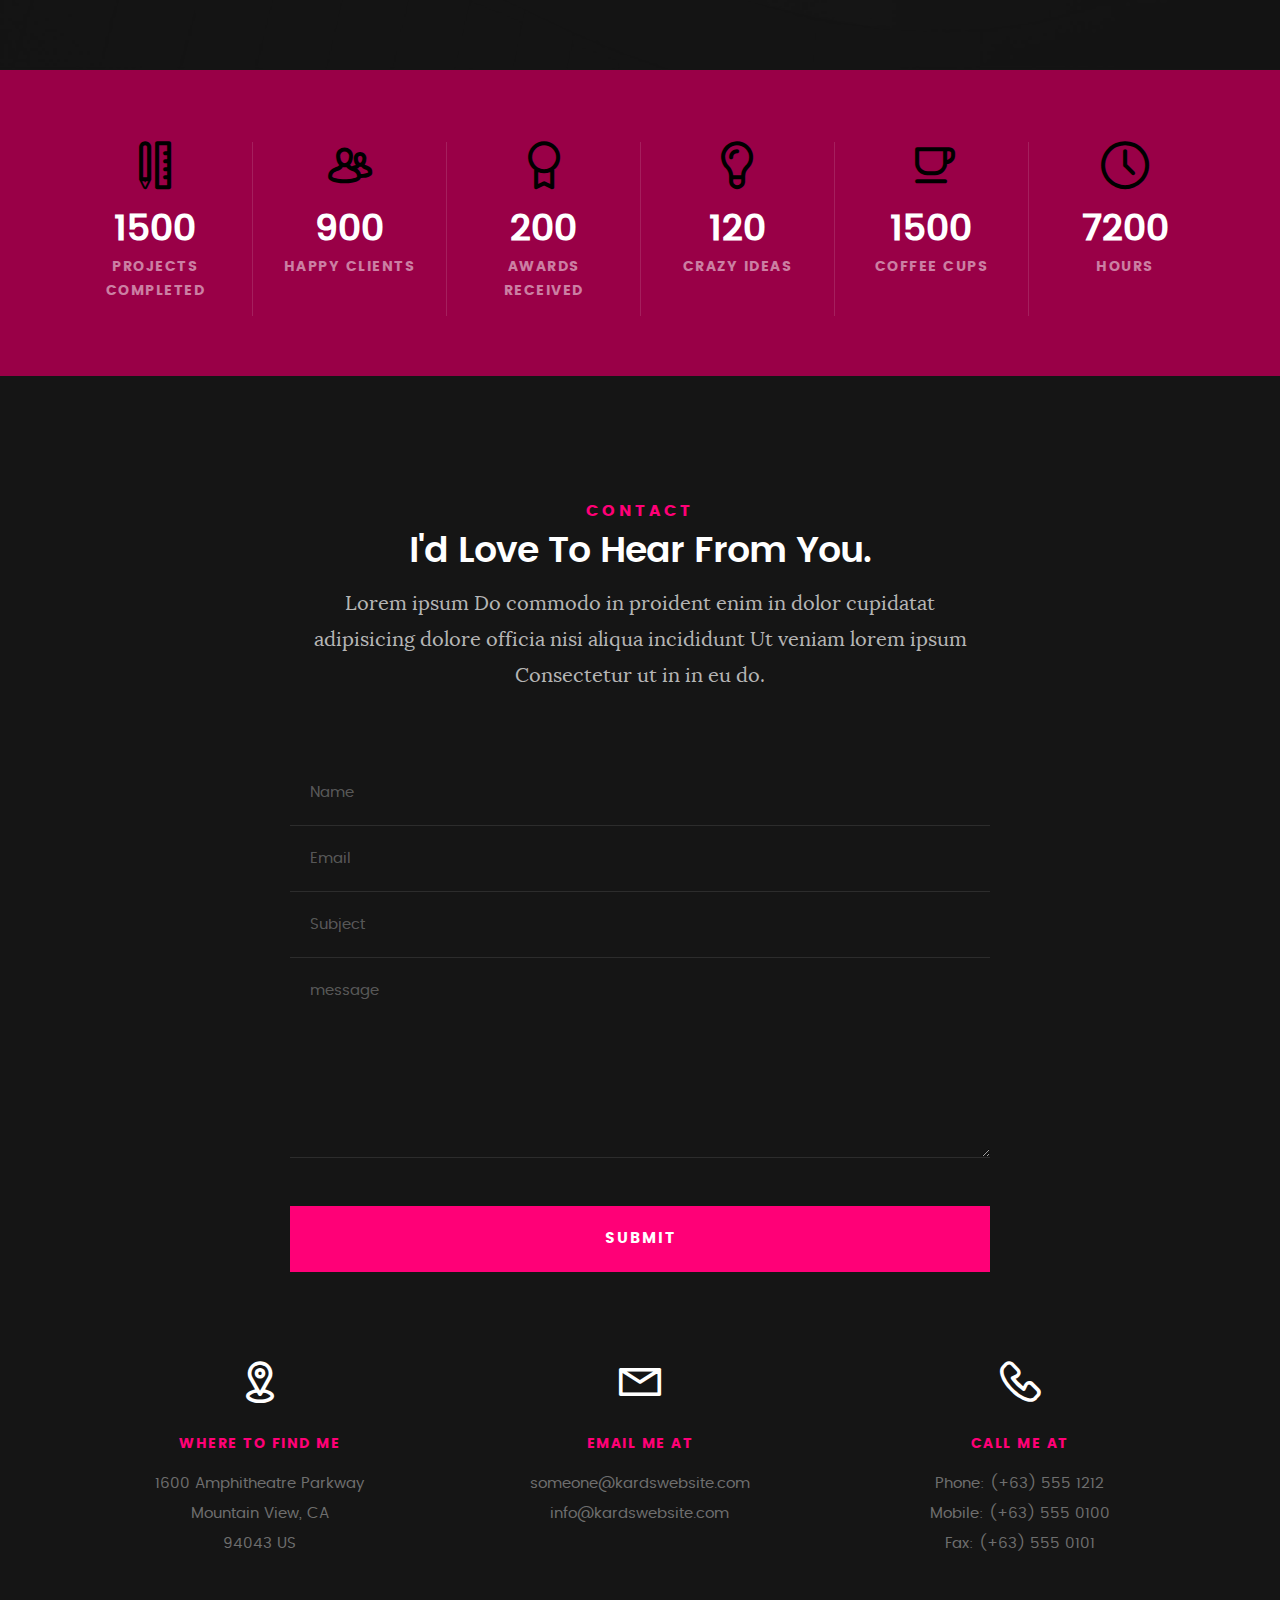
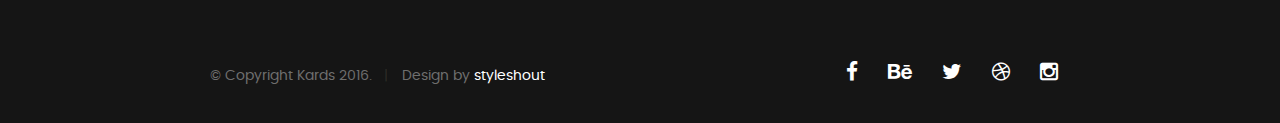
==== commit 8b207af0: "Merge branch 'master' of https://github.com/All-Cashmere/portfolio.github.io" ====
--- a/index.html
+++ b/index.html
@@ -7,9 +7,9 @@
    <!--- basic page needs
    ================================================== -->
    <meta charset="utf-8">
-	<title>Kards</title>
-	<meta name="description" content="">  
-	<meta name="author" content="">
+	<title>Dakyung Lee</title>
+	<meta name="description" content="Dakyung Lee's Portfolio">  
+	<meta name="author" content="Dakyung Lee">
 
    <!-- mobile specific metas
    ================================================== -->
@@ -43,7 +43,7 @@
    			<a class="menu-toggle" href="#"><span>Menu</span></a>
 
 	   		<div class="logo">
-		         <a href="index.html">KARDS</a>
+		         <a href="index.html">Dakyung Lee</a>
 		      </div>		      
 
 		   	<nav id="main-nav-wrap">
@@ -74,7 +74,7 @@
    			<div class="col-twelve">
 
 	   			<h5>Hello, World.</h5>
-	   			<h1>I'm Juan Dela Cruz.</h1>
+	   			<h1>I'm Dakyung Lee.</h1>
 
 	   			<p class="intro-position">
 	   				<span>Front-end Developer</span>
@@ -129,15 +129,15 @@
    			<ul class="info-list">
    				<li>
    					<strong>Fullname:</strong>
-   					<span>Juan Dela Cruz</span>
+   					<span>Dakyung Lee</span>
    				</li>
    				<li>
    					<strong>Birth Date:</strong>
-   					<span>September 28, 1987</span>
+   					<span>January 21, 1993</span>
    				</li>
    				<li>
    					<strong>Job:</strong>
-   					<span>Freelancer, Frontend Developer</span>
+   					<span>Frontend Developer</span>
    				</li>
    				<li>
    					<strong>Website:</strong>
@@ -145,7 +145,7 @@
    				</li>
    				<li>
    					<strong>Email:</strong>
-   					<span>me@kardswebsite.com</span>
+   					<span>dakyung.lee@outlook.com</span>
    				</li>
 
    			</ul> <!-- /info-list -->
@@ -343,7 +343,7 @@
 	   				</div>
 
 	   				<div class="timeline-content">
-	   					<h4>Design College</h4>
+	   					<h4>George Brown College</h4>
 	   					<p>Lorem ipsum Occaecat do esse ex et dolor culpa nisi ex in magna consectetur nisi cupidatat laboris esse eiusmod deserunt aute do quis velit esse sed Ut proident cupidatat nulla esse cillum laborum occaecat nostrud sit dolor incididunt amet est occaecat nisi incididunt.</p>
 	   				</div>
 
@@ -1027,4 +1027,4 @@
 
 </body>
 
-</html>+</html>
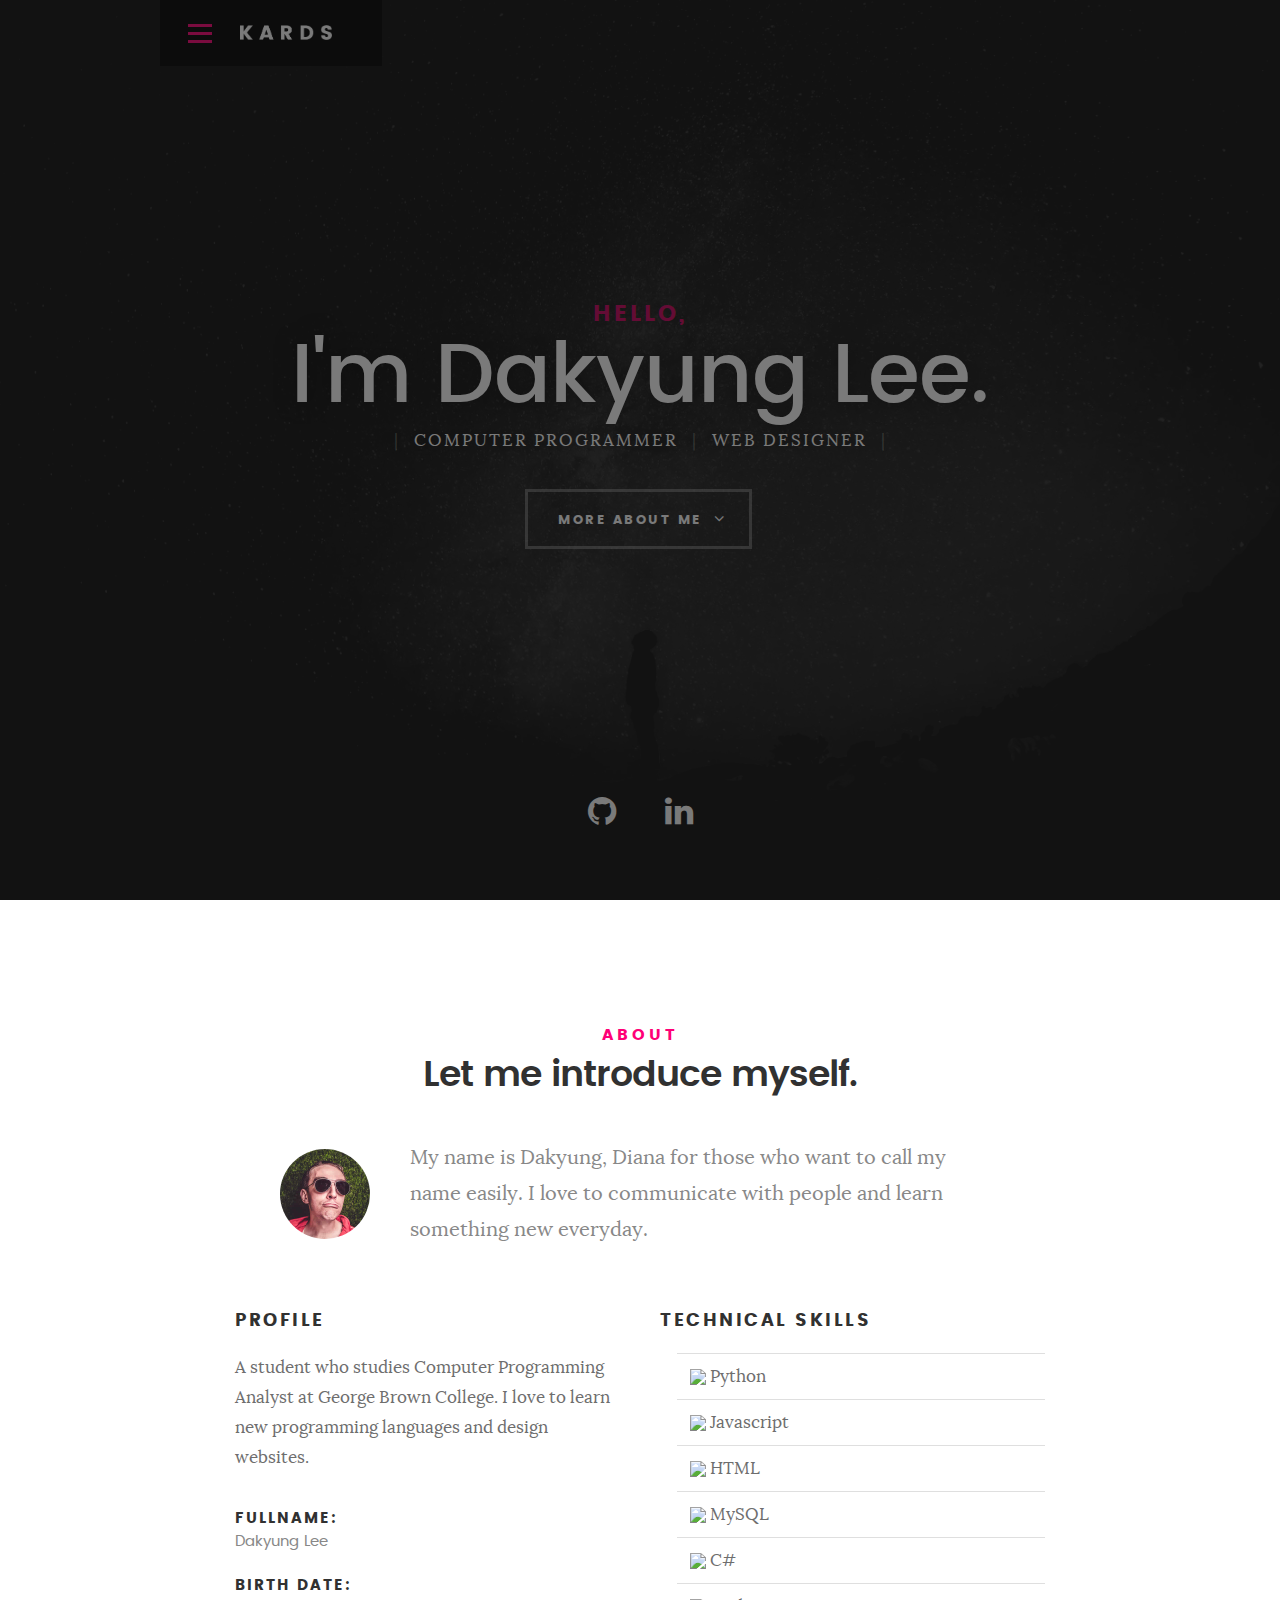
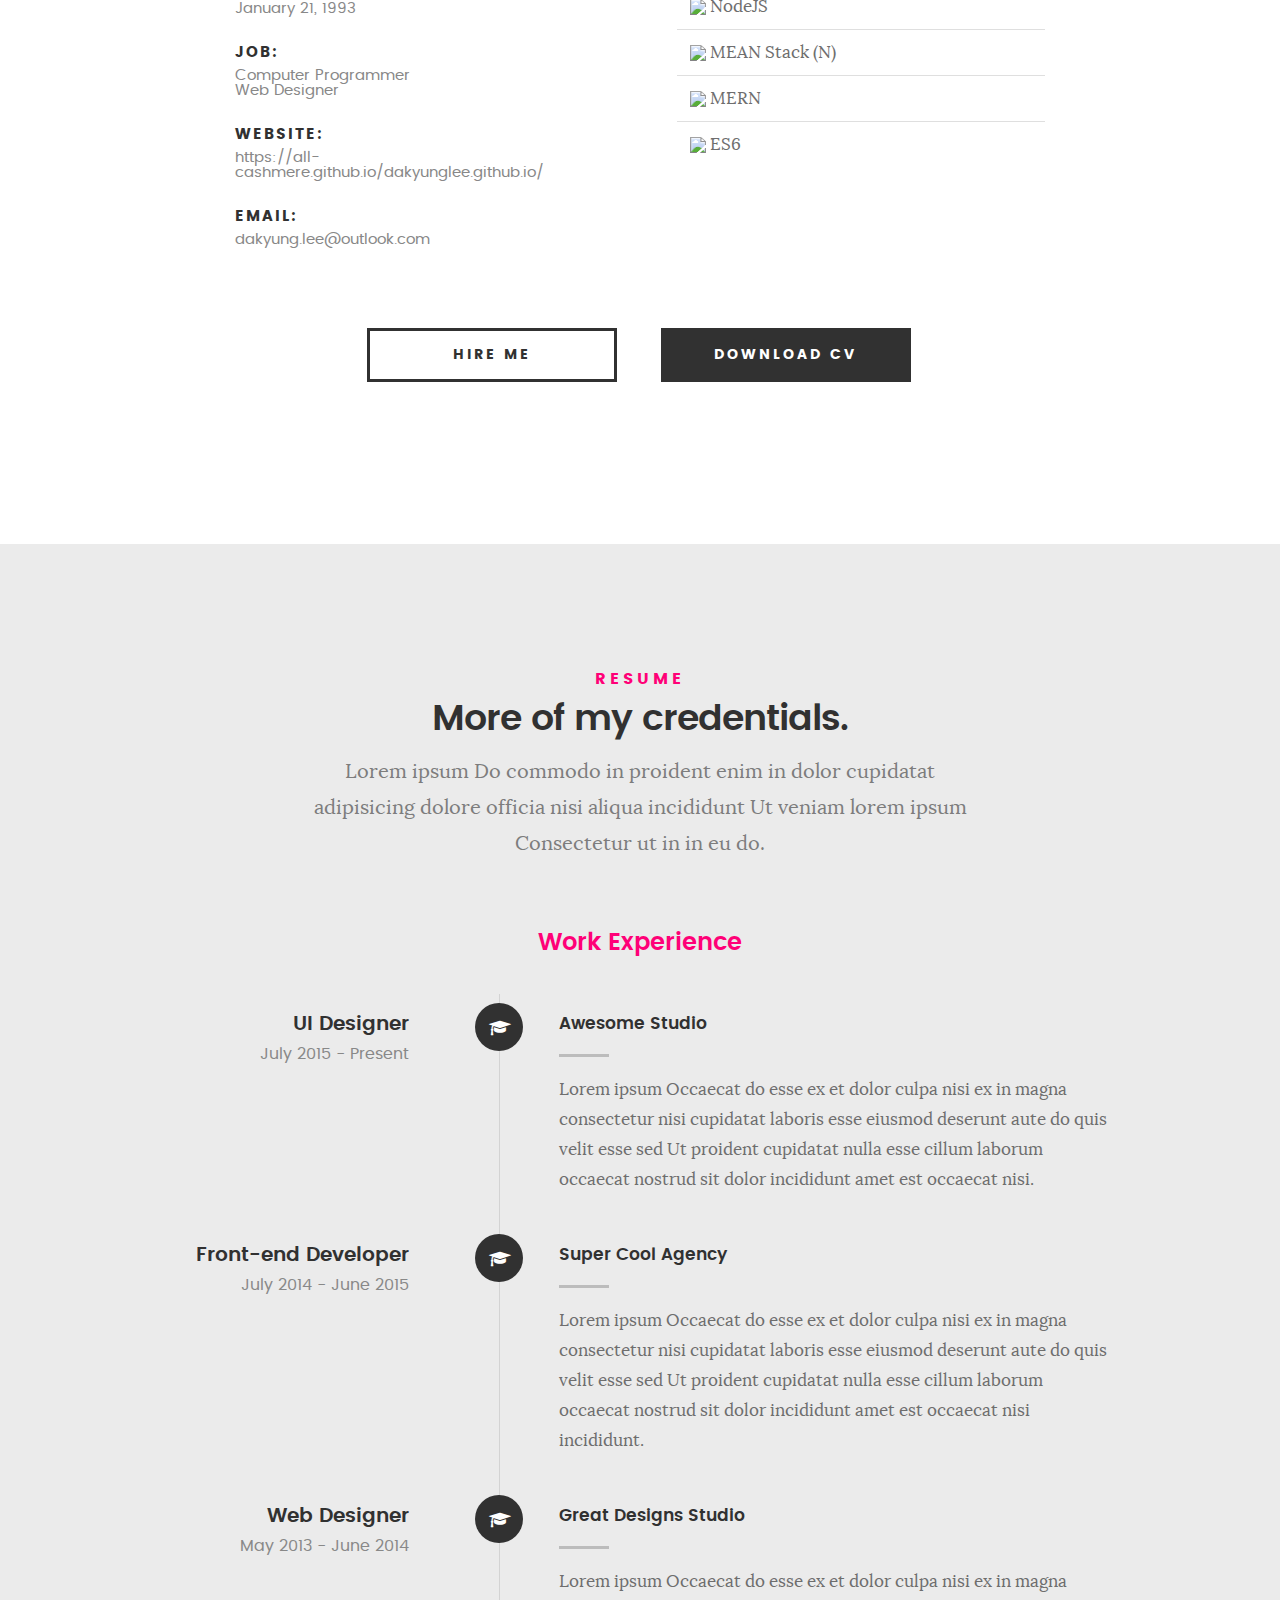
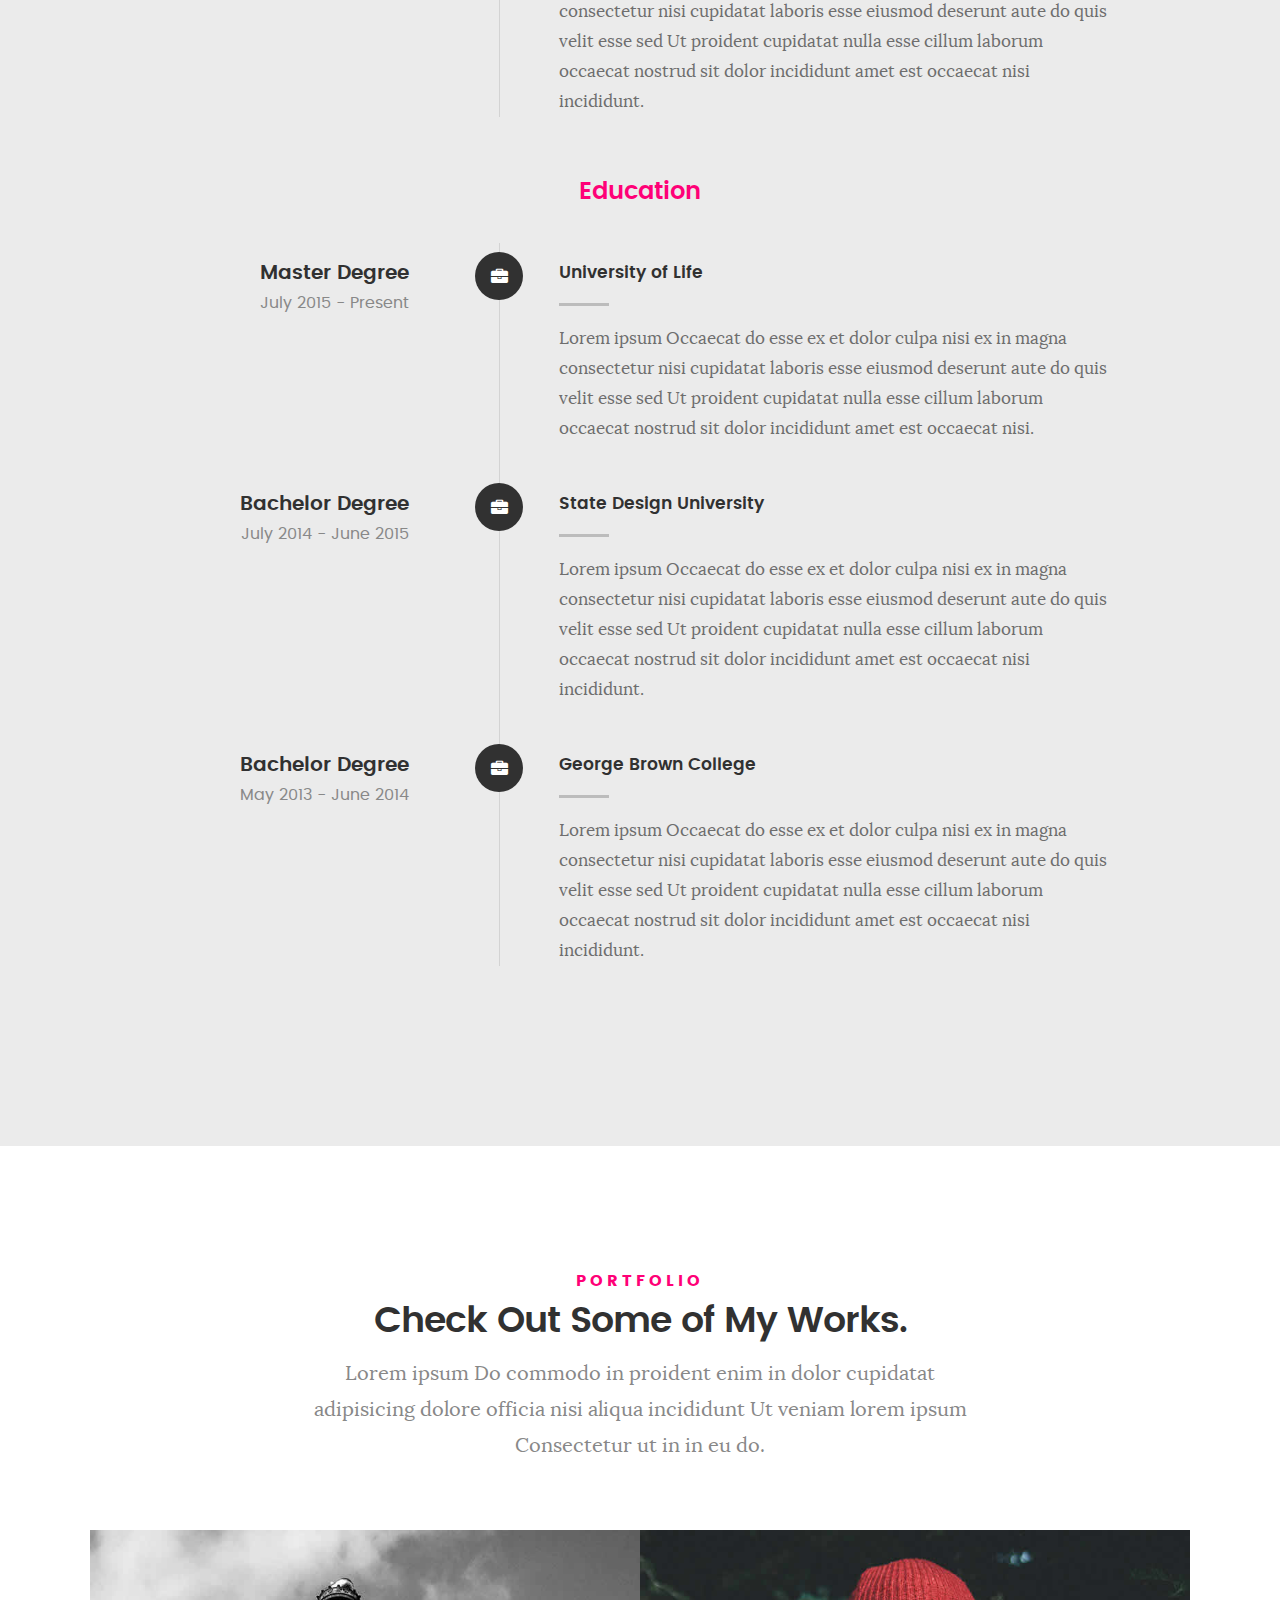
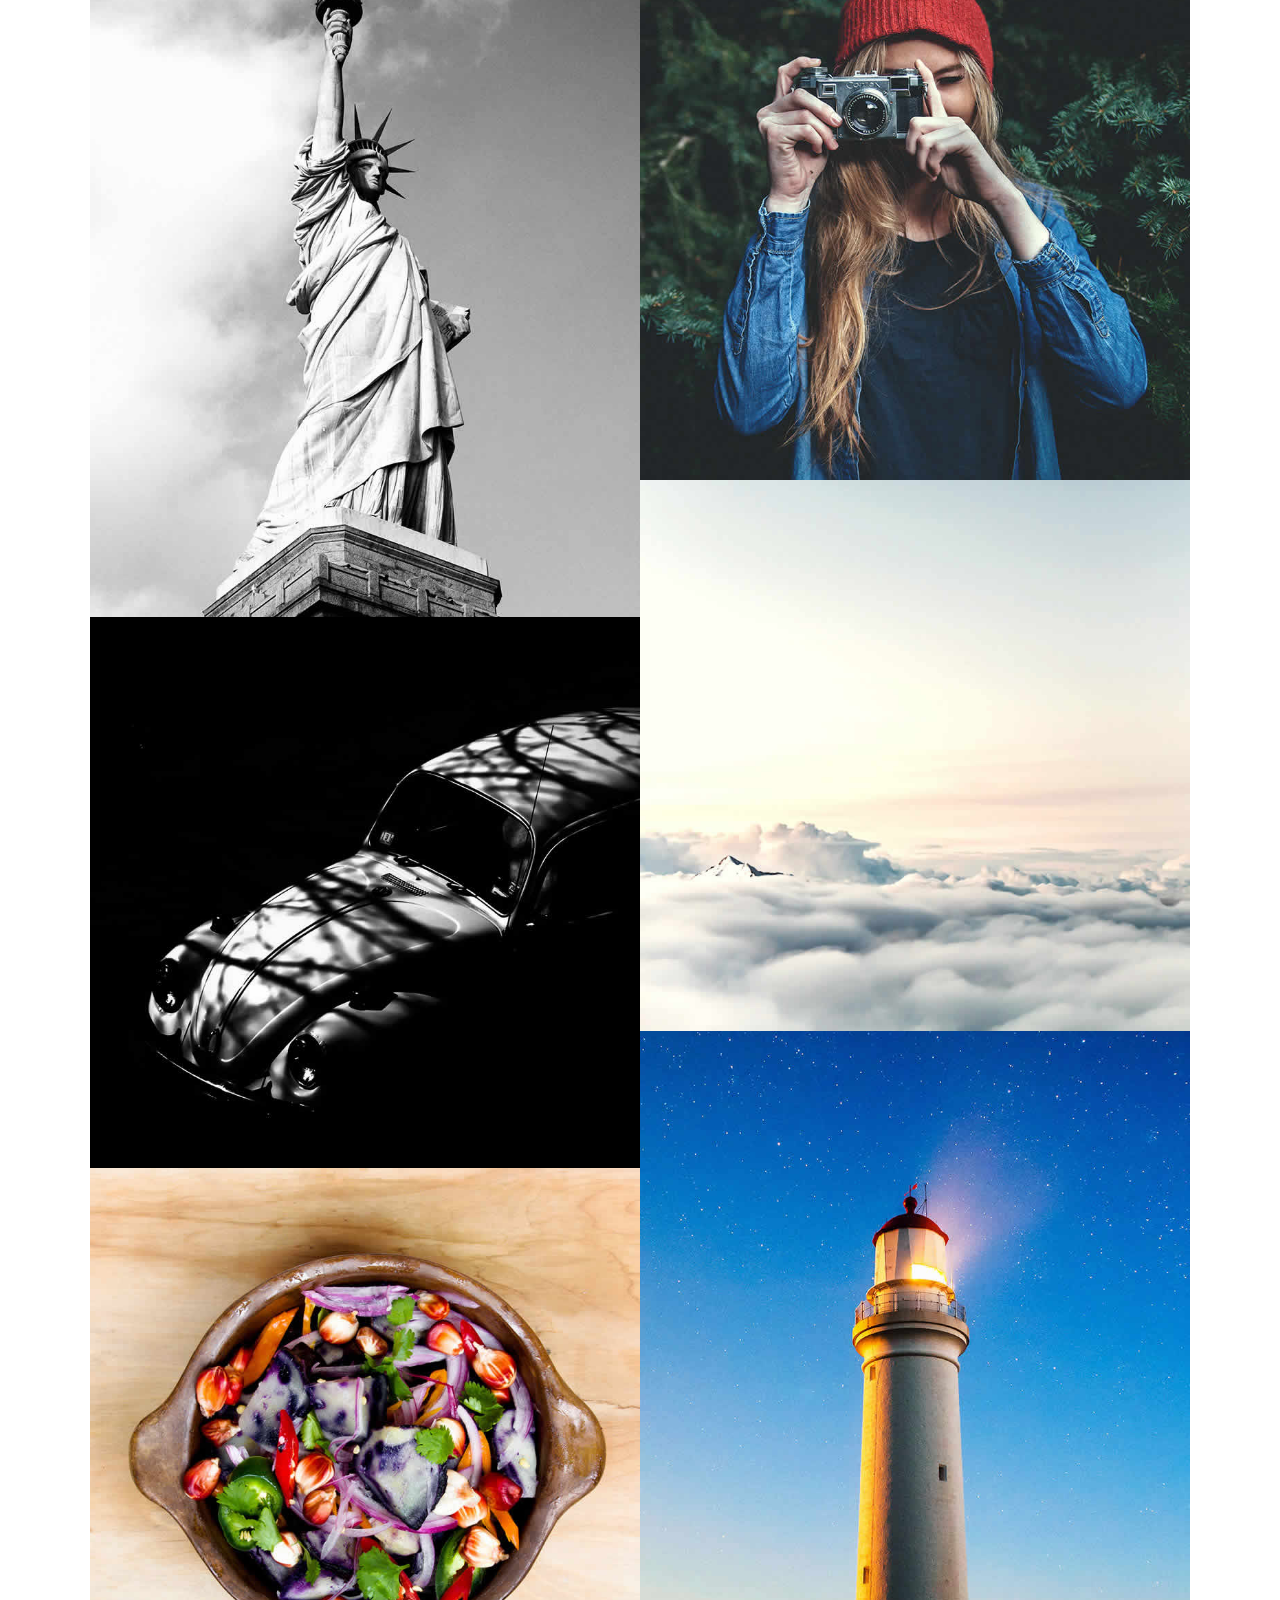
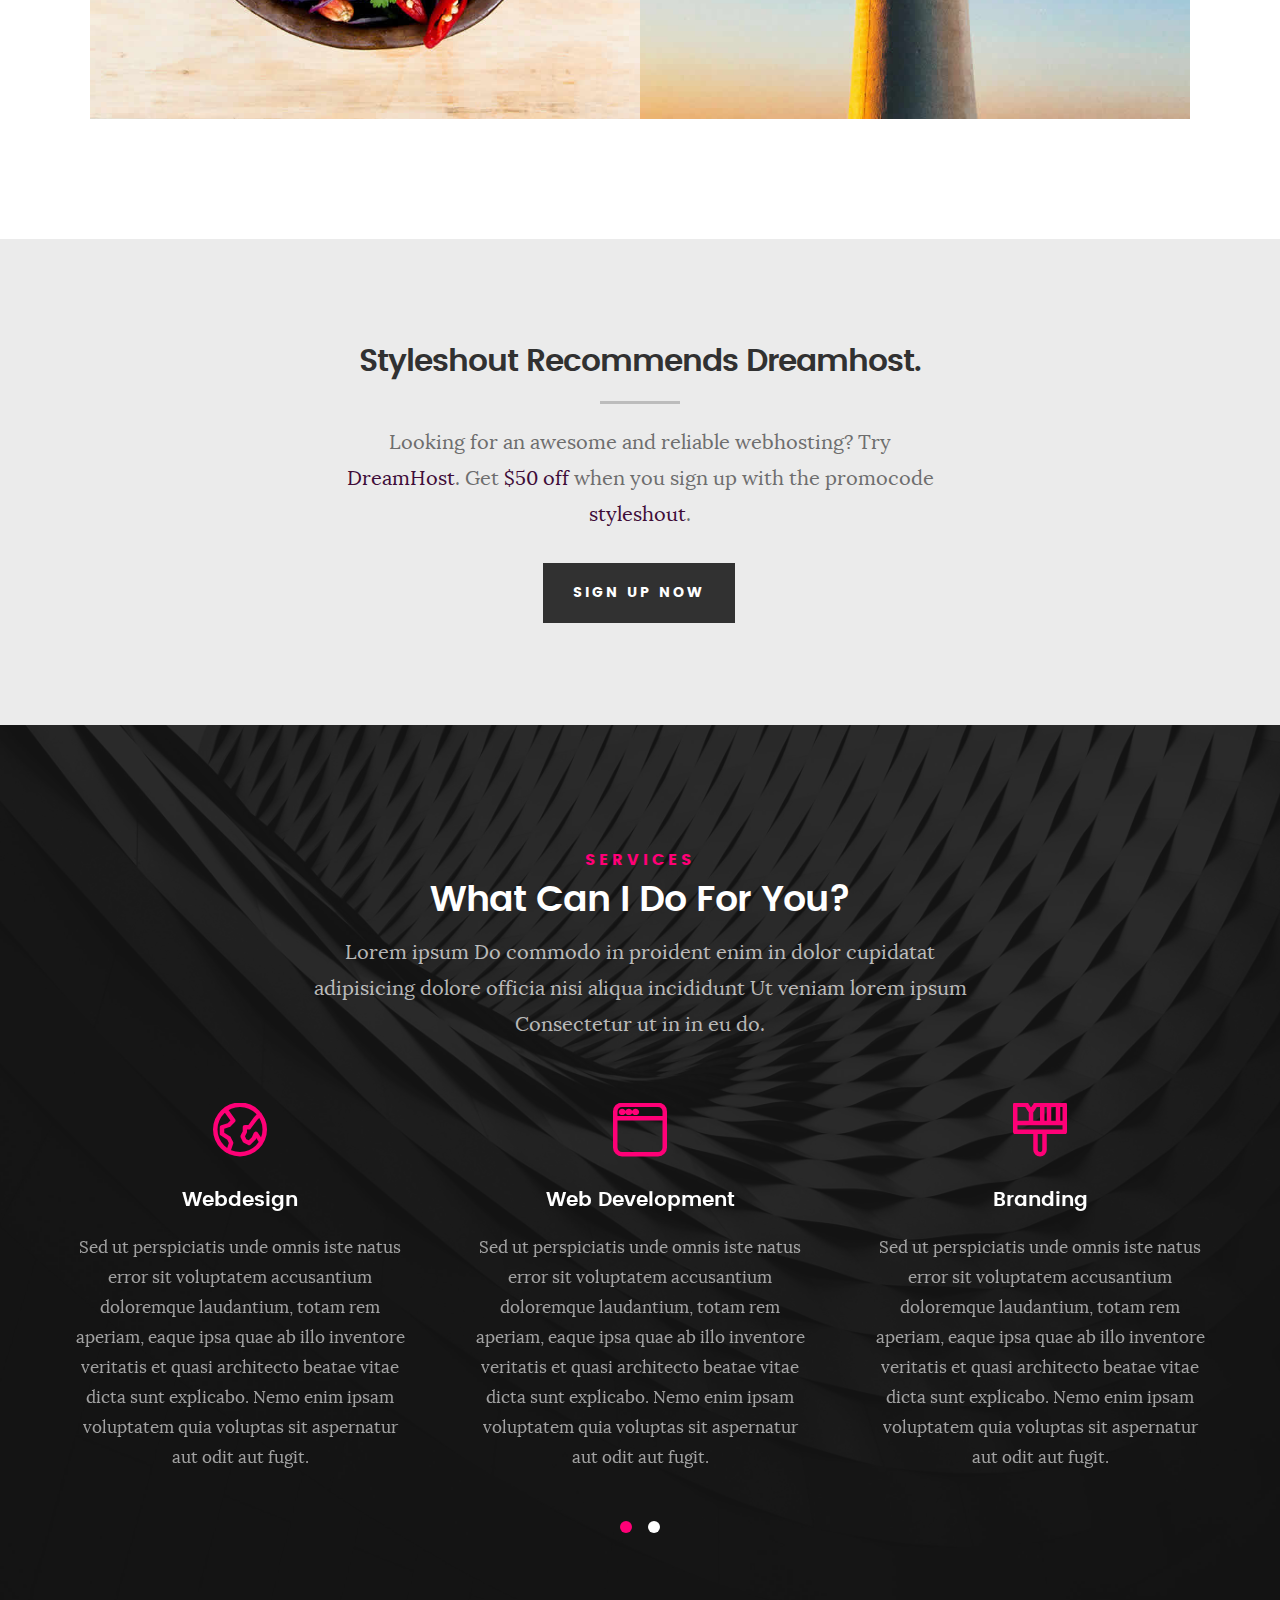
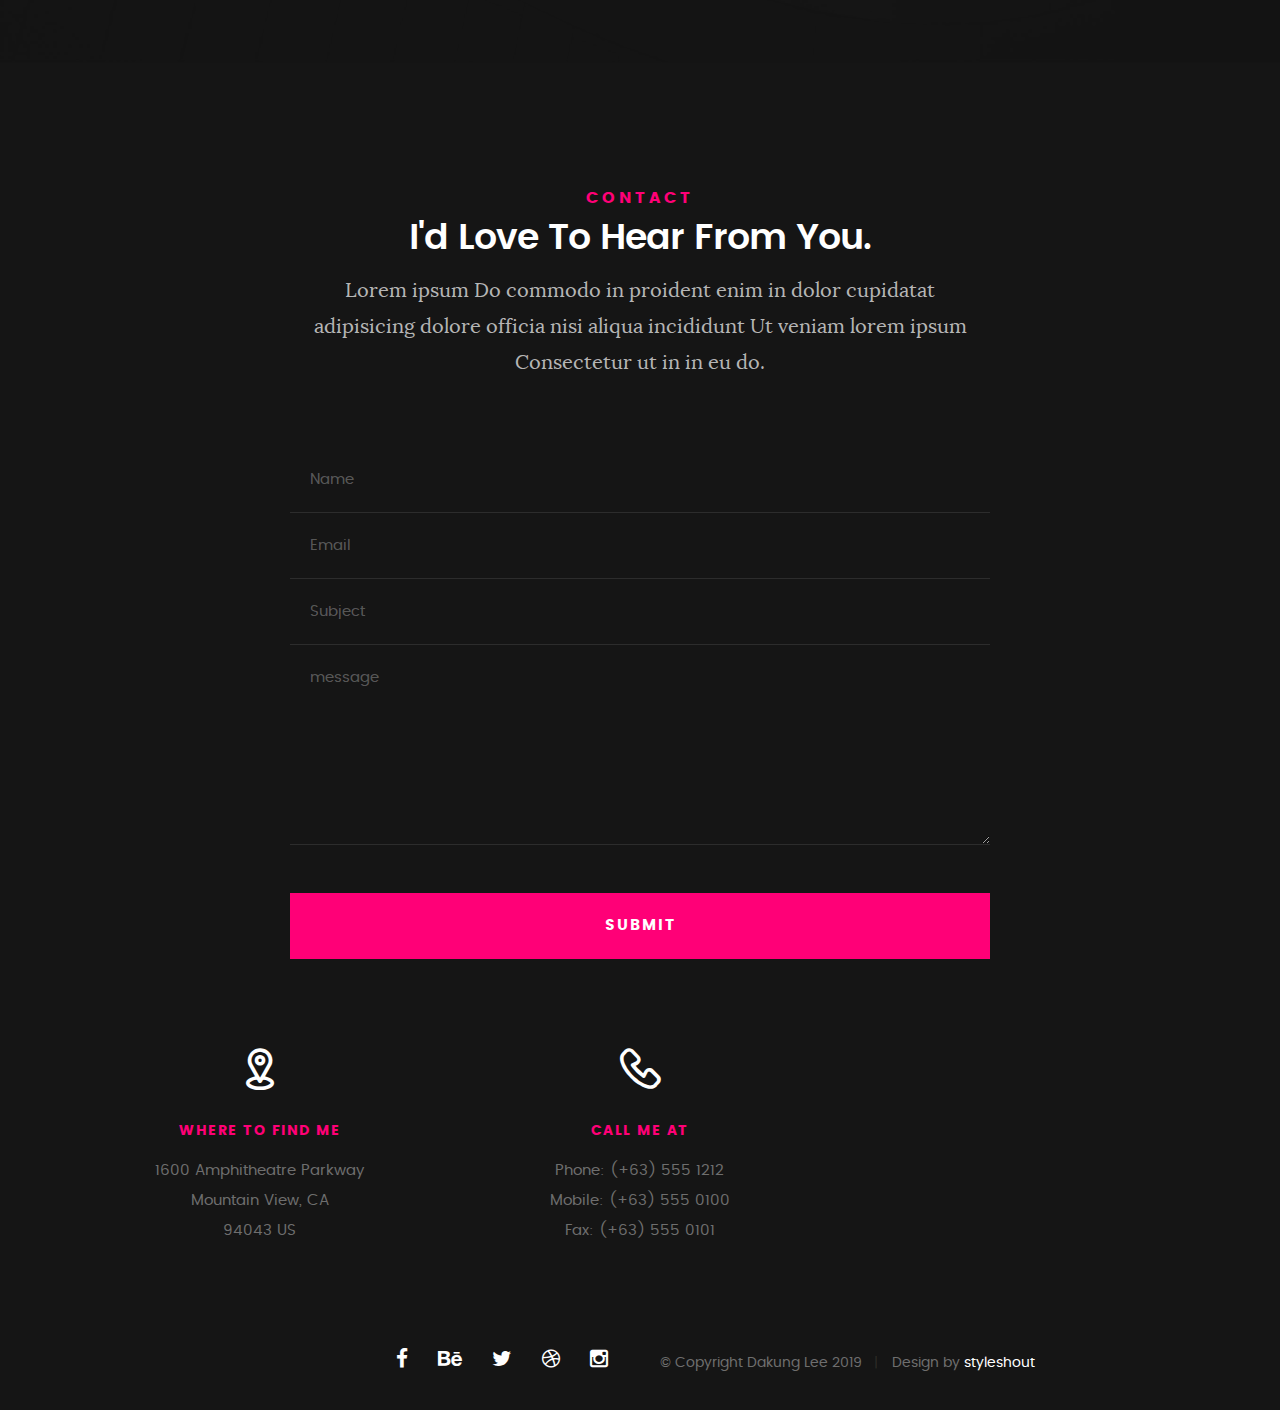
==== commit 87ddd5d6: "updated resume" ====
--- a/index.html
+++ b/index.html
@@ -17,14 +17,19 @@
 
  	<!-- CSS
    ================================================== -->
+	 <link rel="stylesheet" href="https://stackpath.bootstrapcdn.com/bootstrap/4.3.1/css/bootstrap.min.css" integrity="sha384-ggOyR0iXCbMQv3Xipma34MD+dH/1fQ784/j6cY/iJTQUOhcWr7x9JvoRxT2MZw1T" crossorigin="anonymous">
    <link rel="stylesheet" href="css/base.css">  
    <link rel="stylesheet" href="css/main.css">
-   <link rel="stylesheet" href="css/vendor.css">     
+   <link rel="stylesheet" href="css/vendor.css">
+
 
    <!-- script
    ================================================== -->   
 	<script src="js/modernizr.js"></script>
 	<script src="js/pace.min.js"></script>
+	<script src="https://code.jquery.com/jquery-3.3.1.slim.min.js" integrity="sha384-q8i/X+965DzO0rT7abK41JStQIAqVgRVzpbzo5smXKp4YfRvH+8abtTE1Pi6jizo" crossorigin="anonymous"></script>
+<script src="https://cdnjs.cloudflare.com/ajax/libs/popper.js/1.14.7/umd/popper.min.js" integrity="sha384-UO2eT0CpHqdSJQ6hJty5KVphtPhzWj9WO1clHTMGa3JDZwrnQq4sF86dIHNDz0W1" crossorigin="anonymous"></script>
+<script src="https://stackpath.bootstrapcdn.com/bootstrap/4.3.1/js/bootstrap.min.js" integrity="sha384-JjSmVgyd0p3pXB1rRibZUAYoIIy6OrQ6VrjIEaFf/nJGzIxFDsf4x0xIM+B07jRM" crossorigin="anonymous"></script>
 
    <!-- favicons
 	================================================== -->
@@ -46,7 +51,7 @@
 		         <a href="index.html">Dakyung Lee</a>
 		      </div>		      
 
-		   	<nav id="main-nav-wrap">
+		   	<nav class>
 					<ul class="main-navigation">
 						<li class="current"><a class="smoothscroll"  href="#intro" title="">Home</a></li>
 						<li><a class="smoothscroll"  href="#about" title="">About</a></li>
@@ -73,12 +78,12 @@
 
    			<div class="col-twelve">
 
-	   			<h5>Hello, World.</h5>
+	   			<h5>Hello,</h5>
 	   			<h1>I'm Dakyung Lee.</h1>
 
 	   			<p class="intro-position">
-	   				<span>Front-end Developer</span>
-	   				<span>UI/UX Designer</span> 
+	   				<span>Computer Programmer</span>
+						<span>Web Designer</span>
 	   			</p>
 
 	   			<a class="button stroke smoothscroll" href="#about" title="">More About Me</a>
@@ -89,11 +94,8 @@
    	</div> <!-- /intro-content --> 
 
    	<ul class="intro-social">        
-         <li><a href="#"><i class="fa fa-facebook"></i></a></li>
-         <li><a href="#"><i class="fa fa-behance"></i></a></li>
-         <li><a href="#"><i class="fa fa-twitter"></i></a></li>
-         <li><a href="#"><i class="fa fa-dribbble"></i></a></li>
-         <li><a href="#"><i class="fa fa-instagram"></i></a></li>
+         <li><a href="https://www.github.com/all-cashmere"><i class="fa fa-github"></i></a></li>
+         <li><a href="https://www.linkedin.com/in/dakyung-lee-97aa26126/"><i class="fa fa-linkedin"></i></a></li>
       </ul> <!-- /intro-social -->      	
 
    </section> <!-- /intro -->
@@ -113,7 +115,7 @@
 
    				<img src="images/profile-pic.jpg" alt="Profile Picture">
 
-   				<p class="lead">Lorem ipsum Exercitation culpa qui dolor consequat exercitation fugiat laborum ex ea eiusmod ad do aliqua occaecat nisi ad irure sunt id pariatur Duis laboris amet exercitation veniam labore consectetur ea id quis eiusmod.</p>
+   				<p class="lead">My name is Dakyung, Diana for those who want to call my name easily. I love to communicate with people and learn something new everyday.</p>
    			</div>   			
 
    		</div>   		
@@ -124,7 +126,7 @@
    		<div class="col-six tab-full">
 
    			<h3>Profile</h3>
-   			<p>Lorem ipsum Qui veniam ut consequat ex ullamco nulla in non ut esse in magna sint minim officia consectetur nisi commodo ea magna pariatur nisi cillum.</p>
+   			<p>A student who studies Computer Programming Analyst at George Brown College. I love to learn new programming languages and design websites.</p>
 
    			<ul class="info-list">
    				<li>
@@ -137,11 +139,12 @@
    				</li>
    				<li>
    					<strong>Job:</strong>
-   					<span>Frontend Developer</span>
+   					<span>Computer Programmer</span>
+						<span>Web Designer</span>
    				</li>
    				<li>
    					<strong>Website:</strong>
-   					<span>www.kardswebsite.com</span>
+   					<span>https://all-cashmere.github.io/dakyunglee.github.io/</span>
    				</li>
    				<li>
    					<strong>Email:</strong>
@@ -154,31 +157,47 @@
 
    		<div class="col-six tab-full">
 
-   			<h3>Skills</h3>
-   			<p>Lorem ipsum Qui veniam ut consequat ex ullamco nulla in non ut esse in magna sint minim officia consectetur nisi commodo ea magna pariatur nisi cillum.</p>
-
-				<ul class="skill-bars">
-				   <li>
-				   	<div class="progress percent90"><span>90%</span></div>
-				   	<strong>HTML5</strong>
+   			<h3>Technical Skills</h3>
+
+				<ul class="list-group list-group-flush" style="font-family:lora-regular;">
+				   <li class="list-group-item">
+					 <img src="images/python.png">
+					 Python
 				   </li>
-				   <li>
-				   	<div class="progress percent85"><span>85%</span></div>
-				   	<strong>CSS3</strong>
+				   <li class="list-group-item">
+					 <img src="images/js.png">
+				   	Javascript
 				   </li>
-				   <li>
-				   	<div class="progress percent70"><span>70%</span></div>
-				   	<strong>JQuery</strong>
+					<li class="list-group-item">
+					 <img src="images/html.png">
+				   	HTML
 				   </li>
-				   <li>
-				   	<div class="progress percent95"><span>95%</span></div>
-				   	<strong>PHP</strong>
+					 	<li class="list-group-item">
+					 <img src="images/mysql.png">
+				   	MySQL
 				   </li>
-				   <li>
-
-				   	<div class="progress percent75"><span>75%</span></div>
-				   	<strong>Wordpress</strong>
+					<li class="list-group-item">
+					 <img src="images/csharp.png">
+				   	C#
 				   </li>
+					 	<li class="list-group-item">
+					 <img src="images/nodejs.png">
+				   	NodeJS
+				   </li>
+					 	<li class="list-group-item">
+					 <img src="images/mean.png">
+				   	MEAN Stack (N)
+				   </li>
+					 	<li class="list-group-item">
+					 <img src="images/mern.jpg">
+				   	MERN
+				   </li>
+					 	<li class="list-group-item">
+					 <img src="images/es6.jpg">
+				   	ES6
+				   </li>
+
+
       
 				</ul> <!-- /skill-bars -->		
 
@@ -189,7 +208,7 @@
    	<div class="row button-section">
    		<div class="col-twelve">
    			<a href="#contact" title="Hire Me" class="button stroke smoothscroll">Hire Me</a>
-   			<a href="#" title="Download CV" class="button button-primary">Download CV</a>
+   			<a href="images/portfolio/resume.doc" title="Download CV" class="button button-primary" download>Download CV</a>
    		</div>   		
    	</div>
 
@@ -756,8 +775,9 @@
 	</section> <!-- /services -->	
 
 
+
 	<!-- stats Section
-   ================================================== -->
+   ================================================== 
 	<section id="stats" class="count-up">
 
 		<div class="row">
@@ -779,7 +799,7 @@
 							Projects Completed
 						</h5>
 
-					</div> <!-- /stat -->					
+					</div> 				
 
 					<div class="bgrid stat">
 
@@ -795,7 +815,7 @@
 							Happy Clients
 						</h5>
 
-					</div> <!-- /stat -->
+					</div> 
 
 					<div class="bgrid stat">
 
@@ -811,7 +831,7 @@
 							Awards Received
 						</h5>
 
-					</div> <!-- /stat -->									
+					</div> 								
 
 					<div class="bgrid stat">
 
@@ -827,7 +847,7 @@
 							Crazy Ideas
 						</h5>
 
-					</div> <!-- /stat -->
+					</div> 
 
 					<div class="bgrid stat">
 
@@ -843,7 +863,7 @@
 							Coffee Cups
 						</h5>
 
-					</div> <!-- /stat -->
+					</div>
 
 					<div class="bgrid stat">
 
@@ -859,14 +879,15 @@
 							Hours
 						</h5>
 
-					</div> <!-- /stat -->
-
-				</div> <!-- /stats-list -->
-
-			</div> <!-- /twelve -->
-		</div> <!-- /row -->
-
-	</section> <!-- /stats -->
+					</div> 
+
+				</div> 
+
+			</div> 
+		</div>
+
+	</section> 
+	-->
 
 	
    <!-- contact
@@ -1003,7 +1024,7 @@
 
       	<div class="col-six tab-full">
 	      	<div class="copyright">
-		        	<span>© Copyright Kards 2016.</span> 
+		        	<span>© Copyright Dakung Lee 2019</span> 
 		        	<span>Design by <a href="http://www.styleshout.com/">styleshout</a></span>	         	
 		         </div>		                  
 	      	</div>
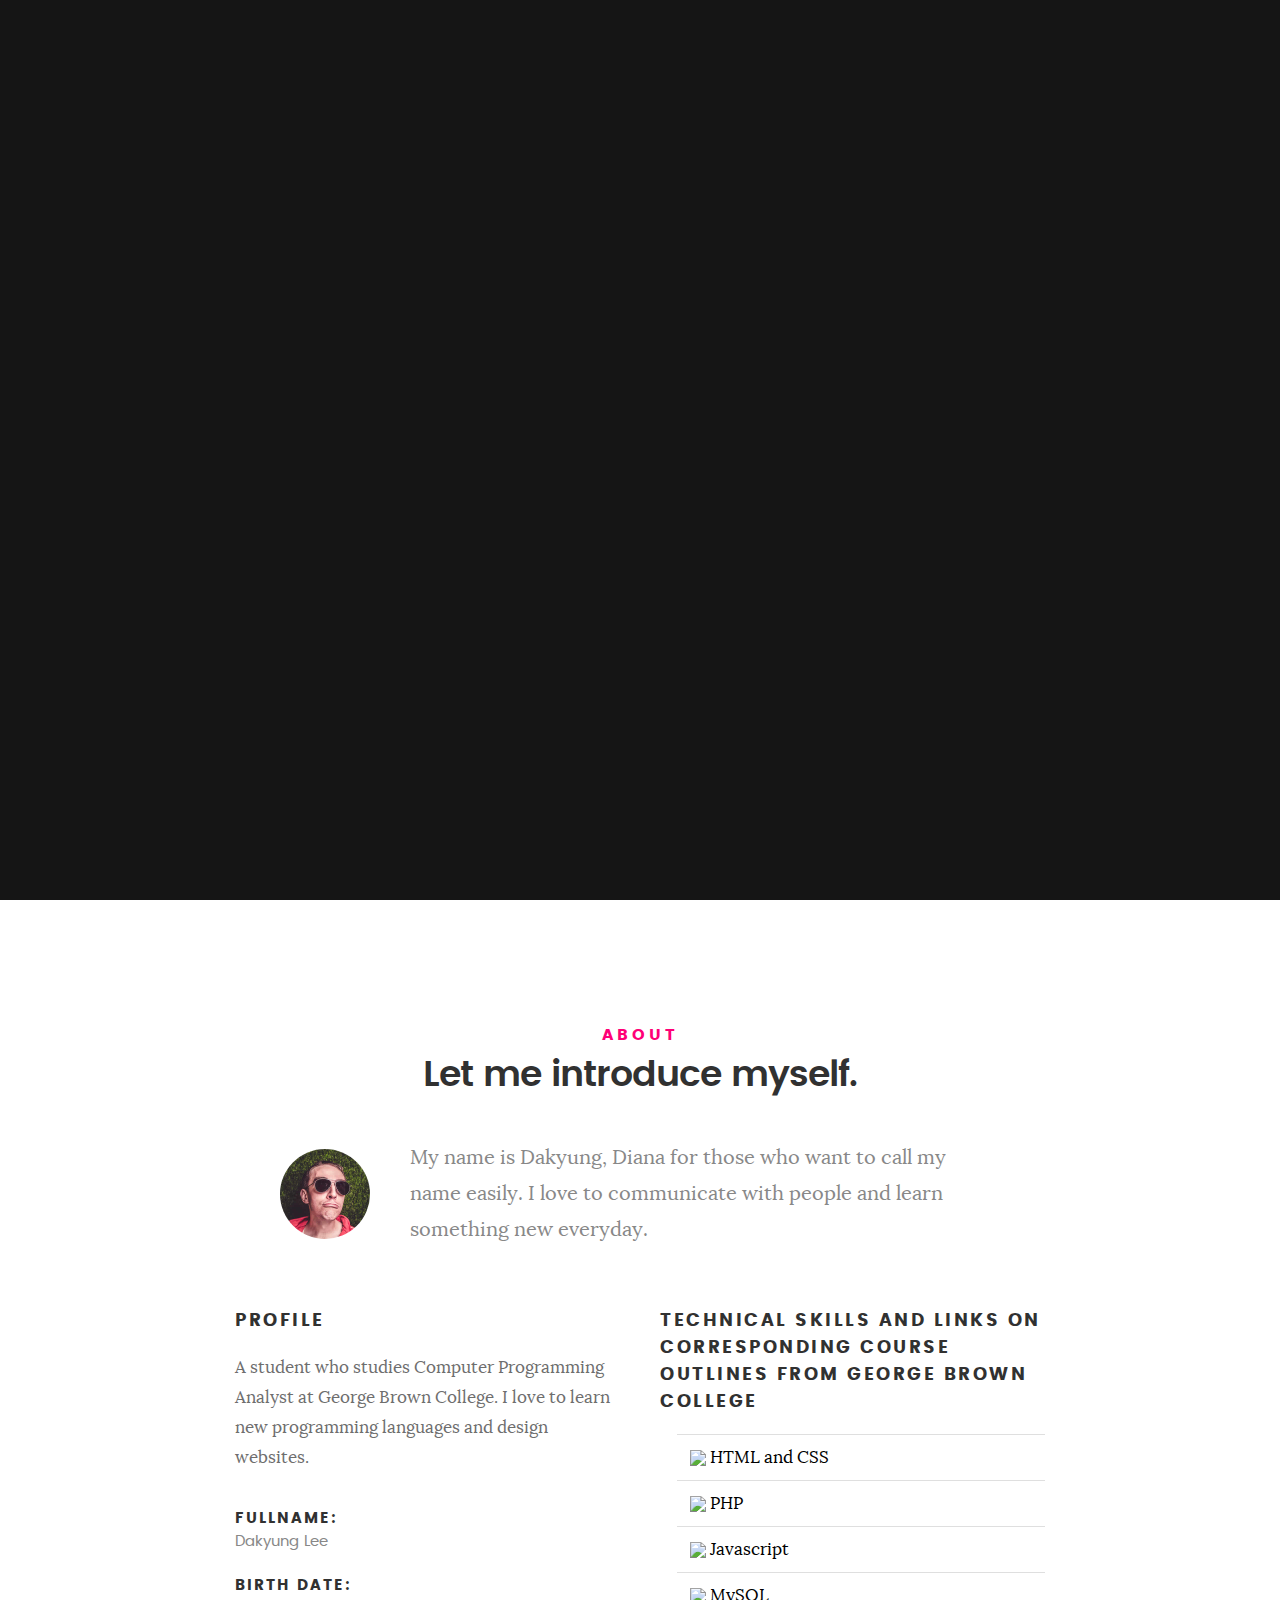
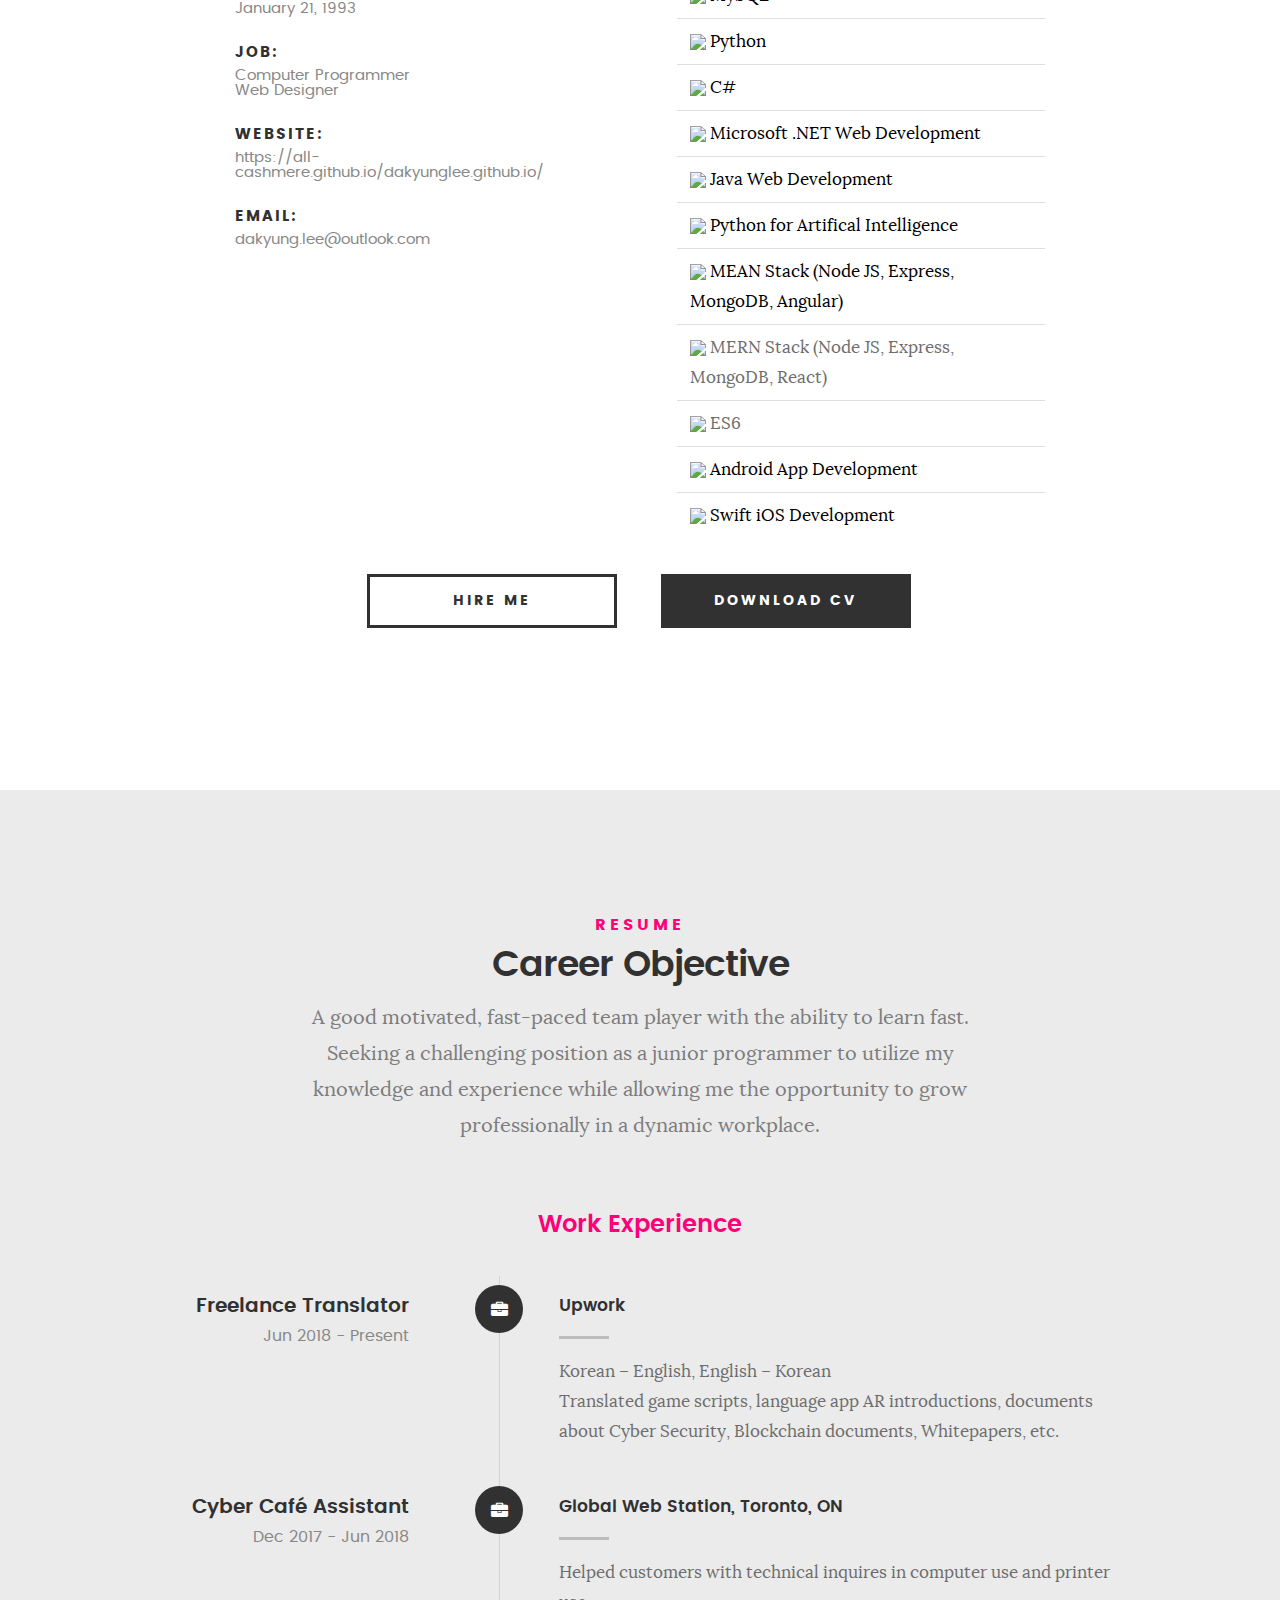
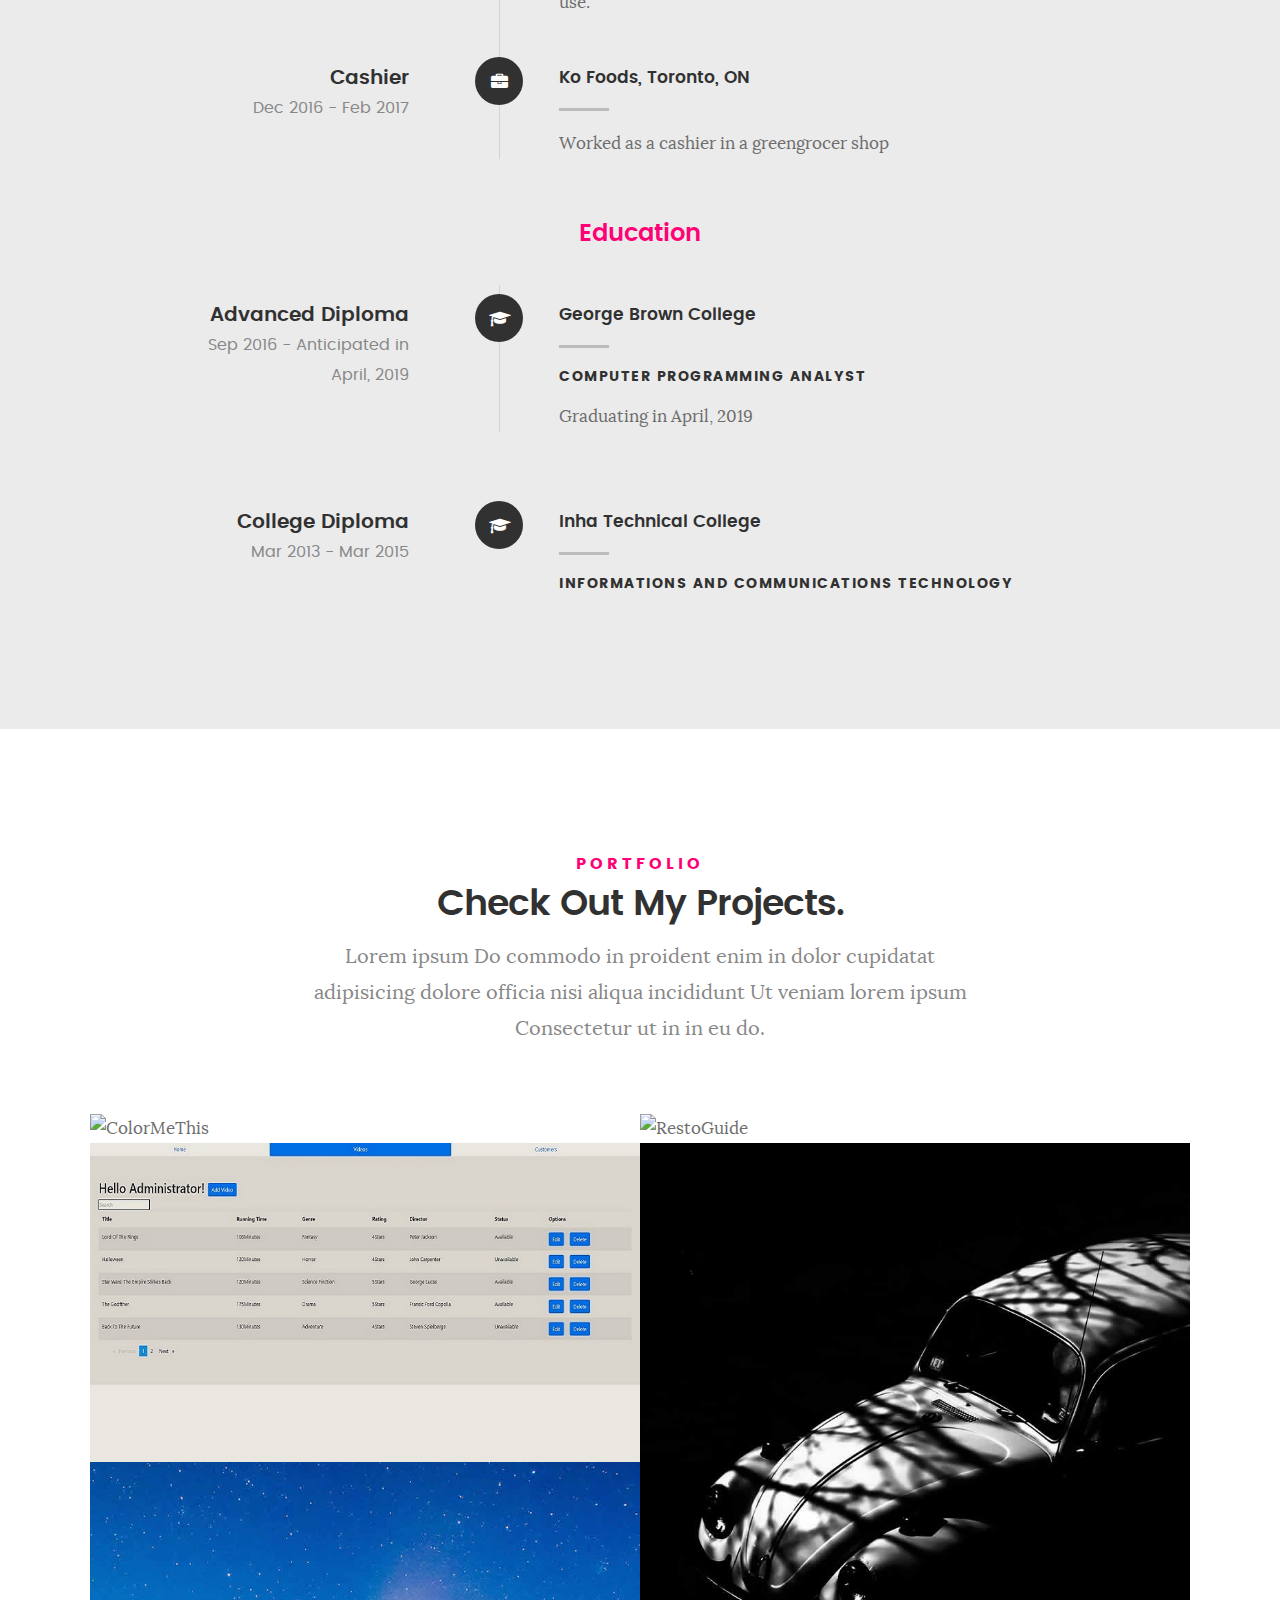
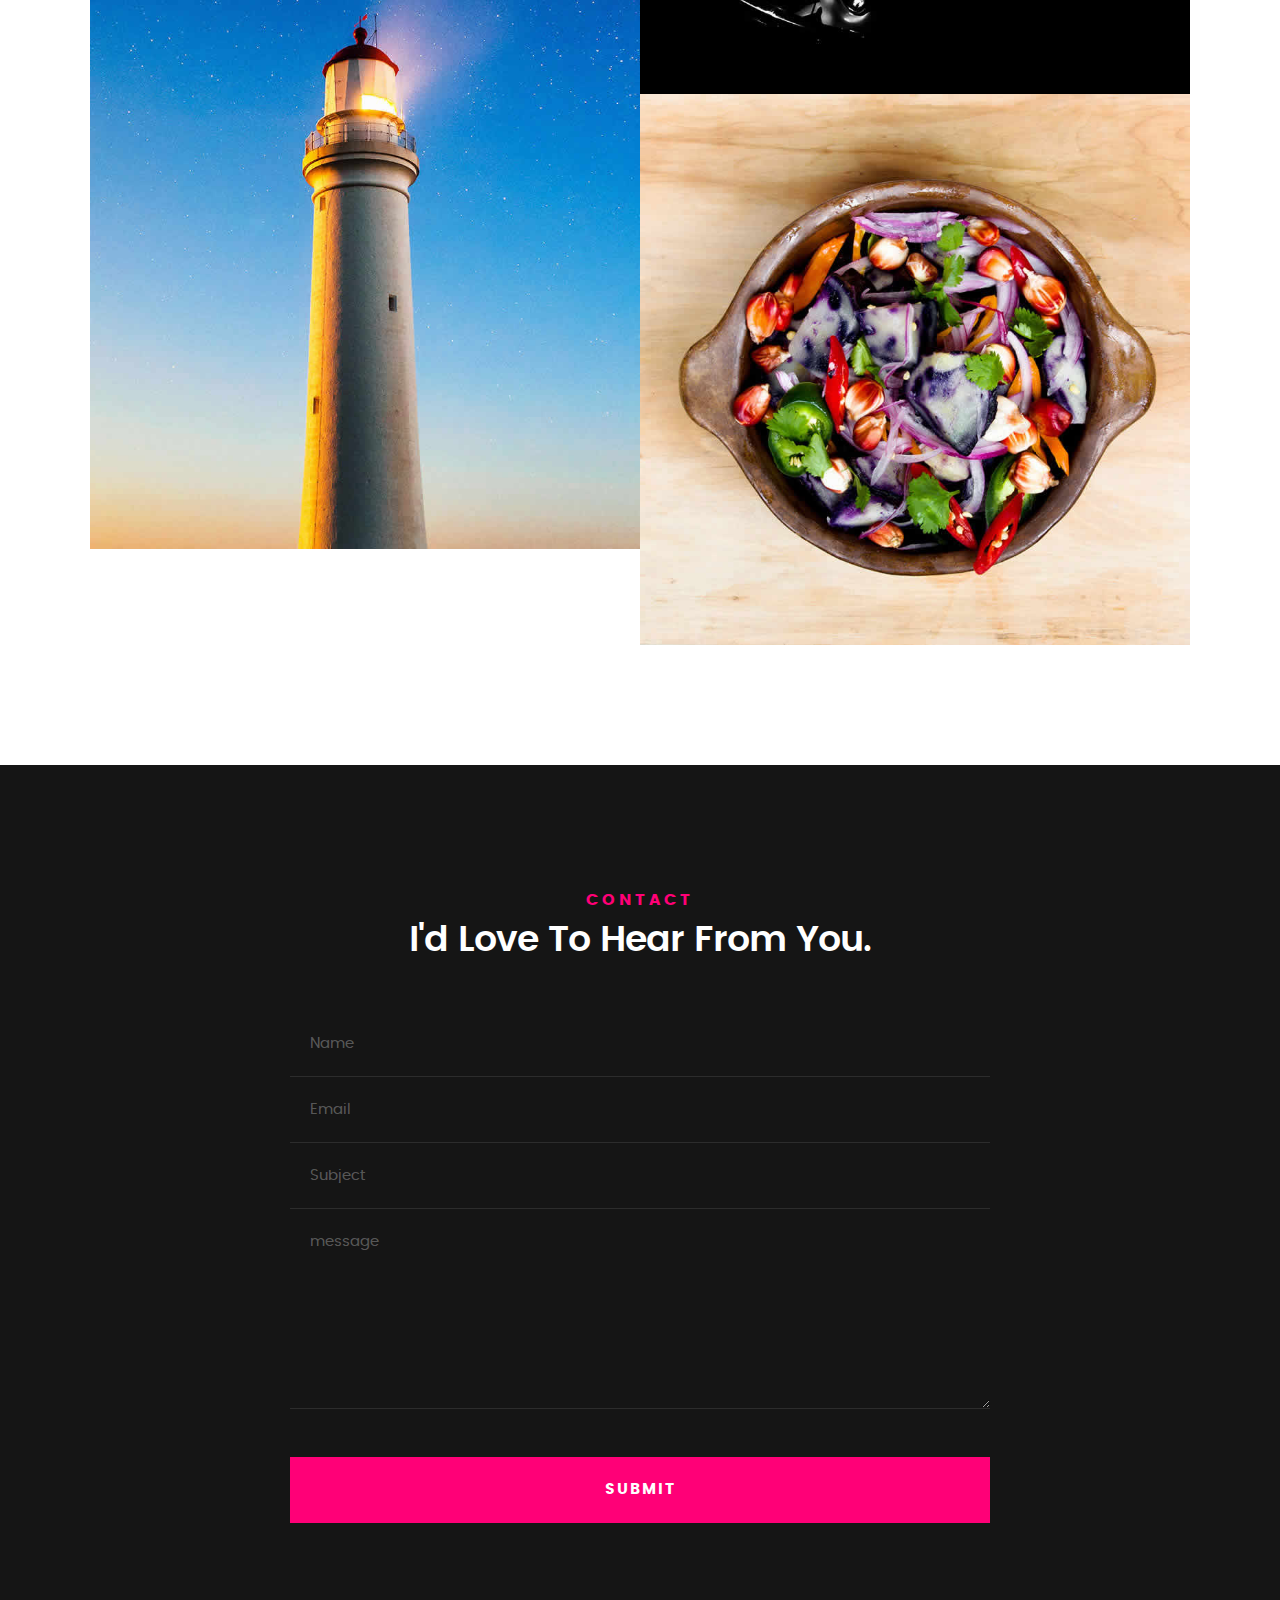
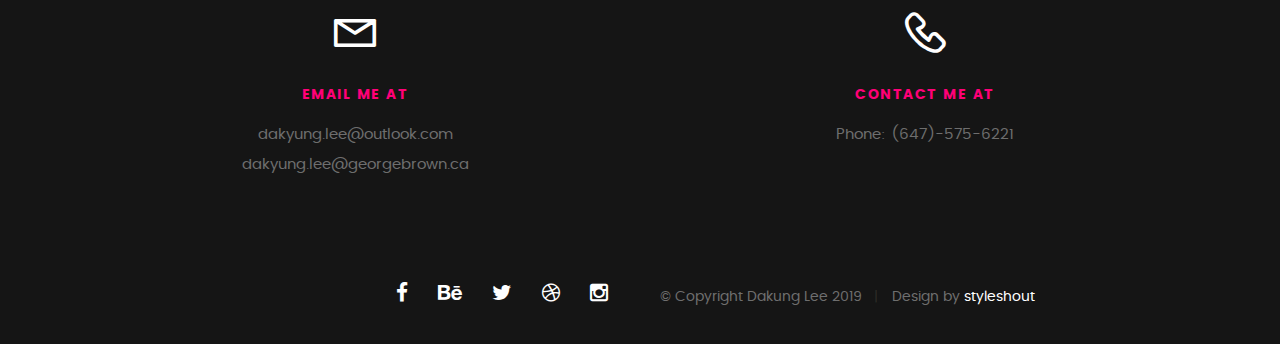
==== commit bc27c44f: "3 uploaded" ====
--- a/index.html
+++ b/index.html
@@ -34,6 +34,36 @@
    <!-- favicons
 	================================================== -->
 	<link rel="icon" type="image/png" href="favicon.png">
+<style>
+
+#slider {
+	overflow: hidden;
+}
+
+@keyframes slider {
+	0% { left: 0; }
+	30% { left: 0; }
+	33% { left: -100%; }
+	63% { left: -100%; }
+	66% { left: -200%; }
+	95% { left: -200%; }
+	100% { left: 0; }
+}
+#slider figure {
+	width:300%;
+	position: relative;
+	animation: 9s slider infinite;
+}
+
+#slider figure:hover {
+	/*animation-play-state: paused; enable for pause on hover*/
+}
+#slider figure img {
+	width: 33.333333333%;
+	height : 100%;
+	float: left;
+}
+</style>
 
 </head>
 
@@ -56,10 +86,8 @@
 						<li class="current"><a class="smoothscroll"  href="#intro" title="">Home</a></li>
 						<li><a class="smoothscroll"  href="#about" title="">About</a></li>
 						<li><a class="smoothscroll"  href="#resume" title="">Resume</a></li>
-						<li><a class="smoothscroll"  href="#portfolio" title="">Portfolio</a></li>
-						<li><a class="smoothscroll"  href="#services" title="">Services</a></li>					
-						<li><a class="smoothscroll"  href="#contact" title="">Contact</a></li>	
-						<li><a href="styles.html" title="">Style Demo</a></li>				
+						<li><a class="smoothscroll"  href="#portfolio" title="">Portfolio</a></li>					
+						<li><a class="smoothscroll"  href="#contact" title="">Contact</a></li>				
 					</ul>
 				</nav>    		
    		</div> <!-- /top-bar --> 
@@ -79,7 +107,8 @@
    			<div class="col-twelve">
 
 	   			<h5>Hello,</h5>
-	   			<h1>I'm Dakyung Lee.</h1>
+	   						 <img src="images/pic.png" style="border-radius: 50%;">
+					 		<h1>I'm Dakyung Lee.</h1>
 
 	   			<p class="intro-position">
 	   				<span>Computer Programmer</span>
@@ -157,45 +186,78 @@
 
    		<div class="col-six tab-full">
 
-   			<h3>Technical Skills</h3>
+   			<h3>Technical Skills and Links on Corresponding Course Outlines from George Brown College</h3>
 
 				<ul class="list-group list-group-flush" style="font-family:lora-regular;">
-				   <li class="list-group-item">
-					 <img src="images/python.png">
-					 Python
+					<li class="list-group-item">
+					 <img src="images/html.png">
+					 <a href="https://www.georgebrown.ca/CO/gbc/technology/school-of-computer-technology/courses/COMP/1223/COMP1223-T127,T141,T147.html">HTML and CSS</a>
+				   	
+				   </li>
+					<li class="list-group-item">
+					 <img src="images/php.png">
+					 <a href="https://www.georgebrown.ca/CO/gbc/technology/school-of-computer-technology/courses/COMP/1230/COMP1230-T127.html">
+				   	PHP</a>
 				   </li>
 				   <li class="list-group-item">
 					 <img src="images/js.png">
-				   	Javascript
-				   </li>
-					<li class="list-group-item">
-					 <img src="images/html.png">
-				   	HTML
+					 <a href="https://www.georgebrown.ca/CO/gbc/technology/school-of-computer-technology/courses/COMP/1231/COMP1231-T127,T141,T147.html">
+				   	Javascript</a>
 				   </li>
 					 	<li class="list-group-item">
 					 <img src="images/mysql.png">
-				   	MySQL
+				   
+						 <a href="https://www.georgebrown.ca/CO/gbc/technology/school-of-computer-technology/courses/COMP/2138/COMP2138-T127.html">	MySQL</a>
+				   </li>
+					<li class="list-group-item">
+					 <img src="images/python.png">
+					 <a href="https://www.georgebrown.ca/CO/gbc/technology/school-of-computer-technology/courses/COMP/2152/COMP2152-T181,T141,T147,T127.html">
+					 Python</a>
 				   </li>
 					<li class="list-group-item">
 					 <img src="images/csharp.png">
-				   	C#
+					 <a href="https://www.georgebrown.ca/CO/gbc/technology/school-of-computer-technology/courses/COMP/1202/COMP1202-T127.html">
+				   	C#</a>
+				   </li>
+					<li class="list-group-item">
+					 <img src="images/asp.png">
+					 <a href="https://www.georgebrown.ca/CO/gbc/technology/school-of-computer-technology/courses/COMP/2139/COMP2139-T127.html">
+				   	Microsoft .NET Web Development</a>
 				   </li>
 					 	<li class="list-group-item">
-					 <img src="images/nodejs.png">
-				   	NodeJS
-				   </li>
+					 <img src="images/javaweb.png">
+					 <a href="https://www.georgebrown.ca/CO/gbc/technology/school-of-computer-technology/courses/COMP/3095/COMP3095-T127.html">
+				   	Java Web Development</a>
+				   </li>
+					 	<li class="list-group-item">
+					 <img src="images/ai.png">
+					 <a href="https://www.georgebrown.ca/CO/gbc/technology/school-of-computer-technology/courses/COMP/3122/COMP-3122-T127.html">
+				   	Python for Artifical Intelligence</a>
+				   </li>		
 					 	<li class="list-group-item">
 					 <img src="images/mean.png">
-				   	MEAN Stack (N)
+					<a href="https://www.georgebrown.ca/CO/gbc/technology/school-of-computer-technology/courses/COMP/3123/COMP3123-T127.html">
+				   	MEAN Stack (Node JS, Express, MongoDB, Angular)</a>
 				   </li>
 					 	<li class="list-group-item">
 					 <img src="images/mern.jpg">
-				   	MERN
+				   	MERN Stack (Node JS, Express, MongoDB, React)
 				   </li>
 					 	<li class="list-group-item">
 					 <img src="images/es6.jpg">
 				   	ES6
 				   </li>
+					 	<li class="list-group-item">
+					 <img src="images/android.png">
+					 <a href="https://www.georgebrown.ca/CO/gbc/technology/school-of-computer-technology/courses/COMP/3074/COMP3074-T127.html">
+				   	Android App Development</a>
+				   </li>
+					 	<li class="list-group-item">
+					 <img src="images/ios.png">
+					 <a href="https://www.georgebrown.ca/CO/gbc/technology/school-of-computer-technology/courses/COMP/3097/COMP3097-T127.html">
+				   	Swift iOS Development</a>
+				   </li>
+
 
 
       
@@ -223,9 +285,11 @@
    		<div class="col-twelve">
 
    			<h5>Resume</h5>
-   			<h1>More of my credentials.</h1>
-
-   			<p class="lead">Lorem ipsum Do commodo in proident enim in dolor cupidatat adipisicing dolore officia nisi aliqua incididunt Ut veniam lorem ipsum Consectetur ut in in eu do.</p>
+   			<h1>Career Objective</h1>
+
+   			<p class="lead">
+A good motivated, fast-paced team player with the ability to learn fast. Seeking a challenging position as a junior programmer to utilize my knowledge and experience while allowing me the opportunity to grow professionally in a dynamic workplace.  
+</p>
 
    		</div>   		
    	</div> <!-- /section-intro--> 
@@ -245,17 +309,20 @@
    				<div class="timeline-block">
 
 	   				<div class="timeline-ico">
-	   					<i class="fa fa-graduation-cap"></i>
+	   					<i class="fa fa-briefcase"></i>
 	   				</div>
 
 	   				<div class="timeline-header">
-	   					<h3>UI Designer</h3>
-	   					<p>July 2015 - Present</p>
+	   					<h3>Freelance Translator</h3>
+	   					<p>Jun 2018 - Present</p>
 	   				</div>
 
 	   				<div class="timeline-content">
-	   					<h4>Awesome Studio</h4>
-	   					<p>Lorem ipsum Occaecat do esse ex et dolor culpa nisi ex in magna consectetur nisi cupidatat laboris esse eiusmod deserunt aute do quis velit esse sed Ut proident cupidatat nulla esse cillum laborum occaecat nostrud sit dolor incididunt amet est occaecat nisi.</p>
+	   					<h4>Upwork</h4>
+	   					<p>Korean – English, English – Korean
+						<br>Translated game scripts, language app AR introductions, documents 
+						about Cyber Security, Blockchain documents, Whitepapers, etc.
+						</p>
 	   				</div>
 
 	   			</div> <!-- /timeline-block -->
@@ -263,17 +330,17 @@
 	   			<div class="timeline-block">
 
 	   				<div class="timeline-ico">
-	   					<i class="fa fa-graduation-cap"></i>
+	   					<i class="fa fa-briefcase"></i>
 	   				</div>
 
 	   				<div class="timeline-header">
-	   					<h3>Front-end Developer</h3>
-	   					<p>July 2014 - June 2015</p>
+	   					<h3>Cyber Café Assistant</h3>
+	   					<p>Dec 2017 - Jun 2018</p>
 	   				</div>
 
 	   				<div class="timeline-content">
-	   					<h4>Super Cool Agency</h4>
-	   					<p>Lorem ipsum Occaecat do esse ex et dolor culpa nisi ex in magna consectetur nisi cupidatat laboris esse eiusmod deserunt aute do quis velit esse sed Ut proident cupidatat nulla esse cillum laborum occaecat nostrud sit dolor incididunt amet est occaecat nisi incididunt.</p>
+	   					<h4>Global Web Station, Toronto, ON</h4>
+	   					<p>Helped customers with technical inquires in computer use and printer use. </p>
 	   				</div>
 
 	   			</div> <!-- /timeline-block -->
@@ -281,17 +348,17 @@
 	   			<div class="timeline-block">
 
 	   				<div class="timeline-ico">
-	   					<i class="fa fa-graduation-cap"></i>
+	   					<i class="fa fa-briefcase"></i>
 	   				</div>
 
 	   				<div class="timeline-header">
-	   					<h3>Web Designer</h3>
-	   					<p>May 2013 - June 2014</p>
+	   					<h3>Cashier</h3>
+	   					<p>Dec 2016 - Feb 2017</p>
 	   				</div>
 
 	   				<div class="timeline-content">
-	   					<h4>Great Designs Studio</h4>
-	   					<p>Lorem ipsum Occaecat do esse ex et dolor culpa nisi ex in magna consectetur nisi cupidatat laboris esse eiusmod deserunt aute do quis velit esse sed Ut proident cupidatat nulla esse cillum laborum occaecat nostrud sit dolor incididunt amet est occaecat nisi incididunt.</p>
+	   					<h4>Ko Foods, Toronto, ON</h4>
+	   					<p>Worked as a cashier in a greengrocer shop</p>
 	   				</div>
 
 	   			</div> <!-- /timeline-block -->
@@ -317,53 +384,39 @@
    				<div class="timeline-block">
 
 	   				<div class="timeline-ico">
-	   					<i class="fa fa-briefcase"></i>
+	   					<i class="fa fa-graduation-cap"></i>
 	   				</div>
 
 	   				<div class="timeline-header">
-	   					<h3>Master Degree</h3>
-	   					<p>July 2015 - Present</p>
+	   					<h3>Advanced Diploma</h3>
+	   					<p>Sep 2016 - Anticipated in April, 2019</p>
 	   				</div>
 
 	   				<div class="timeline-content">
-	   					<h4>University of Life</h4>
-	   					<p>Lorem ipsum Occaecat do esse ex et dolor culpa nisi ex in magna consectetur nisi cupidatat laboris esse eiusmod deserunt aute do quis velit esse sed Ut proident cupidatat nulla esse cillum laborum occaecat nostrud sit dolor incididunt amet est occaecat nisi.</p>
+	   							<h4>George Brown College</h4>
+							 <h5>Computer Programming Analyst</h5>
+	   					<p>Graduating in April, 2019</p>
 	   				</div>
 
 	   			</div> <!-- /timeline-block -->
 
+	   			</div> <!-- /timeline-block -->
+
 	   			<div class="timeline-block">
 
 	   				<div class="timeline-ico">
-	   					<i class="fa fa-briefcase"></i>
+	   					<i class="fa fa-graduation-cap"></i>
 	   				</div>
 
 	   				<div class="timeline-header">
-	   					<h3>Bachelor Degree</h3>
-	   					<p>July 2014 - June 2015</p>
+	   					<h3>College Diploma</h3>
+	   					<p>Mar 2013 - Mar 2015</p>
 	   				</div>
 
 	   				<div class="timeline-content">
-	   					<h4>State Design University</h4>
-	   					<p>Lorem ipsum Occaecat do esse ex et dolor culpa nisi ex in magna consectetur nisi cupidatat laboris esse eiusmod deserunt aute do quis velit esse sed Ut proident cupidatat nulla esse cillum laborum occaecat nostrud sit dolor incididunt amet est occaecat nisi incididunt.</p>
-	   				</div>
-
-	   			</div> <!-- /timeline-block -->
-
-	   			<div class="timeline-block">
-
-	   				<div class="timeline-ico">
-	   					<i class="fa fa-briefcase"></i>
-	   				</div>
-
-	   				<div class="timeline-header">
-	   					<h3>Bachelor Degree</h3>
-	   					<p>May 2013 - June 2014</p>
-	   				</div>
-
-	   				<div class="timeline-content">
-	   					<h4>George Brown College</h4>
-	   					<p>Lorem ipsum Occaecat do esse ex et dolor culpa nisi ex in magna consectetur nisi cupidatat laboris esse eiusmod deserunt aute do quis velit esse sed Ut proident cupidatat nulla esse cillum laborum occaecat nostrud sit dolor incididunt amet est occaecat nisi incididunt.</p>
+	   					<h4>Inha Technical College</h4>
+							 <h5>Informations and Communications Technology</h5>
+	   				
 	   				</div>
 
 	   			</div> <!-- /timeline-block -->
@@ -385,7 +438,7 @@
    		<div class="col-twelve">
 
    			<h5>Portfolio</h5>
-   			<h1>Check Out Some of My Works.</h1>
+   			<h1>Check Out My Projects.</h1>
 
    			<p class="lead">Lorem ipsum Do commodo in proident enim in dolor cupidatat adipisicing dolore officia nisi aliqua incididunt Ut veniam lorem ipsum Consectetur ut in in eu do.</p>
 
@@ -401,13 +454,13 @@
 
 	         	<div class="bgrid folio-item">
 	               <div class="item-wrap">
-	               	<img src="images/portfolio/liberty.jpg" alt="Liberty">
+	               	<img src="images/portfolio/modals/colormethis.jpg" alt="ColorMeThis">
 	                  <a href="#modal-01" class="overlay">	                  	           
 	                     <div class="folio-item-table">
 	                     	<div class="folio-item-cell">
-		     					       <h3 class="folio-title">Liberty</h3>	     					    
+		     					       <h3 class="folio-title">Color Me This</h3>	     					    
 		     					    	 <span class="folio-types">
-		     					       	  Graphic Design
+		     					       	  Capstone Project - Work In Progress
 		     					       </span>
 		     					   </div>	                      	
 	                     </div>                    
@@ -417,13 +470,13 @@
 
 	        		<div class="bgrid folio-item">
 	               <div class="item-wrap">
-	               	<img src="images/portfolio/shutterbug.jpg" alt="Shutterbug">
+	               	<img src="images/portfolio/restoguide.jpg" alt="RestoGuide">
 	               	<a href="#modal-02" class="overlay">              		                  
 	                     <div class="folio-item-table">
 	                     	<div class="folio-item-cell">
-	                     		<h3 class="folio-title">Shutterbug</h3>	     					    
+	                     		<h3 class="folio-title">RestoGuide</h3>	     					    
 		     					    	<span class="folio-types">
-		     					       	  Web Design
+		     					       	  Android App Development
 		     					      </span>		     		
 		     					   </div> 	                      	
 	                     </div>                    
@@ -433,13 +486,13 @@
 
 	            <div class="bgrid folio-item">
 	               <div class="item-wrap">
-	               	<img src="images/portfolio/clouds.jpg"alt="Clouds">
+	               	<img src="images/portfolio/fs.jpg"alt="fs">
 	                  <a href="#modal-03" class="overlay">             		                  
 	                     <div class="folio-item-table">
 	                     	<div class="folio-item-cell">
-	                     		<h3 class="folio-title">Clouds</h3>	     					    
+	                     		<h3 class="folio-title">Video Store</h3>	     					    
 		     					    	<span class="folio-types">
-		     					       	  Web Design
+		     					       	  MEAN Stack
 		     					      </span>		     		
 		     					   </div> 	                      	
 	                     </div>                    
@@ -453,7 +506,7 @@
 	                  <a href="#modal-04" class="overlay">                  	                 
 	                     <div class="folio-item-table">
 	                     	<div class="folio-item-cell">
-	                     		<h3 class="folio-title">Beetle</h3>	     					    
+	                     		<h3 class="folio-title">Recifree</h3>	     					    
 		     					    	<span class="folio-types">
 		     					       	  Branding
 		     					      </span>		     		
@@ -500,11 +553,94 @@
 	            <div id="modal-01" class="popup-modal slider mfp-hide">	
 
 				     	<div class="media">
-				     		<img src="images/portfolio/modals/m-liberty.jpg" alt="" />
+				     		<img src="images/portfolio/modals/colormethis.jpg" alt="" />
 				     	</div>      	
 
 					   <div class="description-box">
-					      <h4>Liberty</h4>		      
+					      <h4>Color Me This</h4>		      
+					      <p>An e-commerce web application created by four programmers in George Brown College that has a color recognition feature where a user could know their recommended foundation shade by simply uploading the image of their skin. The idea started with a common conundrum among most people who use makeup products where they have to spend so much time on just to get the right shade of the foundation for their skin tone. We are launching this web application to solve the problem. This website is developed by using Django framework.</p>
+
+					      <div class="categories">Web Development</div>			               
+					   </div>
+
+			         <div class="link-box">
+			            <a href="http://colormethis.pythonanywhere.com">Website Link</a>
+					      <a href="#" class="popup-modal-dismiss">Close</a>
+			         </div>		      
+
+				   </div> <!-- /modal-01 -->
+
+				   <div id="modal-02" class="popup-modal slider mfp-hide">     	
+
+					   <div class="description-box">
+					      <h4>RestoGuide</h4>
+							<div id="slider">
+					  <figure>
+						    <img src="images/portfolio/2.jpg">
+						    <img src="images/portfolio/3.jpg">
+						    <img src="images/portfolio/4.jpg">
+					  </figure>
+				</div>
+					      <p>It is an android app that user could add the name of the restaurant they like. The user could also edit/ delete/ update their favorite restaurant list. When the map button is clicked, it shows the address of the said restaurant on on the google map.</p>
+
+					      <div class="categories">Web Design</div>			               
+					   </div>
+
+			         <div class="link-box">
+			            <a href="https://github.com/jamaecanavarrete/Resto-Guide">Source Code</a>
+					      <a href="#" class="popup-modal-dismiss">Close</a>
+			         </div>		      
+
+				   </div> <!-- /modal-02 -->
+
+				   <div id="modal-03" class="popup-modal slider mfp-hide">	
+
+				     	<div class="media">
+				     		<img src="images/portfolio/modals/fs.jpg" alt="" />
+				     	</div>      	
+
+					   <div class="description-box">
+					      <h4>Video Store</h4>		      
+					      <p>A Video Store web application built on MEAN Stack (MongoDB, Express API, Angular, and Node.js). A user can sign in and borrow videos. An administrator of the website could see the status of each video and update a new video information.</p>
+
+					      <div class="categories">MEAN Stack</div>			               
+					   </div>
+
+			         <div class="link-box">
+			            <a href="https://github.com/chloe208/MEAN-Stack">Source Code</a>
+					      <a href="#" class="popup-modal-dismiss">Close</a>
+			         </div>		      
+
+				   </div> <!-- /modal-03 -->
+
+				   <div id="modal-04" class="popup-modal slider mfp-hide">	
+
+				     	<div class="media">
+				     		<img src="images/portfolio/modals/m-beetle.jpg" alt="" />
+				     	</div>      	
+
+					   <div class="description-box">
+					      <h4>Recifree</h4>		      
+					      <p>Proin gravida nibh vel velit auctor aliquet. Aenean sollicitudin, lorem quis bibendum auctor, nisi elit consequat ipsum, nec sagittis sem nibh id elit.</p>
+
+					      <div class="categories">ASP.NET</div>			               
+					   </div>
+
+			         <div class="link-box">
+			            <a href="https://github.com/All-Cashmere/Recifree">Source Code</a>
+					      <a href="#" class="popup-modal-dismiss">Close</a>
+			         </div>		      
+
+				   </div> <!-- /modal-04 -->
+
+				   <div id="modal-05" class="popup-modal slider mfp-hide">	
+
+				     	<div class="media">
+				     		<img src="images/portfolio/modals/m-lighthouse.jpg" alt="" />
+				     	</div>      	
+
+					   <div class="description-box">
+					      <h4>Lighthouse</h4>		      
 					      <p>Proin gravida nibh vel velit auctor aliquet. Aenean sollicitudin, lorem quis bibendum auctor, nisi elit consequat ipsum, nec sagittis sem nibh id elit.</p>
 
 					      <div class="categories">Web Development</div>			               
@@ -515,19 +651,19 @@
 					      <a href="#" class="popup-modal-dismiss">Close</a>
 			         </div>		      
 
-				   </div> <!-- /modal-01 -->
-
-				   <div id="modal-02" class="popup-modal slider mfp-hide">	
+				   </div> <!-- /modal-05 -->
+
+				   <div id="modal-06" class="popup-modal slider mfp-hide">	
 
 				     	<div class="media">
-				     		<img src="images/portfolio/modals/m-shutterbug.jpg" alt="" />
+				     		<img src="images/portfolio/modals/m-salad.jpg" alt="" />
 				     	</div>      	
 
 					   <div class="description-box">
-					      <h4>Shutterbug</h4>		      
+					      <h4>Salad</h4>		      
 					      <p>Proin gravida nibh vel velit auctor aliquet. Aenean sollicitudin, lorem quis bibendum auctor, nisi elit consequat ipsum, nec sagittis sem nibh id elit.</p>
 
-					      <div class="categories">Web Design</div>			               
+					      <div class="categories">Branding</div>			               
 					   </div>
 
 			         <div class="link-box">
@@ -535,86 +671,6 @@
 					      <a href="#" class="popup-modal-dismiss">Close</a>
 			         </div>		      
 
-				   </div> <!-- /modal-02 -->
-
-				   <div id="modal-03" class="popup-modal slider mfp-hide">	
-
-				     	<div class="media">
-				     		<img src="images/portfolio/modals/m-clouds.jpg" alt="" />
-				     	</div>      	
-
-					   <div class="description-box">
-					      <h4>Clouds</h4>		      
-					      <p>Proin gravida nibh vel velit auctor aliquet. Aenean sollicitudin, lorem quis bibendum auctor, nisi elit consequat ipsum, nec sagittis sem nibh id elit.</p>
-
-					      <div class="categories">Web Design</div>			               
-					   </div>
-
-			         <div class="link-box">
-			            <a href="http://www.behance.net">Details</a>
-					      <a href="#" class="popup-modal-dismiss">Close</a>
-			         </div>		      
-
-				   </div> <!-- /modal-03 -->
-
-				   <div id="modal-04" class="popup-modal slider mfp-hide">	
-
-				     	<div class="media">
-				     		<img src="images/portfolio/modals/m-beetle.jpg" alt="" />
-				     	</div>      	
-
-					   <div class="description-box">
-					      <h4>Beetle</h4>		      
-					      <p>Proin gravida nibh vel velit auctor aliquet. Aenean sollicitudin, lorem quis bibendum auctor, nisi elit consequat ipsum, nec sagittis sem nibh id elit.</p>
-
-					      <div class="categories">Branding</div>			               
-					   </div>
-
-			         <div class="link-box">
-			            <a href="http://www.behance.net">Details</a>
-					      <a href="#" class="popup-modal-dismiss">Close</a>
-			         </div>		      
-
-				   </div> <!-- /modal-04 -->
-
-				   <div id="modal-05" class="popup-modal slider mfp-hide">	
-
-				     	<div class="media">
-				     		<img src="images/portfolio/modals/m-lighthouse.jpg" alt="" />
-				     	</div>      	
-
-					   <div class="description-box">
-					      <h4>Lighthouse</h4>		      
-					      <p>Proin gravida nibh vel velit auctor aliquet. Aenean sollicitudin, lorem quis bibendum auctor, nisi elit consequat ipsum, nec sagittis sem nibh id elit.</p>
-
-					      <div class="categories">Web Development</div>			               
-					   </div>
-
-			         <div class="link-box">
-			            <a href="http://www.behance.net">Details</a>
-					      <a href="#" class="popup-modal-dismiss">Close</a>
-			         </div>		      
-
-				   </div> <!-- /modal-05 -->
-
-				   <div id="modal-06" class="popup-modal slider mfp-hide">	
-
-				     	<div class="media">
-				     		<img src="images/portfolio/modals/m-salad.jpg" alt="" />
-				     	</div>      	
-
-					   <div class="description-box">
-					      <h4>Salad</h4>		      
-					      <p>Proin gravida nibh vel velit auctor aliquet. Aenean sollicitudin, lorem quis bibendum auctor, nisi elit consequat ipsum, nec sagittis sem nibh id elit.</p>
-
-					      <div class="categories">Branding</div>			               
-					   </div>
-
-			         <div class="link-box">
-			            <a href="http://www.behance.net">Details</a>
-					      <a href="#" class="popup-modal-dismiss">Close</a>
-			         </div>		      
-
 				   </div> <!-- /modal-06 -->
 
 
@@ -630,277 +686,15 @@
 	</section> <!-- /portfolio --> 
 
 
-	<!-- CTA Section
-   ================================================== -->
-	<section id="cta" class="grey-section">
-
-   	<div class="row cta-content">
-
-   		<div class="col-twelve section-ads">  
-
-	     		<h2 class="h01"><a href="http://www.dreamhost.com/r.cgi?287326|STYLESHOUT">Styleshout Recommends Dreamhost.</a></h2>
-
-		      <p class="lead">
-		      Looking for an awesome and reliable webhosting? Try <a href="http://www.dreamhost.com/r.cgi?287326|STYLESHOUT"><span>DreamHost</span></a>.
-				Get <span>$50 off</span> when you sign up with the promocode <span>styleshout</span>. 
-				<!-- Simply type	the promocode in the box labeled “Promo Code” when placing your order. -->	
-				</p>
-
-				<div class="action">
-			      <a class="button button-primary large" href="http://www.dreamhost.com/r.cgi?287326|STYLESHOUT">Sign Up Now</a>
-		      </div>		     	
-
-   		</div>
-
-   	</div> <!-- /cta-content -->
-
-   </section> <!-- /cta --> 
-
-	
-	<!-- services Section
-   ================================================== -->
-	<section id="services">
-
-		<div class="overlay"></div>
+	<section id="contact">
 
 		<div class="row section-intro">
    		<div class="col-twelve">
 
-   			<h5>Services</h5>
-   			<h1>What Can I Do For You?</h1>
-
-   			<p class="lead">Lorem ipsum Do commodo in proident enim in dolor cupidatat adipisicing dolore officia nisi aliqua incididunt Ut veniam lorem ipsum Consectetur ut in in eu do.</p>
-
-   		</div>   		
-   	</div> <!-- /section-intro -->
-
-   	<div class="row services-content">
-
-   		<div id="owl-slider" class="owl-carousel services-list">
-
-	      	<div class="service">	
-
-	      		<span class="icon"><i class="icon-earth"></i></span>            
-
-	            <div class="service-content">	
-
-	            	 <h3>Webdesign</h3>
-
-		            <p class="desc">Sed ut perspiciatis unde omnis iste natus error sit voluptatem accusantium doloremque laudantium, totam rem aperiam, eaque ipsa quae ab illo inventore veritatis et quasi architecto beatae vitae dicta sunt explicabo. Nemo enim ipsam voluptatem quia voluptas sit aspernatur aut odit aut fugit.
-	         		</p>
-	         		
-	         	</div> 	         	 
-
-				</div> <!-- /service -->
-
-				<div class="service">	
-
-					<span class="icon"><i class="icon-window"></i></span>                          
-
-	            <div class="service-content">	
-
-	            	<h3>Web Development</h3>  
-
-		            <p class="desc">Sed ut perspiciatis unde omnis iste natus error sit voluptatem accusantium doloremque laudantium, totam rem aperiam, eaque ipsa quae ab illo inventore veritatis et quasi architecto beatae vitae dicta sunt explicabo. Nemo enim ipsam voluptatem quia voluptas sit aspernatur aut odit aut fugit.
-	         		</p>
-
-	            </div>	                          
-
-			   </div> <!-- /service -->
-
-			   <div class="service">
-
-			   	<span class="icon"><i class="icon-paint-brush"></i></span>		            
-
-	            <div class="service-content">
-
-	            	<h3>Branding</h3>
-
-		            <p class="desc">Sed ut perspiciatis unde omnis iste natus error sit voluptatem accusantium doloremque laudantium, totam rem aperiam, eaque ipsa quae ab illo inventore veritatis et quasi architecto beatae vitae dicta sunt explicabo. Nemo enim ipsam voluptatem quia voluptas sit aspernatur aut odit aut fugit.
-	        			</p> 
-
-	            </div> 	            	               
-
-			   </div> <!-- /service -->
-
-				<div class="service">
-
-					<span class="icon"><i class="icon-toggles"></i></span>	              
-
-	            <div class="service-content">
-
-	            	<h3>UI/UX Design</h3>
-
-		            <p class="desc">Sed ut perspiciatis unde omnis iste natus error sit voluptatem accusantium doloremque laudantium, totam rem aperiam, eaque ipsa quae ab illo inventore veritatis et quasi architecto beatae vitae dicta sunt explicabo. Nemo enim ipsam voluptatem quia voluptas sit aspernatur aut odit aut fugit.
-	         		</p> 
-	         		
-	            </div>                
-
-				</div> <!-- /service -->
-
-			   <div class="service">
-
-			   	<span class="icon"><i class="icon-image"></i></span>	            
-
-	            <div class="service-content">
-
-	            	<h3>Graphics Design</h3>
-
-		            <p class="desc">Sed ut perspiciatis unde omnis iste natus error sit voluptatem accusantium doloremque laudantium, totam rem aperiam, eaque ipsa quae ab illo inventore veritatis et quasi architecto beatae vitae dicta sunt explicabo. Nemo enim ipsam voluptatem quia voluptas sit aspernatur aut odit aut fugit.
-	        			</p> 
-
-	            </div>	               
-
-			   </div> <!-- /service -->
-
-			   <div class="service">
-
-			   	<span class="icon"><i class="icon-chat"></i></span>	   	           
-
-	            <div class="service-content">
-
-	            	 <h3>Consultancy</h3>
-
-		            <p class="desc">Sed ut perspiciatis unde omnis iste natus error sit voluptatem accusantium doloremque laudantium, totam rem aperiam, eaque ipsa quae ab illo inventore veritatis et quasi architecto beatae vitae dicta sunt explicabo. Nemo enim ipsam voluptatem quia voluptas sit aspernatur aut odit aut fugit.
-	        			</p> 
-	        			
-	            </div>	               
-
-			   </div> <!-- /service -->
-
-	      </div> <!-- /services-list -->
-   		
-   	</div> <!-- /services-content -->
-		
-	</section> <!-- /services -->	
-
-
-
-	<!-- stats Section
-   ================================================== 
-	<section id="stats" class="count-up">
-
-		<div class="row">
-			<div class="col-twelve">
-
-				<div class="block-1-6 block-s-1-3 block-tab-1-2 block-mob-full stats-list">
-
-					<div class="bgrid stat">
-
-						<div class="icon-part">
-							<i class="icon-pencil-ruler"></i>
-						</div>
-
-						<h3 class="stat-count">
-							1500
-						</h3>
-
-						<h5 class="stat-title">
-							Projects Completed
-						</h5>
-
-					</div> 				
-
-					<div class="bgrid stat">
-
-						<div class="icon-part">
-							<i class="icon-users"></i>
-						</div>
-
-						<h3 class="stat-count">
-							900
-						</h3>
-
-						<h5 class="stat-title">
-							Happy Clients
-						</h5>
-
-					</div> 
-
-					<div class="bgrid stat">
-
-						<div class="icon-part">
-							<i class="icon-badge"></i>
-						</div>
-
-						<h3 class="stat-count">
-							200
-						</h3>
-
-						<h5 class="stat-title">
-							Awards Received
-						</h5>
-
-					</div> 								
-
-					<div class="bgrid stat">
-
-						<div class="icon-part">
-							<i class="icon-light-bulb"></i>
-						</div>
-
-						<h3 class="stat-count">
-							120
-						</h3>
-
-						<h5 class="stat-title">
-							Crazy Ideas
-						</h5>
-
-					</div> 
-
-					<div class="bgrid stat">
-
-						<div class="icon-part">
-							<i class="icon-cup"></i>
-						</div>
-
-						<h3 class="stat-count">
-							1500
-						</h3>
-
-						<h5 class="stat-title">
-							Coffee Cups
-						</h5>
-
-					</div>
-
-					<div class="bgrid stat">
-
-						<div class="icon-part">
-							<i class="icon-clock"></i>
-						</div>
-
-						<h3 class="stat-count">
-							7200
-						</h3>
-
-						<h5 class="stat-title">
-							Hours
-						</h5>
-
-					</div> 
-
-				</div> 
-
-			</div> 
-		</div>
-
-	</section> 
-	-->
-
-	
-   <!-- contact
-   ================================================== -->
-	<section id="contact">
-
-		<div class="row section-intro">
-   		<div class="col-twelve">
-
    			<h5>Contact</h5>
    			<h1>I'd Love To Hear From You.</h1>
 
-   			<p class="lead">Lorem ipsum Do commodo in proident enim in dolor cupidatat adipisicing dolore officia nisi aliqua incididunt Ut veniam lorem ipsum Consectetur ut in in eu do.</p>
+   			<!--<p class="lead"></p>-->
 
    		</div> 
    	</div> <!-- /section-intro -->
@@ -954,23 +748,8 @@
 
    	<div class="row contact-info">
 
-   		<div class="col-four tab-full">
-
-   			<div class="icon">
-   				<i class="icon-pin"></i>
-   			</div>
-
-   			<h5>Where to find me</h5>
-
-   			<p>
-            1600 Amphitheatre Parkway<br>
-            Mountain View, CA<br>
-            94043 US
-            </p>
-
-   		</div>
-
-   		<div class="col-four tab-full collapse">
+
+   		<div class="col-six tab-full">
 
    			<div class="icon">
    				<i class="icon-mail"></i>
@@ -978,23 +757,21 @@
 
    			<h5>Email Me At</h5>
 
-   			<p>someone@kardswebsite.com<br>
-			   	info@kardswebsite.com			     
+   			<p>dakyung.lee@outlook.com<br>
+			   	dakyung.lee@georgebrown.ca     
 			   </p>
 
    		</div>
 
-   		<div class="col-four tab-full">
+   		<div class="col-six tab-full">
 
    			<div class="icon">
    				<i class="icon-phone"></i>
    			</div>
 
-   			<h5>Call Me At</h5>
-
-   			<p>Phone: (+63) 555 1212<br>
-			   	Mobile: (+63) 555 0100<br>
-			     	Fax: (+63) 555 0101
+   			<h5>Contact Me At</h5>
+
+   			<p>Phone: (647)-575-6221<br>
 			   </p>
 
    		</div>
--- a/css/main.css
+++ b/css/main.css
@@ -1119,8 +1119,7 @@
 	color: transparent;
 	width: 92px;
 	height: 15px;
-	background: url("../images/logo.png") no-repeat center;
-	background-size: 92px 15px;
+	
 }
 
 /**
@@ -1196,7 +1195,7 @@
 	background-color: rgba(255, 0, 119, 0);
 }
 .menu-toggle.is-clicked span::before, .menu-toggle.is-clicked span::after {
-	background-color: #ff0077;
+	background-color: #FF0077;
 	-moz-transition-delay: 0s, 0.2s;
 	-o-transition-delay: 0s, 0.2s;
 	-webkit-transition-delay: 0s, 0.2s;
